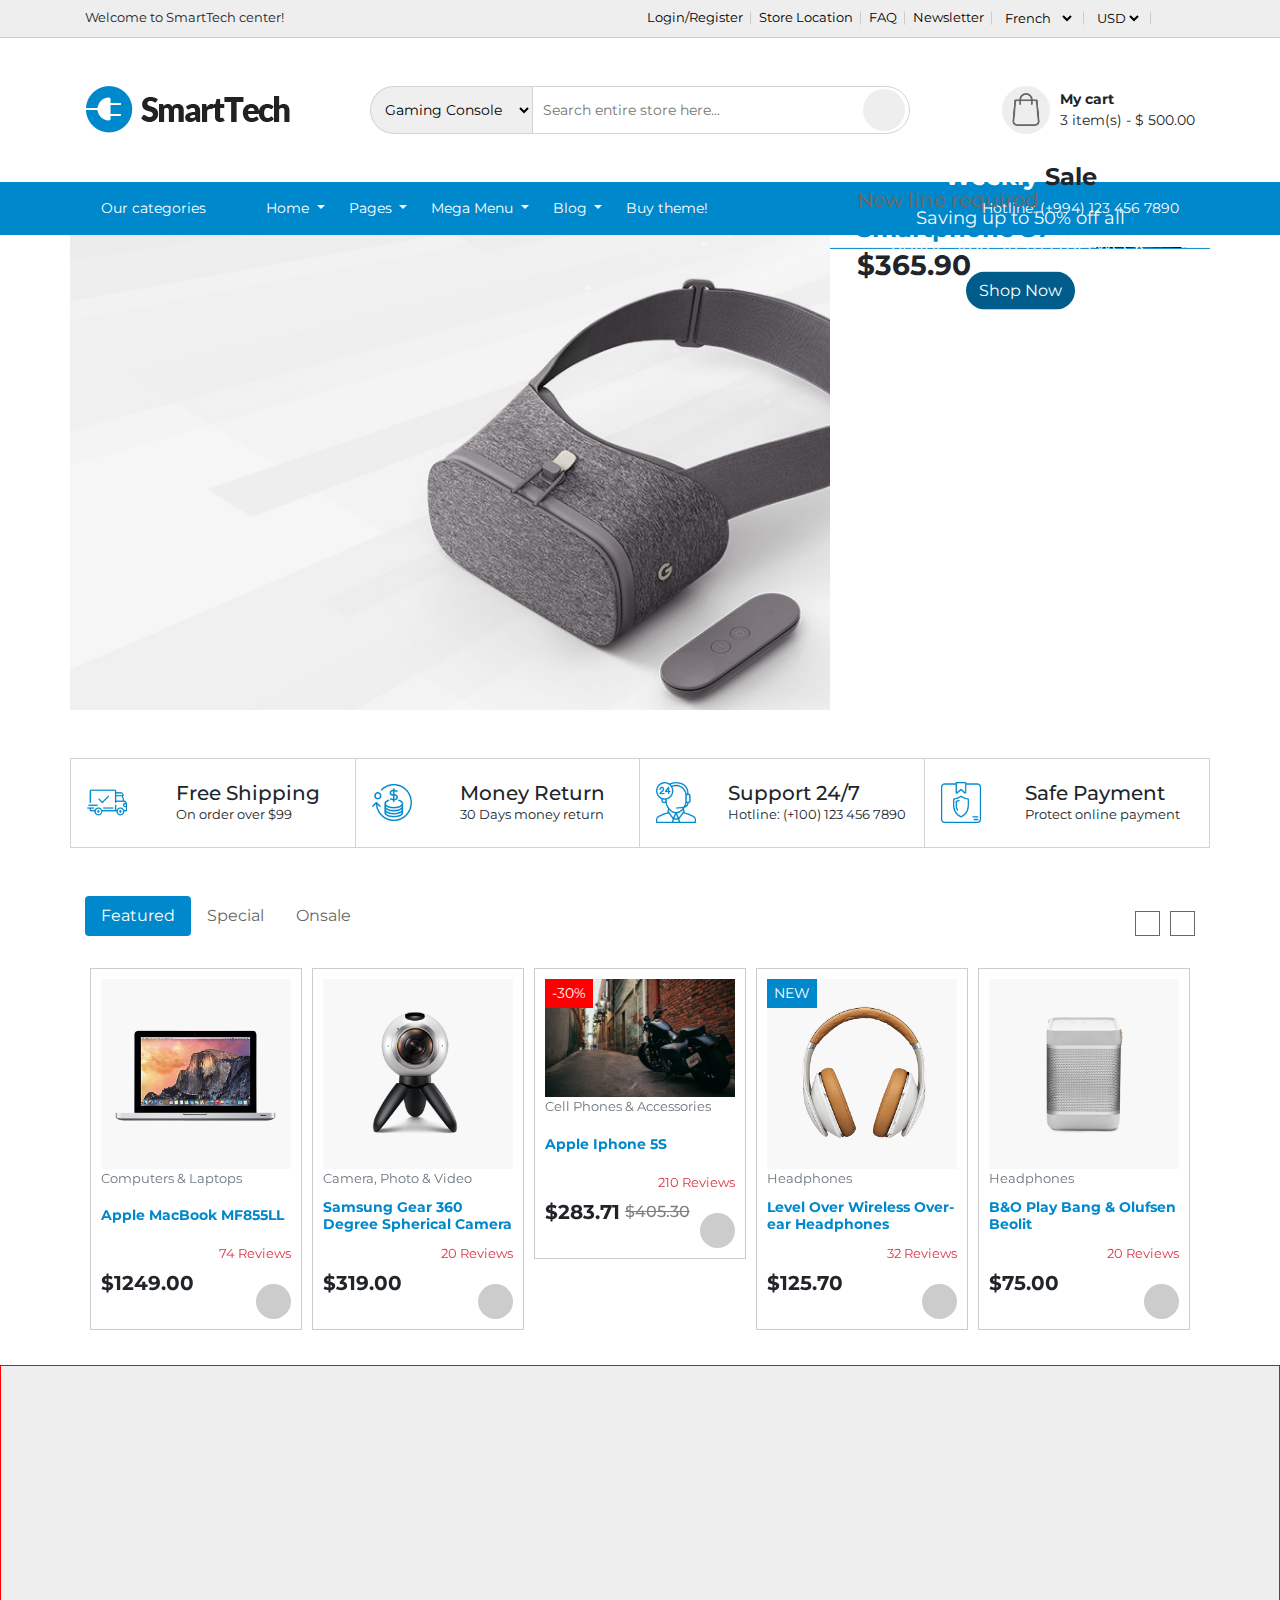
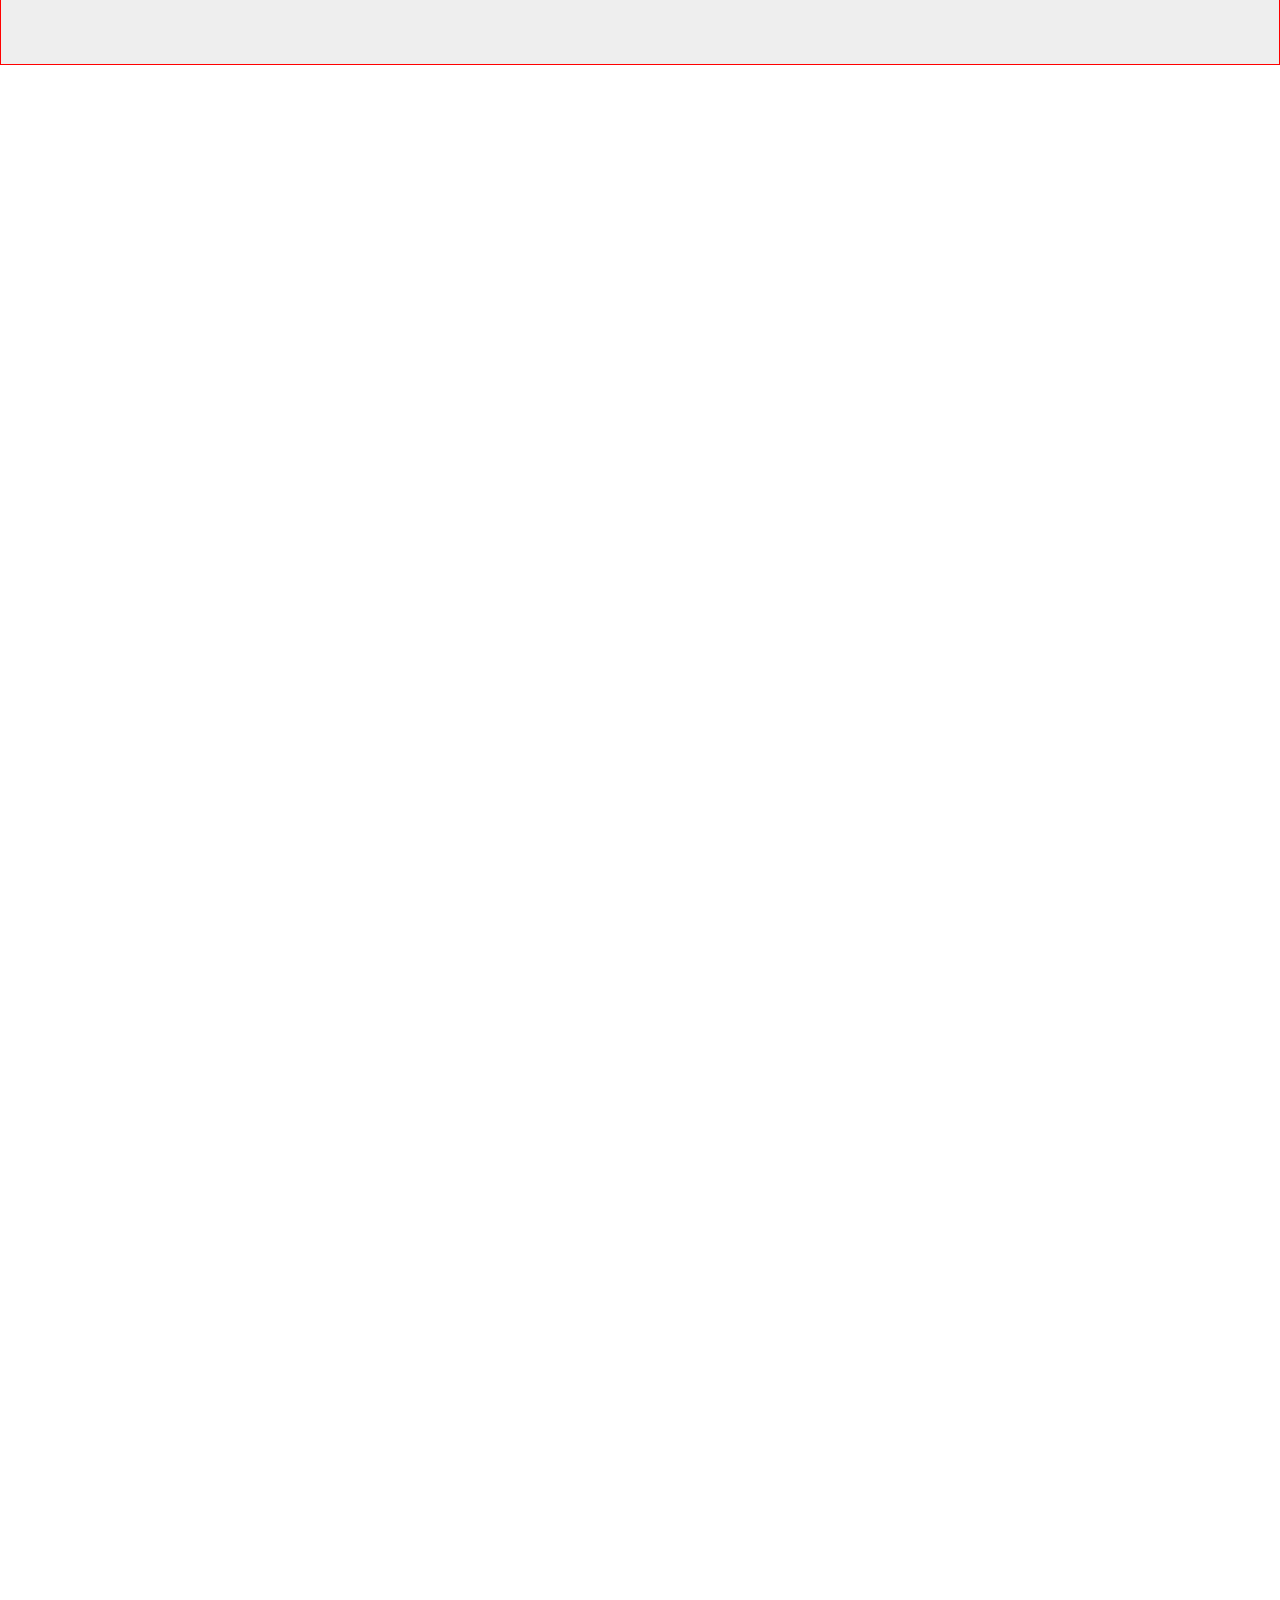
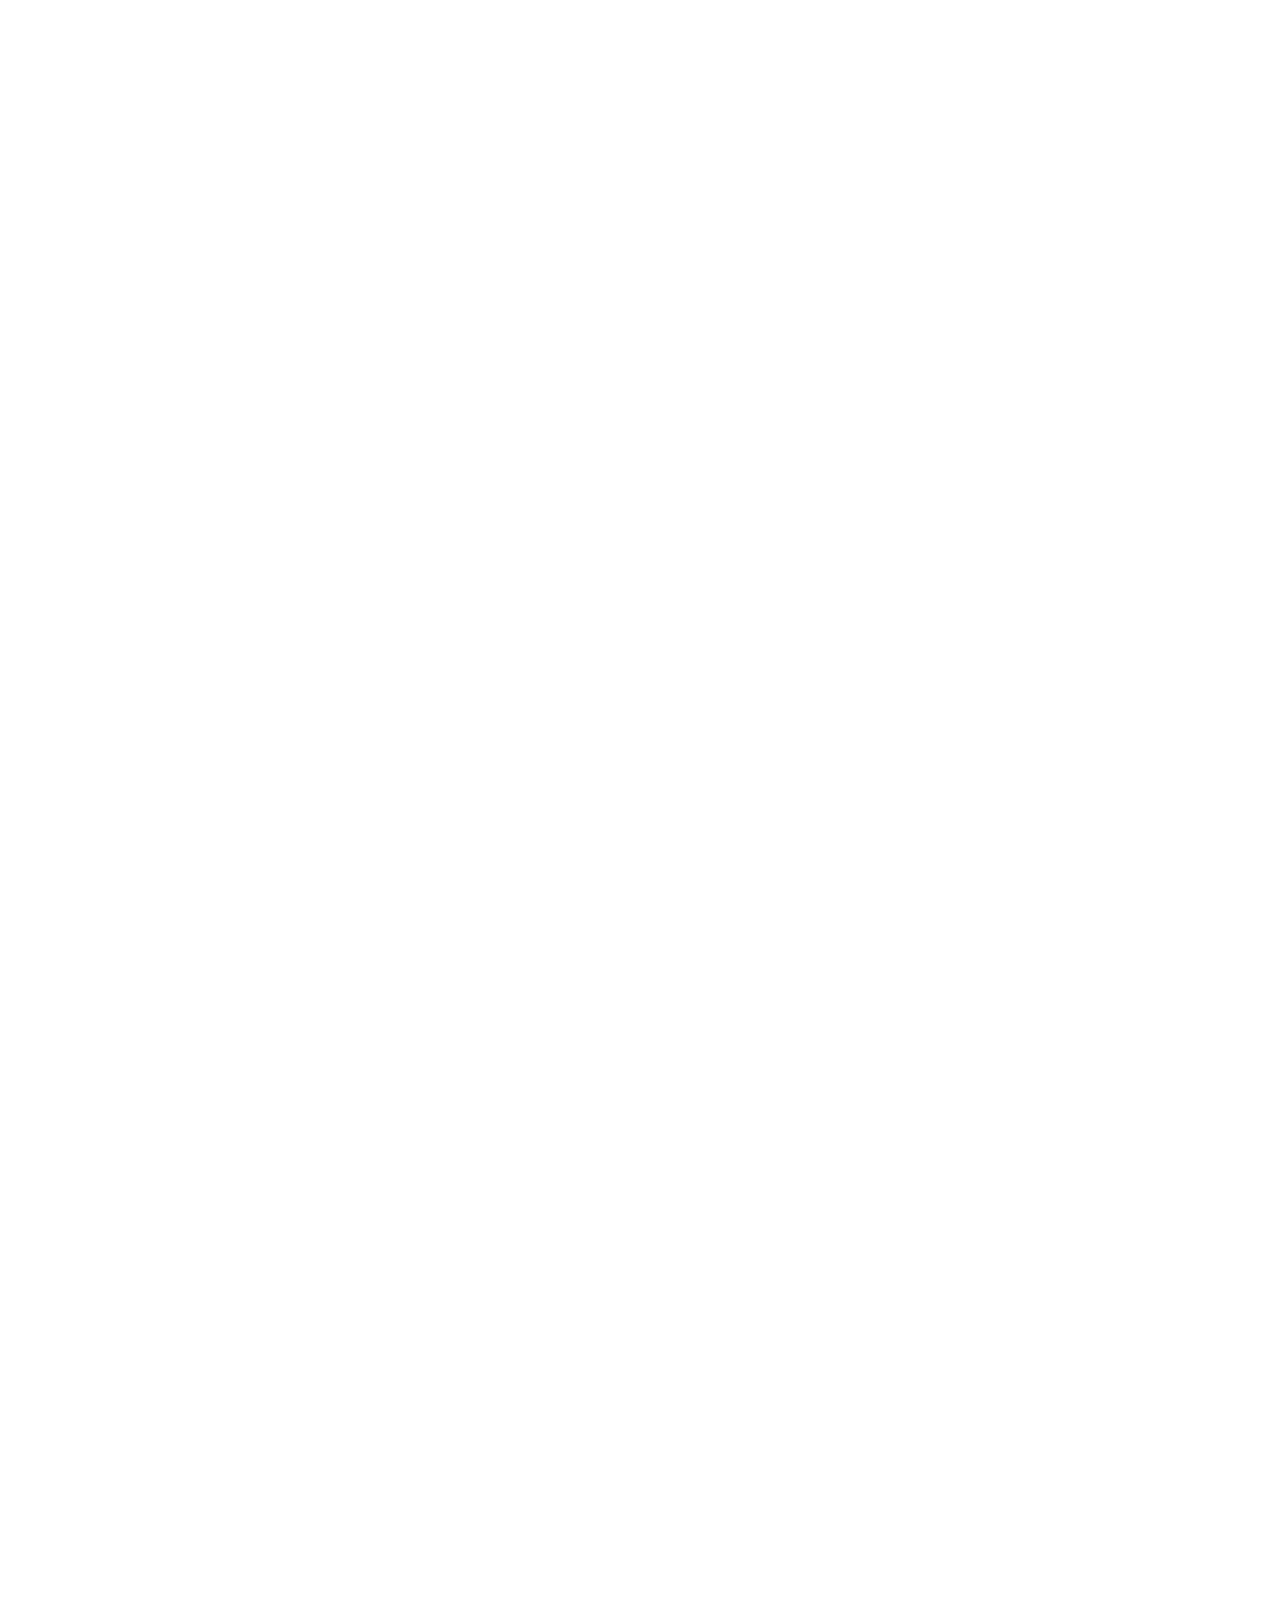
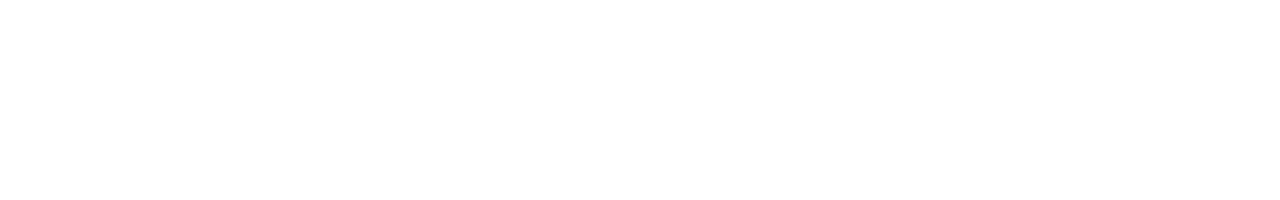
==== index.html @ 3df2be15 "Jquery width() not working" ====
<!DOCTYPE html>
<html lang="en">

<head>
    <meta charset="UTF-8">
    <meta name="viewport" content="width=device-width, initial-scale=1.0">
    <meta http-equiv="X-UA-Compatible" content="ie=edge">
    <title>SmartTech</title>
    <link rel="stylesheet" href="https://use.fontawesome.com/releases/v5.2.0/css/all.css" integrity="sha384-hWVjflwFxL6sNzntih27bfxkr27PmbbK/iSvJ+a4+0owXq79v+lsFkW54bOGbiDQ"
        crossorigin="anonymous">
    <link href="https://fonts.googleapis.com/css?family=Montserrat" rel="stylesheet">
    <link rel="stylesheet" href="bootstrap/bootstrap.min.css">
    <link rel="stylesheet" href="navbar/navbar.css">
    <link rel="stylesheet" href="owl/owl.carousel.min.css">
    <link rel="stylesheet" href="owl/owl.theme.default.min.css">
    <link rel="stylesheet" href="style/style.css">
</head>

<body>
    <!-- HEADER -->
    <header>
        <!-- TOP SECTION OF HEADER -->
        <section class="top">
            <div class="container">
                <div class="row">
                    <div class="col-lg-4 d-none d-md-block">
                        <p class="text-center text-lg-left py-2">Welcome to SmartTech center!</p>
                    </div>
                    <div class="col-lg-8">
                        <ul class="nav justify-content-center justify-content-lg-end">
                            <li class="nav-item">
                                <a class="nav-link" href="#">Login/Register</a>
                            </li>
                            <li class="nav-item">
                                <a class="nav-link" href="#">Store Location</a>
                            </li>
                            <li class="nav-item">
                                <a class="nav-link" href="#">FAQ</a>
                            </li>
                            <li class="nav-item">
                                <a class="nav-link" href="#">Newsletter</a>
                            </li>
                            <li class="nav-item">
                                <a class="nav-link" href="#">
                                    <select name="" id="">
                                        <option value="">French</option>
                                        <option value="">English</option>
                                        <option value="">German</option>
                                        <option value="">Italian</option>
                                    </select>
                                </a>
                            </li>
                            <li class="nav-item">
                                <a class="nav-link" href="#">
                                    <select name="" id="">
                                        <option value="">USD</option>
                                        <option value="">GPB</option>
                                        <option value="">AZN</option>
                                        <option value="">YTL</option>
                                    </select>
                                </a>
                            </li>
                            <!-- SOCIAL NETWORK -->
                            <div class="d-flex align-items-center">
                                <a href="" class="pl-2">
                                    <i class="fab fa-facebook-f"></i>
                                </a>
                                <a href="">
                                    <i class="fab fa-twitter"></i>
                                </a>
                                <a href="">
                                    <i class="fab fa-linkedin-in"></i>
                                </a>
                                <a href="">
                                    <i class="fab fa-dribbble"></i>
                                </a>
                                <a href="">
                                    <i class="fab fa-pinterest"></i>
                                </a>
                            </div>
                        </ul>
                    </div>
                </div>
            </div>
        </section>

        <!-- MIDDLE SECTION OF HEADER -->
        <section class="middle py-5">
            <div class="container">
                <div class="row">
                    <!-- BRAND PICTURE -->
                    <div class="col-md-3 col-6 order-1 d-flex align-items-center">
                        <img src="images/logo.png" alt="Photo not found" class="img-fluid">
                    </div>

                    <!-- SEARCH SECTION -->
                    <div class="col-md-6 order-3 order-md-2 search">
                        <div class="h-100 d-flex align-items-center flex-wrap">
                            <select name="" id="">
                                <option value="">Gaming Console</option>
                                <option value="">Gaming Console</option>
                                <option value="">Gaming Console</option>
                                <option value="">Gaming Console</option>
                            </select>
                            <div class="position-relative">
                                <input type="text" placeholder="Search entire store here..." class="w-100">

                                <a href="" class="position-absolute searchIcon">
                                    <i class="fab fa-sistrix"></i>
                                </a>
                            </div>

                        </div>
                    </div>

                    <!-- BASKET SECTION -->
                    <div class="col-md-3 col-6 order-2 order-md-3 basket">
                        <div class="d-flex justify-content-center justify-content-lg-end flex-wrap align-items-center">
                            <div class="basketIcon d-flex justify-content-center align-items-center">
                                <img src="images/icon/shopping-bag.png" alt="Icon not found">
                            </div>
                            <div class="basketCaption text-center text-lg-left">
                                <p class="font-weight-bold">My cart</p>
                                <p>
                                    <span>3</span> item(s) - $
                                    <span>500.00</span>
                                </p>
                            </div>
                        </div>
                        <!-- BASKET INSIDE -->
                        <div class="basketInside position-absolute">
                            <div class="row py-1">
                                <div class="col-4 d-flex align-items-center">
                                    <img src="images/products/item-img-1-1.jpg" alt="Photo not found" class="img-thumbnail">
                                </div>
                                <div class="col-8">
                                    <p class="productName">Apple iMac 4K 8GB RAM</p>
                                    <p class="font-weight-bold">$
                                        <span class="productPrice">1250</span> x
                                        <span class="productCount">1</span>
                                    </p>
                                </div>
                            </div>
                            <hr>
                            <div class="row py-1">
                                <div class="col-4 d-flex align-items-center">
                                    <img src="images/products/item-img-1-12.jpg" alt="Photo not found" class="img-thumbnail">
                                </div>
                                <div class="col-8">
                                    <p class="productName">Apple iMac 4K 8GB RAM</p>
                                    <p class="font-weight-bold">$
                                        <span class="productPrice">1250</span> x
                                        <span class="productCount">1</span>
                                    </p>
                                </div>
                            </div>
                            <hr>
                            <a href="#" class="btn-block btn">View Cart</a>
                        </div>
                    </div>
                </div>
            </div>

        </section>

        <!-- BOTTOM SECTION OF HEADER -->
        <div class="bottom">
            <div class="container">
                <nav class="navbar navbar-expand-lg navbar-dark">
                    <!-- OUR CATEGORIES -->
                    <div class="mr-5 d-flex align-items-center pointer">
                        <p class="text-white ourcategories">
                            <i class="fas fa-list-ul"></i> Our categories</p>

                        <ul class="position-absolute ourcategoriesDropdown child-padding-lrb p-2">
                            <li>
                                <a href="#">Home Audio & Theater</a>
                            </li>
                            <li>
                                <a href="#">TV & Video</a>
                            </li>
                            <li>
                                <a href="#">Camera, Photo & Video</a>
                            </li>
                            <li class="position-relative submenuParent">
                                <a href="#">Cell Phones & Accessories
                                    <span class="float-right">
                                        <i class="fas fa-angle-right"></i>
                                    </span>
                                </a>

                                <ul class="submenu">
                                    <li>
                                        <a href="#">Home Audio & Theater</a>
                                    </li>
                                    <li>
                                        <a href="#">TV & Video</a>
                                    </li>
                                    <li>
                                        <a href="#">Camera, Photo & Video</a>
                                    </li>
                                </ul>
                            </li>
                            <li>
                                <a href="#">Headphones</a>
                            </li>
                            <li>
                                <a href="#">Video Games</a>
                            </li>
                            <li class="position-relative submenuParent">
                                <a href="#">Gaming Console
                                    <span class="float-right">
                                        <i class="fas fa-angle-right"></i>
                                    </span>
                                </a>

                                <ul class="submenu">
                                    <li>
                                        <a href="#">Home Audio & Theater</a>
                                    </li>
                                    <li>
                                        <a href="#">TV & Video</a>
                                    </li>
                                    <li>
                                        <a href="#">Camera, Photo & Video</a>
                                    </li>
                                </ul>
                            </li>
                            <li class="position-relative submenuParent">
                                <a href="#">Bluetooth & Wireless
                                    <span class="float-right">
                                        <i class="fas fa-angle-right"></i>
                                    </span>
                                </a>

                                <ul class="submenu">
                                    <li>
                                        <a href="#">Home Audio & Theater</a>
                                    </li>
                                    <li>
                                        <a href="#">TV & Video</a>
                                    </li>
                                    <li>
                                        <a href="#">Camera, Photo & Video</a>
                                    </li>
                                </ul>
                            </li>
                            <li>
                                <a href="#">Computers & Tablets</a>
                            </li>
                            <li>
                                <a href="#">Monitors</a>
                            </li>
                            <li>
                                <a href="#">Home Appliances</a>
                            </li>
                            <li>
                                <a href="#">Office Supplies</a>
                            </li>
                        </ul>
                    </div>
                    <!-- /OUR CATEGORIES -->


                    <!-- BAR BUTTON -->
                    <button class="navbar-toggler" type="button" data-toggle="collapse" data-target="#navbarSupportedContent" aria-controls="navbarSupportedContent"
                        aria-expanded="false" aria-label="Toggle navigation">
                        <span class="navbar-toggler-icon"></span>
                    </button>
                    <!-- /BAR BUTTON -->

                    <!-- MAIN NAVBAR -->
                    <div class="collapse navbar-collapse" id="navbarSupportedContent">
                        <ul class="navbar-nav mr-auto">
                            <!-- HOME -->
                            <li class="nav-item dropdown">
                                <a class="nav-link dropdown-toggle" href="#" id="navbarDropdown" role="button" data-toggle="dropdown" aria-haspopup="true"
                                    aria-expanded="false">
                                    Home
                                </a>
                                <!-- HOME DROPDOWN -->
                                <div id="homeDropdown" class="dropdown-menu" aria-labelledby="navbarDropdown">
                                    <div class="container">
                                        <div class="row">
                                            <div class="col-6 col-md-3 w-lg-20">
                                                <img src="images/home/home-1.jpg" alt="Photo not found" class="img-thumbnail">
                                                <h6>Home Version 1</h6>
                                            </div>
                                            <div class="col-6 col-md-3 w-lg-20">
                                                <img src="images/home/home-2.jpg" alt="Photo not found" class="img-thumbnail">
                                                <h6>Home Version 2</h6>
                                            </div>
                                            <div class="col-6 col-md-3 w-lg-20">
                                                <img src="images/home/home-3.jpg" alt="Photo not found" class="img-thumbnail">
                                                <h6>Home Version 3</h6>
                                            </div>
                                            <div class="col-6 col-md-3 w-lg-20">
                                                <img src="images/home/home-4.jpg" alt="Photo not found" class="img-thumbnail">
                                                <h6>Home Version 4</h6>
                                            </div>
                                            <div class="col-6 col-md-3 w-lg-20">
                                                <img src="images/home/home-5.jpg" alt="Photo not found" class="img-thumbnail">
                                                <h6>Home Version 5</h6>
                                            </div>
                                            <div class="col-6 col-md-3 w-lg-20">
                                                <img src="images/home/home-6.jpg" alt="Photo not found" class="img-thumbnail">
                                                <h6>Home Version 6</h6>
                                            </div>
                                            <div class="col-6 col-md-3 w-lg-20">
                                                <img src="images/home/home-7.jpg" alt="Photo not found" class="img-thumbnail">
                                                <h6>Home Version 7</h6>
                                            </div>
                                            <div class="col-6 col-md-3 w-lg-20">
                                                <img src="images/home/home-8.jpg" alt="Photo not found" class="img-thumbnail">
                                                <h6>Home Version 8</h6>
                                            </div>
                                            <div class="col-6 col-md-3 w-lg-20">
                                                <img src="images/home/home-9.jpg" alt="Photo not found" class="img-thumbnail">
                                                <h6>Home Version 9</h6>
                                            </div>
                                            <div class="col-6 col-md-3 w-lg-20">
                                                <img src="images/home/home-10.jpg" alt="Photo not found" class="img-thumbnail">
                                                <h6>Home Version 10</h6>
                                            </div>
                                            <div class="col-6 col-md-3 w-lg-20">
                                                <img src="images/home/home-11.jpg" alt="Photo not found" class="img-thumbnail">
                                                <h6>Home Version 11</h6>
                                            </div>
                                            <div class="col-6 col-md-3 w-lg-20">
                                                <img src="images/home/home-12.jpg" alt="Photo not found" class="img-thumbnail">
                                                <h6>Home Version 12</h6>
                                            </div>
                                            <div class="col-6 col-md-3 w-lg-20">
                                                <img src="images/home/home-13.jpg" alt="Photo not found" class="img-thumbnail">
                                                <h6>Home Version 13</h6>
                                            </div>
                                            <div class="col-6 col-md-3 w-lg-20">
                                                <img src="images/home/home-14.jpg" alt="Photo not found" class="img-thumbnail">
                                                <h6>Home Version 14</h6>
                                            </div>
                                            <div class="col-6 col-md-3 w-lg-20">
                                                <img src="images/home/home-15.jpg" alt="Photo not found" class="img-thumbnail">
                                                <h6>Home Version 15</h6>
                                            </div>
                                            <div class="col-6 col-md-3 w-lg-20">
                                                <img src="images/home/home-16.jpg" alt="Photo not found" class="img-thumbnail">
                                                <h6>Home Version 16</h6>
                                            </div>
                                            <div class="col-6 col-md-3 w-lg-20">
                                                <img src="images/home/home-17.jpg" alt="Photo not found" class="img-thumbnail">
                                                <h6>Home Version 17</h6>
                                            </div>
                                        </div>
                                    </div>
                                    <!--  /.container  -->
                                </div>
                            </li>
                            <!-- /HOME -->

                            <!-- PAGES -->
                            <li class="nav-item dropdown position-relative">
                                <a class="nav-link dropdown-toggle" href="#" id="navbarDropdown" role="button" data-toggle="dropdown" aria-haspopup="true"
                                    aria-expanded="false">
                                    Pages
                                </a>
                                <div class="dropdown-menu w-216" aria-labelledby="navbarDropdown">
                                    <ul class="child-padding-lrb">
                                        <li>
                                            <a href="About.html"> About </a>
                                        </li>
                                        <li>
                                            <a href="LoginForm.html"> Login Form </a>
                                        </li>
                                        <li>
                                            <a href="3Columns.html"> Products 3 Columns </a>
                                        </li>
                                        <li>
                                            <a href="4Columns.html"> Products 4 Columns </a>
                                        </li>
                                        <li>
                                            <a href="ListProducts.html"> List Products </a>
                                        </li>
                                        <li>
                                            <a href="Product-Details.html"> Product Details </a>
                                        </li>
                                        <li>
                                            <a href="ShoppingCart.html"> Shopping Cart</a>
                                        </li>
                                        <li>
                                            <a href="PaymentMethods.html"> Payment Methods </a>
                                        </li>
                                        <li>
                                            <a href="DeliveryMethods.html"> Delivery Methods</a>
                                        </li>
                                        <li>
                                            <a href="Confirmation.html"> Confirmation </a>
                                        </li>
                                        <li>
                                            <a href="CheckoutSuccessful.html"> Checkout Successful </a>
                                        </li>
                                        <li>
                                            <a href="Error404.html"> Error404 </a>
                                        </li>
                                        <li>
                                            <a href="Contact.html"> Contact </a>
                                        </li>
                                        <li class="dropdown-submenu">
                                            <a href="#."> Dropdown Level </a>
                                        </li>
                                    </ul>
                                </div>
                            </li>

                            <!-- MEGA MENU -->
                            <li class="nav-item dropdown">
                                <a class="nav-link dropdown-toggle" href="#" id="navbarDropdown" role="button" data-toggle="dropdown" aria-haspopup="true"
                                    aria-expanded="false">
                                    Mega Menu
                                </a>
                                <div id="megaMenuDropdown" class="dropdown-menu" aria-labelledby="navbarDropdown">
                                    <div class="container-fluid">
                                        <div class="row">
                                            <div class="col-12">
                                                <ul class="nav justify-content-center  border-bottom">
                                                    <li class="nav-item">
                                                        <a class="nav-link" href="#">Cell Phones & Accessories</a>
                                                    </li>
                                                    <li class="nav-item">
                                                        <a class="nav-link" href="#">Carrier Phones</a>
                                                    </li>
                                                    <li class="nav-item">
                                                        <a class="nav-link" href="#">Unlocked Phones</a>
                                                    </li>
                                                    <li class="nav-item">
                                                        <a class="nav-link" href="#">Prime Exclusive Phones</a>
                                                    </li>
                                                    <li class="nav-item">
                                                        <a class="nav-link" href="#">Accessories</a>
                                                    </li>
                                                    <li class="nav-item">
                                                        <a class="nav-link" href="#">Cases</a>
                                                    </li>
                                                    <li class="nav-item">
                                                        <a class="nav-link" href="#">Best Sellers</a>
                                                    </li>
                                                    <li class="nav-item">
                                                        <a class="nav-link" href="#">Deals</a>
                                                    </li>
                                                    <li class="nav-item">
                                                        <a class="nav-link" href="#">
                                                            <u>All Electronics</u>
                                                        </a>
                                                    </li>
                                                </ul>
                                            </div>
                                        </div>
                                        <!-- MEGA MENU 4 COLUMN DROPDOWN -->
                                        <div class="row">
                                            <!-- MEGA MENU 1/4 COLUMN -->
                                            <div class="col-lg-3 col-md-6">
                                                <h6>Electronics</h6>
                                                <ul>
                                                    <li>
                                                        <a href="">Cell Phones & Accessories</a>
                                                    </li>
                                                    <li>
                                                        <a href="#">Carrier Phones</a>
                                                    </li>
                                                    <li>
                                                        <a href="#">Unlocked Phones</a>
                                                    </li>
                                                    <li>
                                                        <a href="#">Prime Exclusive Phones</a>
                                                    </li>
                                                    <li>
                                                        <a href="#">Accessories</a>
                                                    </li>
                                                    <li>
                                                        <a href="#">Cases</a>
                                                    </li>
                                                    <li>
                                                        <a href="#">Best Sellers</a>
                                                    </li>
                                                    <li>
                                                        <a href="#">Deals</a>
                                                    </li>
                                                    <li>
                                                        <a href="#">All Electronics</a>
                                                    </li>
                                                </ul>
                                            </div>
                                            <div class="col-lg-3 col-md-6">
                                                <h6>Computers</h6>
                                                <ul>
                                                    <li>
                                                        <a href="#">Computers & Tablets</a>
                                                    </li>
                                                    <li>
                                                        <a href="#">Monitors</a>
                                                    </li>
                                                    <li>
                                                        <a href="#">Laptops & Tablets</a>
                                                    </li>
                                                    <li>
                                                        <a href="#">Networking</a>
                                                    </li>
                                                    <li>
                                                        <a href="#">Drives & Storage</a>
                                                    </li>
                                                    <li>
                                                        <a href="#">Computer Parts & Components</a>
                                                    </li>
                                                    <li>
                                                        <a href="#">Printers & Inks</a>
                                                    </li>
                                                    <li>
                                                        <a href="#">Office & School Supplies</a>
                                                    </li>
                                                </ul>
                                            </div>
                                            <div class="col-lg-3 col-md-6">
                                                <h6>Home Appliances</h6>
                                                <ul>
                                                    <li>
                                                        <a href="#">Refrigerators</a>
                                                    </li>
                                                    <li>
                                                        <a href="#">Wall Ovens</a>
                                                    </li>
                                                    <li>
                                                        <a href="#">Cooktops & Hoods</a>
                                                    </li>
                                                    <li>
                                                        <a href="#">Microwaves</a>
                                                    </li>
                                                    <li>
                                                        <a href="#">Dishwashers</a>
                                                    </li>
                                                    <li>
                                                        <a href="#">Washers</a>
                                                    </li>
                                                </ul>
                                            </div>
                                            <div class="col-lg-3 col-md-6">
                                                <img src="images/navi-img.png" alt="Photo not found" class="img-fluid">
                                            </div>
                                        </div>
                                    </div>
                                    <!--  /.container  -->


                                </div>
                            </li>

                            <!-- BLOG -->
                            <li class="nav-item dropdown position-relative">
                                <a class="nav-link dropdown-toggle" href="#" id="navbarDropdown" role="button" data-toggle="dropdown" aria-haspopup="true"
                                    aria-expanded="false">
                                    Blog
                                </a>
                                <div class="dropdown-menu w-216" aria-labelledby="navbarDropdown">
                                    <ul class="child-padding-lrb">
                                        <li>
                                            <a href="Blog.html">Blog </a>
                                        </li>
                                        <li>
                                            <a href="Blog_details.html">Blog Single </a>
                                        </li>
                                    </ul>
                                </div>
                            </li>

                            <!-- BUY THEME -->
                            <li class="nav-item">
                                <a class="nav-link" href="#">Buy theme!</a>
                            </li>
                        </ul>

                        <!-- HOTLINE NUMBER -->
                        <p class="my-2 my-lg-0 text-white d-none d-lg-block">
                            Hotline: (+994) 123 456 7890
                        </p>
                    </div>
                </nav>
            </div>

        </div>
    </header>
    <!-- /HEADER -->

    <!-- SECTION 1 (CAROUSEL) -->
    <section id="sec1">
        <div class="container">
            <div class="row mainRow">
                <!-- CAROUSEL -->
                <div class="col-lg-8 p-0">
                    <div class="owl-carousel">
                        <!-- CAROUSEL 1ST ELEMENT -->
                        <div>
                            <img src="images/slider/slider-img-1.jpg" alt="Photo not found" class="img-fluid">
                            <div class="caption">
                                <h2>High Quality VR Glasses</h2>
                                <h1>3D Daydream View</h1>
                                <h3>Starting at
                                    <span>$49.99</span>
                                </h3>

                                <a href="#" class="btn btn-primary">Shop Now</a>
                            </div>
                        </div>
                        <div>
                            <img src="images/slider/slider-img-2.jpg" alt="Photo not found" class="img-fluid">
                            <div class="caption">
                                <h2>High Quality VR Glasses</h2>
                                <h1 data-text="3D Daydream View">3D Daydream View</h1>
                                <h3>Starting at
                                    <span>$49.99</span>
                                </h3>

                                <a href="#" class="btn btn-primary">Shop Now</a>
                            </div>
                        </div>
                        <div>
                            <img src="images/slider/slider-img-3.jpg" alt="Photo not found" class="img-fluid">
                            <div class="caption">
                                <h2>High Quality VR Glasses</h2>
                                <h1>3D Daydream View</h1>
                                <h3>Starting at
                                    <span>$49.99</span>
                                </h3>

                                <a href="#" class="btn btn-primary">Shop Now</a>
                            </div>
                        </div>
                    </div>
                </div>

                <!-- RIGHT SIDE CAROUSEL -->
                <div class="col-lg-4">
                    <div class="row carouselSide">
                        <div class="col-lg-12 col-md-6 p-0">
                            <img src="images/slider-bnr.jpg" alt="Photo not found." class="w-100">

                            <div class="caption">
                                <h5>New line required</h5>
                                <h4>Smartphone S7</h4>
                                <h3 class="font-weight-bold">$365.90</h3>
                            </div>
                        </div>
                        <div class="col-lg-12 col-md-6 p-0">
                            <img src="images/week-sale-bg.jpg" alt="Photo not found" class="w-100">

                            <div class="caption text-center">
                                <h4 class="text-white font-weight-bold">Weekly
                                    <span class="text-body">Sale</span>
                                </h4>
                                <p class="text-light">Saving up to 50% off all online store items this week.</p>
                                <a href="#" class="btn btn-primary">Shop Now</a>
                            </div>
                        </div>
                    </div>
                </div>
            </div>
        </div>
    </section>
    <!-- /SECTION1 -->

    <!-- SECTION 2 (4 DIVS) -->
    <section id="sec2" class="py-5">
        <div class="container">
            <div class="row mainRow">
                <!-- 1ST ELEMENT -->
                <div class="col-lg-3 col-md-6 p-3">
                    <div class="row">
                        <div class="col-3">
                            <img src="images/icon/shipped.png" alt="Icon not found" class="img-fluid">
                        </div>
                        <div class="col-9">
                            <div>
                                <h5>Free Shipping</h5>
                                <p>On order over $99</p>
                            </div>

                        </div>
                    </div>
                </div>
                <!-- 2ND ELEMENT -->
                <div class="col-lg-3 col-md-6 p-3">
                    <div class="row">
                        <div class="col-3">
                            <img src="images/icon/transfer.png" alt="Icon not found" class="img-fluid">
                        </div>
                        <div class="col-9">
                            <div>
                                <h5>Money Return</h5>
                                <p>30 Days money return</p>
                            </div>

                        </div>
                    </div>
                </div>
                <!-- 3RD ELEMENT -->
                <div class="col-lg-3 col-md-6 p-3">
                    <div class="row">
                        <div class="col-3">
                            <img src="images/icon/operator.png" alt="Icon not found" class="img-fluid">
                        </div>
                        <div class="col-9">
                            <div>
                                <h5>Support 24/7</h5>
                                <p>Hotline: (+100) 123 456 7890</p>
                            </div>

                        </div>
                    </div>
                </div>
                <!-- 4TH ELEMENT -->
                <div class="col-lg-3 col-md-6 p-3">
                    <div class="row">
                        <div class="col-3">
                            <img src="images/icon/package.png" alt="Icon not found" class="img-fluid">
                        </div>
                        <div class="col-9">
                            <div>
                                <h5>Safe Payment</h5>
                                <p>Protect online payment</p>
                            </div>

                        </div>
                    </div>
                </div>
            </div>
        </div>
    </section>
    <!-- /SECTION 2 -->

    <!-- SECTION 3 (NAV-TABS) -->
    <section id="sec3">
        <div class="container">
            <ul class="nav nav-pills mb-3" id="pills-tab" role="tablist">
                <!-- FEATURED HEADER -->
                <li class="nav-item">
                    <a class="nav-link active" id="pills-home-tab" data-toggle="pill" href="#pills-home" role="tab" aria-controls="pills-home"
                        aria-selected="true">Featured</a>
                </li>

                <!-- SPECIAL HEADER -->
                <li class="nav-item">
                    <a class="nav-link" id="pills-profile-tab" data-toggle="pill" href="#pills-profile" role="tab" aria-controls="pills-profile"
                        aria-selected="false">Special</a>
                </li>

                <!-- ONSALE HEADER -->
                <li class="nav-item">
                    <a class="nav-link" id="pills-contact-tab" data-toggle="pill" href="#pills-contact" role="tab" aria-controls="pills-contact"
                        aria-selected="false">Onsale</a>
                </li>
            </ul>

            <!-- TAB CONTENT -->
            <div class="tab-content" id="pills-tabContent">
                <!-- FEATURED CONTENT -->
                <div class="pt-3 tab-pane fade show active" id="pills-home" role="tabpanel" aria-labelledby="pills-home-tab">
                    <div class="owl-carousel">
                        <!-- MACBOOK -->
                        <div class="productHolder">
                            <div class="product">
                                <!-- PRODUCT IMAGE -->
                                <img src="images/products/item-img-1-1.jpg" alt="Photo not found" class="img-fluid">

                                <!-- CATEGORY -->
                                <p class="proCategory text-secondary text-truncate">Computers & Laptops</p>

                                <!-- NAME -->
                                <h5 class="productName my-2 d-flex align-items-center">Apple MacBook MF855LL</h5>

                                <!-- RATING & REVIEWS -->
                                <div class="d-flex align-items-center justify-content-between my-2">
                                    <div class="starRating" data-current="3"></div>
                                    <small class="text-danger">74 Reviews</small>
                                </div>

                                <!-- PRICE -->
                                <div class="d-flex align-items-center mt-2 mb-4 priceHolder">
                                    <h5 class="productPrice font-weight-bold">$1249.00</h5>
                                </div>

                                <div class="addToCard">
                                    <i class="fas fa-shopping-cart"></i>
                                </div>
                            </div>
                        </div>

                        <!-- CAMERA -->
                        <div class="productHolder">
                            <div class="product">
                                <!-- PRODUCT IMAGE -->
                                <img src="images/products/item-img-1-2.jpg" alt="Photo not found" class="img-fluid">

                                <!-- CATEGORY -->
                                <p class="proCategory text-secondary text-truncate">Camera, Photo & Video</p>

                                <!-- NAME -->
                                <h5 class="productName my-2 d-flex align-items-center">Samsung Gear 360 Degree Spherical
                                    Camera
                                </h5>

                                <!-- RATING & REVIEWS -->
                                <div class="d-flex align-items-center justify-content-between my-2">
                                    <div class="starRating" data-current="4"></div>
                                    <small class="text-danger">20 Reviews</small>
                                </div>

                                <!-- PRICE -->
                                <div class="d-flex align-items-center mt-2 mb-4 priceHolder">
                                    <h5 class="productPrice font-weight-bold">$319.00</h5>
                                </div>

                                <div class="addToCard">
                                    <i class="fas fa-shopping-cart"></i>
                                </div>
                            </div>
                        </div>

                        <!-- IPHONE -->
                        <div class="productHolder">
                            <div class="product">
                                <div class="discount">-30%</div>
                                <!-- PRODUCT IMAGE -->
                                <img src="images/products/test.jpg" alt="Photo not found" class="img-fluid">

                                <!-- CATEGORY -->
                                <p class="proCategory text-secondary text-truncate">Cell Phones & Accessories</p>

                                <!-- NAME -->
                                <h5 class="productName my-2 d-flex align-items-center">Apple Iphone 5S</h5>

                                <!-- RATING & REVIEWS -->
                                <div class="d-flex align-items-center justify-content-between my-2">
                                    <div class="starRating" data-current="5"></div>
                                    <small class="text-danger">210 Reviews</small>
                                </div>

                                <!-- PRICE -->
                                <div class="d-flex align-items-center mt-2 mb-4 priceHolder">
                                    <h5 class="productPrice font-weight-bold">$405.30</h5>
                                </div>

                                <div class="addToCard">
                                    <i class="fas fa-shopping-cart"></i>
                                </div>
                            </div>
                        </div>

                        <!-- SAMSUNG HEADPHONE -->
                        <div class="productHolder">
                            <div class="product">
                                <div class="new">NEW</div>
                                <!-- PRODUCT IMAGE -->
                                <img src="images/products/item-img-1-4.jpg" alt="Photo not found" class="img-fluid">

                                <!-- CATEGORY -->
                                <p class="proCategory text-secondary text-truncate">Headphones</p>

                                <!-- NAME -->
                                <h5 class="productName my-2 d-flex align-items-center">Level Over Wireless Over-ear Headphones</h5>

                                <!-- RATING & REVIEWS -->
                                <div class="d-flex align-items-center justify-content-between my-2">
                                    <div class="starRating" data-current="3"></div>
                                    <small class="text-danger">32 Reviews</small>
                                </div>

                                <!-- PRICE -->
                                <div class="d-flex align-items-center mt-2 mb-4 priceHolder">
                                    <h5 class="productPrice font-weight-bold">$125.70</h5>
                                </div>

                                <div class="addToCard">
                                    <i class="fas fa-shopping-cart"></i>
                                </div>
                            </div>
                        </div>

                        <!-- BANG & OLUFSEN -->
                        <div class="productHolder">
                            <div class="product">
                                <!-- PRODUCT IMAGE -->
                                <img src="images/products/item-img-1-5.jpg" alt="Photo not found" class="img-fluid">

                                <!-- CATEGORY -->
                                <p class="proCategory text-secondary text-truncate">Headphones</p>

                                <!-- NAME -->
                                <h5 class="productName my-2 d-flex align-items-center">B&O Play Bang & Olufsen Beolit</h5>

                                <!-- RATING & REVIEWS -->
                                <div class="d-flex align-items-center justify-content-between my-2">
                                    <div class="starRating" data-current="3"></div>
                                    <small class="text-danger">20 Reviews</small>
                                </div>

                                <!-- PRICE -->
                                <div class="d-flex align-items-center mt-2 mb-4 priceHolder">
                                    <h5 class="productPrice font-weight-bold">$75.00</h5>
                                </div>

                                <div class="addToCard">
                                    <i class="fas fa-shopping-cart"></i>
                                </div>
                            </div>
                        </div>

                        <div class="productHolder">
                            <div class="product">
                                <!-- PRODUCT IMAGE -->
                                <img src="images/products/item-img-1-6.jpg" alt="Photo not found" class="img-fluid">

                                <!-- CATEGORY -->
                                <p class="proCategory text-secondary text-truncate">Headphones</p>

                                <!-- NAME -->
                                <h5 class="productName my-2 d-flex align-items-center">B&O Play Bang & Olufsen Beolit Mini</h5>

                                <!-- RATING & REVIEWS -->
                                <div class="d-flex align-items-center justify-content-between my-2">
                                    <div class="starRating" data-current="4"></div>
                                    <small class="text-danger">42 Reviews</small>
                                </div>

                                <!-- PRICE -->
                                <div class="d-flex align-items-center mt-2 mb-4 priceHolder">
                                    <h5 class="productPrice font-weight-bold">$65.00</h5>
                                </div>

                                <div class="addToCard">
                                    <i class="fas fa-shopping-cart"></i>
                                </div>
                            </div>
                        </div>
                    </div>
                </div>

                <!-- SPECIAL CONTENT -->
                <div class="pt-3 tab-pane fade" id="pills-profile" role="tabpanel" aria-labelledby="pills-profile-tab">
                    <div class="owl-carousel">
                        <!-- BEATS SOLO2 -->
                        <div class="productHolder">
                            <div class="product">
                                <div class="discount">-13%</div>
                                <!-- PRODUCT IMAGE -->
                                <img src="images/products/item-img-1-7.jpg" alt="Photo not found" class="img-fluid">

                                <!-- CATEGORY -->
                                <p class="proCategory text-secondary text-truncate">Headphones</p>

                                <!-- NAME -->
                                <h5 class="productName my-2 d-flex align-items-center">Beats Solo2 Wired On-Ear</h5>

                                <!-- RATING & REVIEWS -->
                                <div class="d-flex align-items-center justify-content-between my-2">
                                    <div class="starRating" data-current="4"></div>
                                    <small class="text-danger">67 Reviews</small>
                                </div>

                                <!-- PRICE -->
                                <div class="d-flex align-items-center mt-2 mb-4 priceHolder">
                                    <h5 class="productPrice font-weight-bold">$249.00</h5>
                                </div>

                                <div class="addToCard">
                                    <i class="fas fa-shopping-cart"></i>
                                </div>
                            </div>
                        </div>

                        <!-- APPLE MACBOOK AIR -->
                        <div class="productHolder">
                            <div class="product">
                                <!-- PRODUCT IMAGE -->
                                <img src="images/products/item-img-1-8.jpg" alt="Photo not found" class="img-fluid">

                                <!-- CATEGORY -->
                                <p class="proCategory text-secondary text-truncate">Computers & Laptops</p>

                                <!-- NAME -->
                                <h5 class="productName my-2 d-flex align-items-center">Apple MacBook Air 11.6-Inch</h5>

                                <!-- RATING & REVIEWS -->
                                <div class="d-flex align-items-center justify-content-between my-2">
                                    <div class="starRating" data-current="5"></div>
                                    <small class="text-danger">220 Reviews</small>
                                </div>

                                <!-- PRICE -->
                                <div class="d-flex align-items-center mt-2 mb-4 priceHolder">
                                    <h5 class="productPrice font-weight-bold">$2300.00</h5>
                                </div>

                                <div class="addToCard">
                                    <i class="fas fa-shopping-cart"></i>
                                </div>
                            </div>
                        </div>

                        <!-- APPLE WATCH -->
                        <div class="productHolder">
                            <div class="product">
                                <!-- PRODUCT IMAGE -->
                                <img src="images/products/item-img-1-9.jpg" alt="Photo not found" class="img-fluid">

                                <!-- CATEGORY -->
                                <p class="proCategory text-secondary text-truncate">Cell Phones & Accessories</p>

                                <!-- NAME -->
                                <h5 class="productName my-2 d-flex align-items-center">Apple Watch</h5>

                                <!-- RATING & REVIEWS -->
                                <div class="d-flex align-items-center justify-content-between my-2">
                                    <div class="starRating" data-current="5"></div>
                                    <small class="text-danger">210 Reviews</small>
                                </div>

                                <!-- PRICE -->
                                <div class="d-flex align-items-center mt-2 mb-4 priceHolder">
                                    <h5 class="productPrice font-weight-bold">$500.00</h5>
                                </div>

                                <div class="addToCard">
                                    <i class="fas fa-shopping-cart"></i>
                                </div>
                            </div>
                        </div>

                        <!-- APPLE IMAC -->
                        <div class="productHolder">
                            <div class="product">
                                <div class="new">NEW</div>
                                <!-- PRODUCT IMAGE -->
                                <img src="images/products/item-img-1-10.jpg" alt="Photo not found" class="img-fluid">

                                <!-- CATEGORY -->
                                <p class="proCategory text-secondary text-truncate">Computers & Laptops</p>

                                <!-- NAME -->
                                <h5 class="productName my-2 d-flex align-items-center">Apple iMac A1311</h5>

                                <!-- RATING & REVIEWS -->
                                <div class="d-flex align-items-center justify-content-between my-2">
                                    <div class="starRating" data-current="4"></div>
                                    <small class="text-danger">320 Reviews</small>
                                </div>

                                <!-- PRICE -->
                                <div class="d-flex align-items-center mt-2 mb-4 priceHolder">
                                    <h5 class="productPrice font-weight-bold">$4099.90</h5>
                                </div>

                                <div class="addToCard">
                                    <i class="fas fa-shopping-cart"></i>
                                </div>
                            </div>
                        </div>

                        <!-- BANG & OLUFSEN -->
                        <div class="productHolder">
                            <div class="product">
                                <!-- PRODUCT IMAGE -->
                                <img src="images/products/item-img-1-11.jpg" alt="Photo not found" class="img-fluid">

                                <!-- CATEGORY -->
                                <p class="proCategory text-secondary text-truncate">Headphones</p>

                                <!-- NAME -->
                                <h5 class="productName my-2 d-flex align-items-center">B&O A9 Music System</h5>

                                <!-- RATING & REVIEWS -->
                                <div class="d-flex align-items-center justify-content-between my-2">
                                    <div class="starRating" data-current="3"></div>
                                    <small class="text-danger">140 Reviews</small>
                                </div>

                                <!-- PRICE -->
                                <div class="d-flex align-items-center mt-2 mb-4 priceHolder">
                                    <h5 class="productPrice font-weight-bold">$2699.90</h5>
                                </div>

                                <div class="addToCard">
                                    <i class="fas fa-shopping-cart"></i>
                                </div>
                            </div>
                        </div>
                    </div>
                </div>

                <!-- ONSALE CONTENT -->
                <div class="pt-3 tab-pane fade" id="pills-contact" role="tabpanel" aria-labelledby="pills-contact-tab">
                    <div class="owl-carousel">
                        <!-- IPAD -->
                        <div class="productHolder">
                            <div class="product">
                                <div class="discount">-25%</div>
                                <!-- PRODUCT IMAGE -->
                                <img src="images/products/item-img-1-13.jpg" alt="Photo not found" class="img-fluid">

                                <!-- CATEGORY -->
                                <p class="proCategory text-secondary text-truncate">Computers & Tablets</p>

                                <!-- NAME -->
                                <h5 class="productName my-2 d-flex align-items-center">Apple Ipad Pro</h5>

                                <!-- RATING & REVIEWS -->
                                <div class="d-flex align-items-center justify-content-between my-2">
                                    <div class="starRating" data-current="2"></div>
                                    <small class="text-danger">167 Reviews</small>
                                </div>

                                <!-- PRICE -->
                                <div class="d-flex align-items-center mt-2 mb-4 priceHolder">
                                    <h5 class="productPrice font-weight-bold">$899.00</h5>
                                </div>

                                <div class="addToCard">
                                    <i class="fas fa-shopping-cart"></i>
                                </div>
                            </div>
                        </div>

                        <!-- CAMERA -->
                        <div class="productHolder">
                            <div class="product">
                                <!-- PRODUCT IMAGE -->
                                <img src="images/products/item-img-1-2.jpg" alt="Photo not found" class="img-fluid">

                                <!-- CATEGORY -->
                                <p class="proCategory text-secondary text-truncate">Camera, Photo & Video</p>

                                <!-- NAME -->
                                <h5 class="productName my-2 d-flex align-items-center">Samsung Gear 360 Degree Spherical
                                    Camera
                                </h5>

                                <!-- RATING & REVIEWS -->
                                <div class="d-flex align-items-center justify-content-between my-2">
                                    <div class="starRating" data-current="4"></div>
                                    <small class="text-danger">20 Reviews</small>
                                </div>

                                <!-- PRICE -->
                                <div class="d-flex align-items-center mt-2 mb-4 priceHolder">
                                    <h5 class="productPrice font-weight-bold">$319.00</h5>
                                </div>

                                <div class="addToCard">
                                    <i class="fas fa-shopping-cart"></i>
                                </div>
                            </div>
                        </div>

                        <!-- IPHONE -->
                        <div class="productHolder">
                            <div class="product">
                                <div class="discount">-30%</div>
                                <!-- PRODUCT IMAGE -->
                                <img src="images/products/test.jpg" alt="Photo not found" class="img-fluid">

                                <!-- CATEGORY -->
                                <p class="proCategory text-secondary text-truncate">Cell Phones & Accessories</p>

                                <!-- NAME -->
                                <h5 class="productName my-2 d-flex align-items-center">Apple Iphone 5S</h5>

                                <!-- RATING & REVIEWS -->
                                <div class="d-flex align-items-center justify-content-between my-2">
                                    <div class="starRating" data-current="5"></div>
                                    <small class="text-danger">210 Reviews</small>
                                </div>

                                <!-- PRICE -->
                                <div class="d-flex align-items-center mt-2 mb-4 priceHolder">
                                    <h5 class="productPrice font-weight-bold">$405.30</h5>
                                </div>

                                <div class="addToCard">
                                    <i class="fas fa-shopping-cart"></i>
                                </div>
                            </div>
                        </div>

                        <!-- APPLE IMAC -->
                        <div class="productHolder">
                            <div class="product">
                                <div class="new">NEW</div>
                                <!-- PRODUCT IMAGE -->
                                <img src="images/products/item-img-1-10.jpg" alt="Photo not found" class="img-fluid">

                                <!-- CATEGORY -->
                                <p class="proCategory text-secondary text-truncate">Computers & Laptops</p>

                                <!-- NAME -->
                                <h5 class="productName my-2 d-flex align-items-center">Apple iMac A1311</h5>

                                <!-- RATING & REVIEWS -->
                                <div class="d-flex align-items-center justify-content-between my-2">
                                    <div class="starRating" data-current="4"></div>
                                    <small class="text-danger">320 Reviews</small>
                                </div>

                                <!-- PRICE -->
                                <div class="d-flex align-items-center mt-2 mb-4 priceHolder">
                                    <h5 class="productPrice font-weight-bold">$4099.90</h5>
                                </div>

                                <div class="addToCard">
                                    <i class="fas fa-shopping-cart"></i>
                                </div>
                            </div>
                        </div>

                        <!-- BANG & OLUFSEN -->
                        <div class="productHolder">
                            <div class="product">
                                <!-- PRODUCT IMAGE -->
                                <img src="images/products/item-img-1-11.jpg" alt="Photo not found" class="img-fluid">

                                <!-- CATEGORY -->
                                <p class="proCategory text-secondary text-truncate">Headphones</p>

                                <!-- NAME -->
                                <h5 class="productName my-2 d-flex align-items-center">B&O A9 Music System</h5>

                                <!-- RATING & REVIEWS -->
                                <div class="d-flex align-items-center justify-content-between my-2">
                                    <div class="starRating" data-current="3"></div>
                                    <small class="text-danger">140 Reviews</small>
                                </div>

                                <!-- PRICE -->
                                <div class="d-flex align-items-center mt-2 mb-4 priceHolder">
                                    <h5 class="productPrice font-weight-bold">$2699.90</h5>
                                </div>

                                <div class="addToCard">
                                    <i class="fas fa-shopping-cart"></i>
                                </div>
                            </div>
                        </div>
                    </div>
                </div>
            </div>
        </div>
    </section>
    <!-- /SECTION 3 -->

    <!-- SECTION 4 (TOP SELLING OF THE WEEK) -->
    <section id="sec4" class="py-5">
        <div class="container">
            <div class="row">
                
            </div>
        </div>
    </section>
    <!-- /SECTION 4 -->
    <!-- SCRIPTS -->
    <script src="script/jquery.min.js"></script>
    <script src="bootstrap/bootstrap.min.js"></script>
    <script src="owl/owl.carousel.min.js"></script>
    <script src="script/main.js"></script>
</body>

</html>
---- navbar/navbar.css ----
/* adds some margin below the link sets  */
.navbar .dropdown-menu div[class*="col"] {
    margin-bottom:1rem;
 }
 
 .navbar .dropdown-menu {
   border:none;
 }
 
 /* breakpoint and up - mega dropdown styles */
 @media screen and (min-width: 992px) {
   
   /* remove the padding from the navbar so the dropdown hover state is not broken */
 .navbar {
   padding-top:0px;
   padding-bottom:0px;
 }
 
 /* remove the padding from the nav-item and add some margin to give some breathing room on hovers */
 .navbar .nav-item {
   margin:0 .25rem;
 }
 
 /* makes the dropdown full width  */
 .navbar .dropdown {position:static;}
 
 .navbar .dropdown-menu {
   width:100%;
   left:0;
   right:0;
   top: 100%;
   display: none;
 }
   
   /* shows the dropdown menu on hover */
 /* .navbar .dropdown:hover .dropdown-menu, .navbar .dropdown .dropdown-menu:hover {
   display:block!important;
 } */
   
   .navbar .dropdown-menu {
     border: 1px solid rgba(0,0,0,.15);
     background-color: #fff;
   }
 
 }
---- style/style.css ----
* {
  margin: 0;
  padding: 0;
  box-sizing: border-box; }

p, h1, h2, h3, h4, h5, h6 {
  margin: 0; }

img {
  object-fit: cover;
  object-position: center; }

body {
  font-family: 'Montserrat', sans-serif;
  min-height: 5000px; }

a {
  color: #686868; }
  a:hover {
    text-decoration: none; }

.pointer {
  cursor: pointer; }

ul {
  list-style-type: none; }

.dropdown-menu {
  margin: 0;
  font-size: 14px;
  border-radius: 0; }

.child-padding-lrb li {
  padding: 0 .5em 1em; }
  .child-padding-lrb li:last-child {
    padding-bottom: 0; }

.btn-primary {
  border-color: transparent;
  background: #0088cc; }

#sec1 .owl-carousel .caption, #sec1 .carouselSide > div:first-child .caption {
  position: absolute;
  top: 50%;
  transform: translateY(-50%); }

#sec1 .owl-carousel .owl-dots {
  position: absolute;
  left: 50%;
  transform: translateX(-50%); }

#sec1 .carouselSide > div:last-child .caption, #sec3 .owl-nav button i {
  position: absolute;
  top: 50%;
  left: 50%;
  transform: translate(-50%, -50%); }

.productHolder {
  padding: 0 5px;
  margin-bottom: .7rem; }

.product {
  border: 1px solid #ccc;
  padding: 10px;
  position: relative; }
  .product .discount, .product .new {
    position: absolute;
    top: 10px;
    left: 10px;
    padding: 4px 7px;
    color: white;
    font-size: 14px; }
  .product .discount {
    background: red; }
  .product .new {
    background: #0088cc; }
  .product .proCategory {
    font-size: 13px; }
  .product .productName {
    height: 40px;
    overflow: hidden;
    display: -webkit-box;
    -webkit-line-clamp: 2;
    -webkit-box-orient: vertical;
    font-size: .9rem;
    color: #0088cc;
    font-weight: 700; }
  .product .starRating i {
    color: #ccc;
    cursor: pointer;
    transition: .3s; }
  .product .oldPrice {
    text-decoration: line-through;
    margin-left: .3rem;
    color: gray; }
  .product .addToCard {
    position: absolute;
    right: 10px;
    bottom: 10px;
    border-radius: 100%;
    width: 35px;
    height: 35px;
    text-align: center;
    line-height: 35px;
    background: #ccc;
    color: gray;
    transition: .5s;
    cursor: pointer; }
    .product .addToCard:hover {
      background: #0088cc;
      color: white; }

header .top {
  background-color: #eee;
  border-bottom: 1px solid #ccc;
  font-size: 13px; }
  header .top .col-lg-8 .nav-link {
    padding: .5rem;
    color: black; }
    header .top .col-lg-8 .nav-link select {
      background-color: transparent;
      border-color: transparent; }
  header .top .col-lg-8 .nav-item {
    position: relative; }
    header .top .col-lg-8 .nav-item::after {
      content: "";
      width: 1px;
      height: 35%;
      position: absolute;
      display: block;
      right: 0;
      top: 50%;
      transform: translateY(-50%);
      background: #ccc; }
  header .top .d-flex a {
    padding: 0 .25rem;
    color: black; }
header .middle {
  font-size: 14px; }
  header .middle .search select {
    width: 30%;
    height: 48px;
    border: 1px solid lightgray;
    border-bottom-left-radius: 30px;
    border-top-left-radius: 30px;
    border-right: none;
    outline: none;
    padding: 0 10px; }
  header .middle .search .position-relative {
    width: 70%; }
  header .middle .search input {
    padding: 10px;
    padding-right: 60px;
    border: 1px solid lightgray;
    border-top-right-radius: 30px;
    border-bottom-right-radius: 30px;
    height: 48px;
    outline: none; }
  header .middle .search .searchIcon {
    width: 42px;
    height: 42px;
    border-radius: 100%;
    background: #eee;
    right: 5px;
    top: 50%;
    transform: translateY(-50%);
    text-align: center;
    line-height: 40px;
    color: #686868; }
  header .middle .basket {
    cursor: pointer; }
    header .middle .basket .basketIcon {
      height: 48px;
      width: 48px;
      border-radius: 100%;
      background: #eee;
      margin-right: 10px; }
      header .middle .basket .basketIcon img {
        width: 70%; }
    header .middle .basket .basketInside {
      background: white;
      border: 1px solid lightgray;
      padding: .5rem;
      z-index: 6;
      display: none; }
      header .middle .basket .basketInside .productName {
        font-size: 14px; }
      header .middle .basket .basketInside .productName + p {
        font-size: 12px; }
      header .middle .basket .basketInside .btn {
        background: #0088cc;
        border-radius: 30px;
        color: white; }
header .bottom {
  background: #0088cc; }
  header .bottom .navbar {
    font-size: 14px; }
    header .bottom .navbar .nav-link {
      color: white;
      margin: .5rem 0; }
  header .bottom .ourcategoriesDropdown {
    top: 100%;
    background: white;
    z-index: 5;
    border: 1px solid rgba(0, 0, 0, 0.15);
    display: none; }
    header .bottom .ourcategoriesDropdown a {
      color: #686868; }
    header .bottom .ourcategoriesDropdown li {
      cursor: pointer; }
      header .bottom .ourcategoriesDropdown li.submenuParent span {
        margin-left: 2rem; }
    header .bottom .ourcategoriesDropdown .submenuParent span {
      transition: .5s; }
    header .bottom .ourcategoriesDropdown .submenu {
      background: white;
      border: 1px solid rgba(0, 0, 0, 0.15);
      left: calc(100% + .5rem);
      top: 0;
      width: 90%;
      position: absolute;
      display: none; }
  header .bottom #homeDropdown {
    padding: 10px;
    overflow-y: auto;
    height: 300px; }
    header .bottom #homeDropdown .w-lg-20 {
      min-height: 50px; }
      header .bottom #homeDropdown .w-lg-20 h6 {
        text-align: center; }
    header .bottom #homeDropdown::-webkit-scrollbar-track {
      box-shadow: inset 0 0 6px rgba(0, 0, 0, 0.3);
      background-color: transparent; }
    header .bottom #homeDropdown::-webkit-scrollbar {
      width: 6px;
      background-color: transparent; }
    header .bottom #homeDropdown::-webkit-scrollbar-thumb {
      background-color: #0088cc; }
  header .bottom #megaMenuDropdown .nav-link {
    color: #686868; }
  header .bottom #megaMenuDropdown .col-12 .nav-link {
    margin: 0; }
    header .bottom #megaMenuDropdown .col-12 .nav-link:hover {
      text-decoration: underline; }
  header .bottom #megaMenuDropdown .col-lg-3 h6 {
    font-weight: bold;
    margin-bottom: 1rem; }
  header .bottom #megaMenuDropdown .col-lg-3 h6 + ul li {
    margin-bottom: .3rem; }
  header .bottom .w-216 {
    width: 216px; }

#sec1 .owl-carousel:hover .owl-dots {
  opacity: 1; }
#sec1 .owl-carousel .owl-dots {
  bottom: 5px;
  transition: .5s;
  opacity: 0; }
  #sec1 .owl-carousel .owl-dots .owl-dot {
    margin: 0 .2rem;
    outline: none; }
    #sec1 .owl-carousel .owl-dots .owl-dot.active span {
      background: #0088cc;
      border-color: #0088cc; }
  #sec1 .owl-carousel .owl-dots span {
    display: inline-block;
    width: 15px;
    height: 15px;
    border-radius: 100%;
    border: 1px solid #686868;
    background: white;
    transition: .5s; }
#sec1 .owl-carousel .owl-item.active .caption h1 {
  animation: fadeIn 2s linear 1s forwards; }
#sec1 .owl-carousel .owl-item.active .caption h2 {
  animation: fadeIn 2s linear .3s forwards; }
#sec1 .owl-carousel .owl-item.active .caption h3 {
  animation: fadeIn 2s linear .8s forwards; }
#sec1 .owl-carousel .owl-item.active .caption .btn {
  animation: fadeIn 2s linear 1.3s forwards; }
#sec1 .owl-carousel .caption {
  left: 16px; }
  #sec1 .owl-carousel .caption h1, #sec1 .owl-carousel .caption h2, #sec1 .owl-carousel .caption h3, #sec1 .owl-carousel .caption a {
    opacity: 0; }
  #sec1 .owl-carousel .caption h1 {
    margin: .2em 0;
    color: #0088cc; }
  #sec1 .owl-carousel .caption span {
    color: black;
    font-size: 1.3em;
    font-weight: bold; }
  #sec1 .owl-carousel .caption .btn {
    margin-top: 2em;
    background: #0088cc;
    border-radius: 20px; }
#sec1 .carouselSide img {
  height: 100%; }
#sec1 .carouselSide > div:first-child .caption {
  left: 1.7rem; }
  #sec1 .carouselSide > div:first-child .caption h5 {
    color: #686868; }
  #sec1 .carouselSide > div:first-child .caption h4 {
    color: #0088cc;
    margin: .2rem 0 .3rem;
    font-weight: bold; }
#sec1 .carouselSide > div:last-child .caption {
  width: 70%; }
  #sec1 .carouselSide > div:last-child .caption p {
    margin: .85rem 0;
    font-size: 1.1rem; }
  #sec1 .carouselSide > div:last-child .caption .btn {
    background: #005c8a;
    border-radius: 20px; }

#sec2 .mainRow {
  min-height: 90px;
  border: 1px solid lightgray; }
  #sec2 .mainRow .row {
    height: 100%; }
#sec2 p {
  font-size: .8em; }
#sec2 .col-3, #sec2 .col-9 {
  display: flex;
  align-items: center;
  justify-content: center; }

#sec3 .nav-pills .nav-link.active {
  background-color: #0088cc; }
#sec3 .owl-nav {
  position: absolute;
  top: -57px;
  right: 0;
  display: flex;
  justify-content: center; }
  #sec3 .owl-nav button {
    background: white;
    border: 1px solid #686868;
    width: 25px;
    height: 25px;
    position: relative;
    margin-left: 10px; }
    #sec3 .owl-nav button i {
      color: #686868; }

#sec4 {
  min-height: 300px;
  border: 1px solid red;
  background: #eee; }

@media screen and (max-width: 767px) {
  #sec1 .owl-carousel .caption * {
    font-size: 100%; }

  #sec3 .owl-nav {
    top: 100%;
    left: 50%;
    transform: translateX(-50%); }

  #sec2 .mainRow > div {
    border-right: none !important; }
    #sec2 .mainRow > div:not(:last-child) {
      border-bottom: 1px solid lightgray; } }
@media screen and (max-width: 991px) {
  .search.order-md-2 {
    margin-top: 20px; }

  header .bottom .ourcategoriesDropdown .submenu {
    position: static; }

  header .submenuParent:hover span {
    transform: rotate(90deg); }

  .dropdown-menu {
    background: rgba(255, 255, 255, 0.1); }
    .dropdown-menu a {
      color: white !important; }

  .w-216 {
    width: 100% !important; }

  #megaMenuDropdown .col-12 .nav-link {
    margin: 0 .3rem !important; }

  #sec2 .mainRow > div:nth-child(-n + 2) {
    border-bottom: 1px solid lightgray; }

  #sec2 .mainRow > div:nth-child(odd) {
    border-right: 1px solid lightgray; } }
@media screen and (min-width: 992px) {
  .w-lg-20 {
    flex: 0 0 20%;
    max-width: 20%; }

  #sec2 .mainRow > div:not(:last-child) {
    border-right: 1px solid lightgray; } }
@keyframes fadeIn {
  from {
    opacity: 0; }
  to {
    opacity: 1; } }

/*# sourceMappingURL=style.css.map */
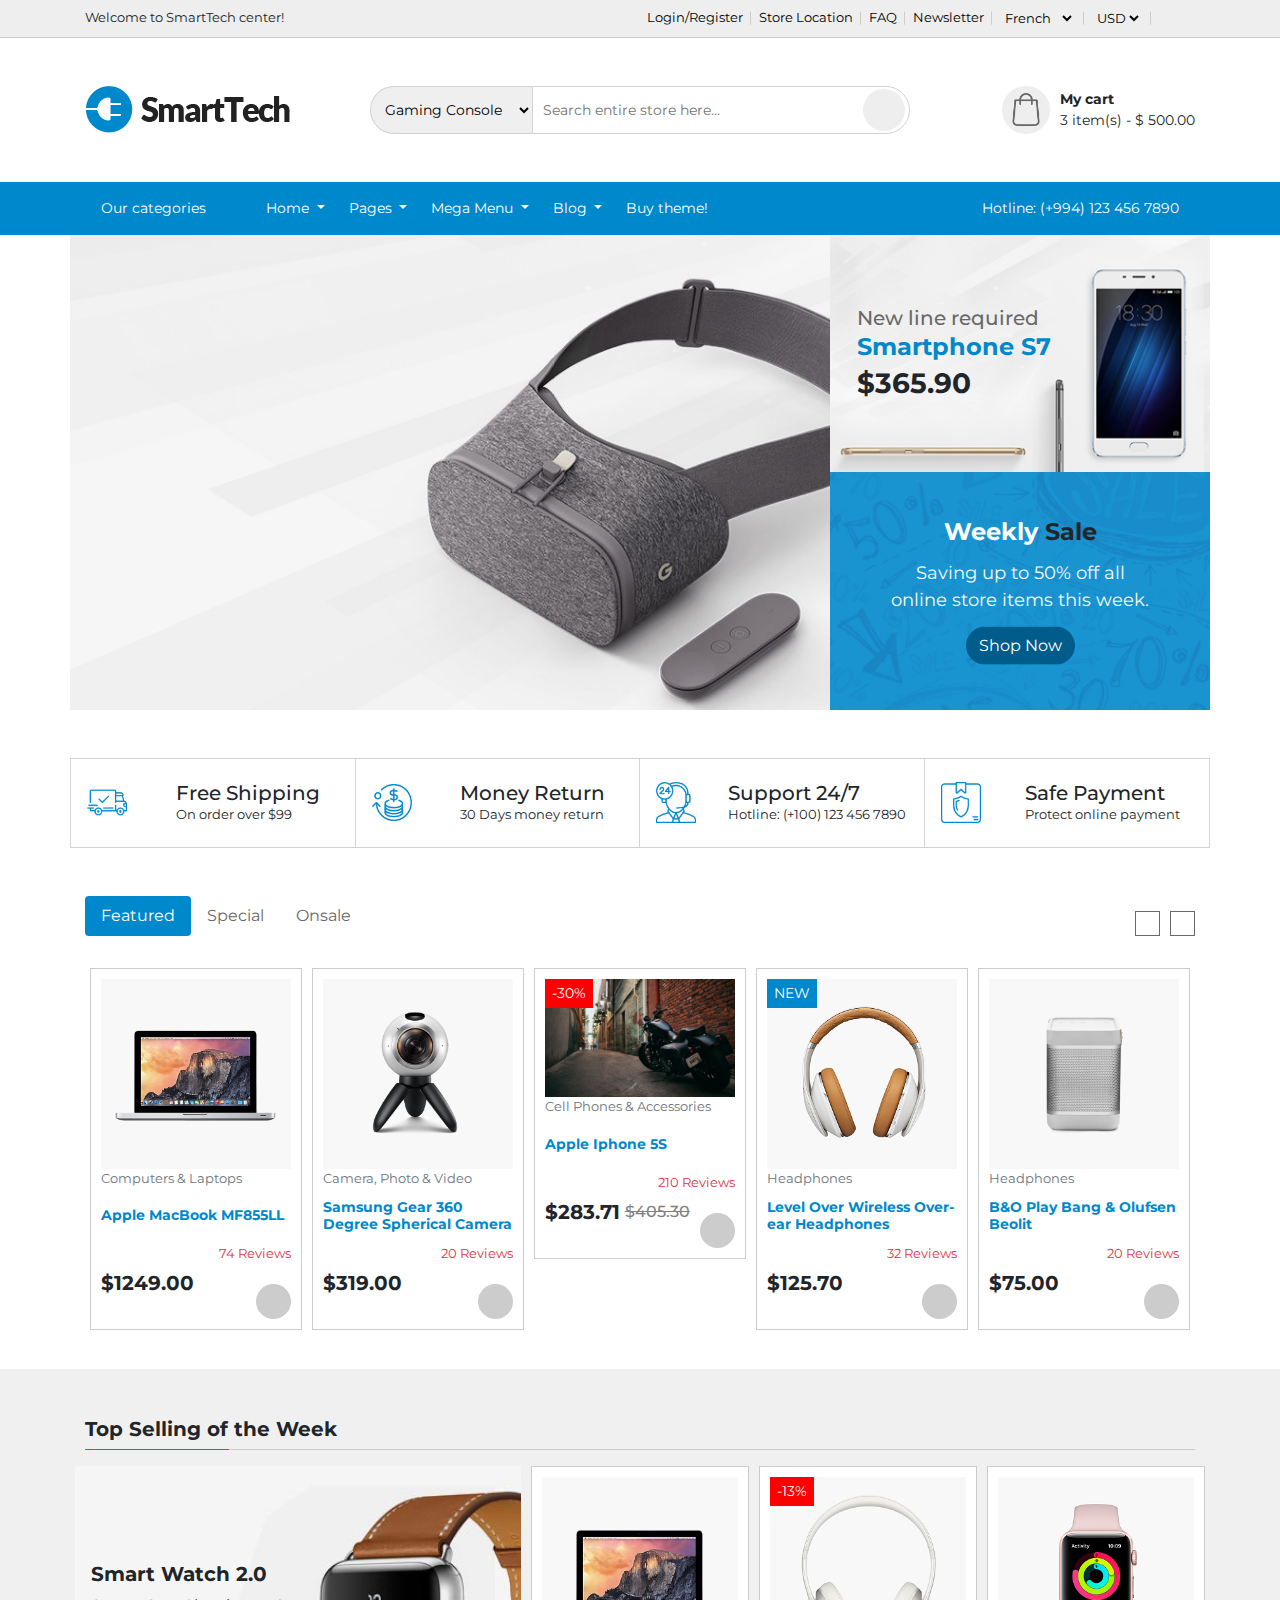
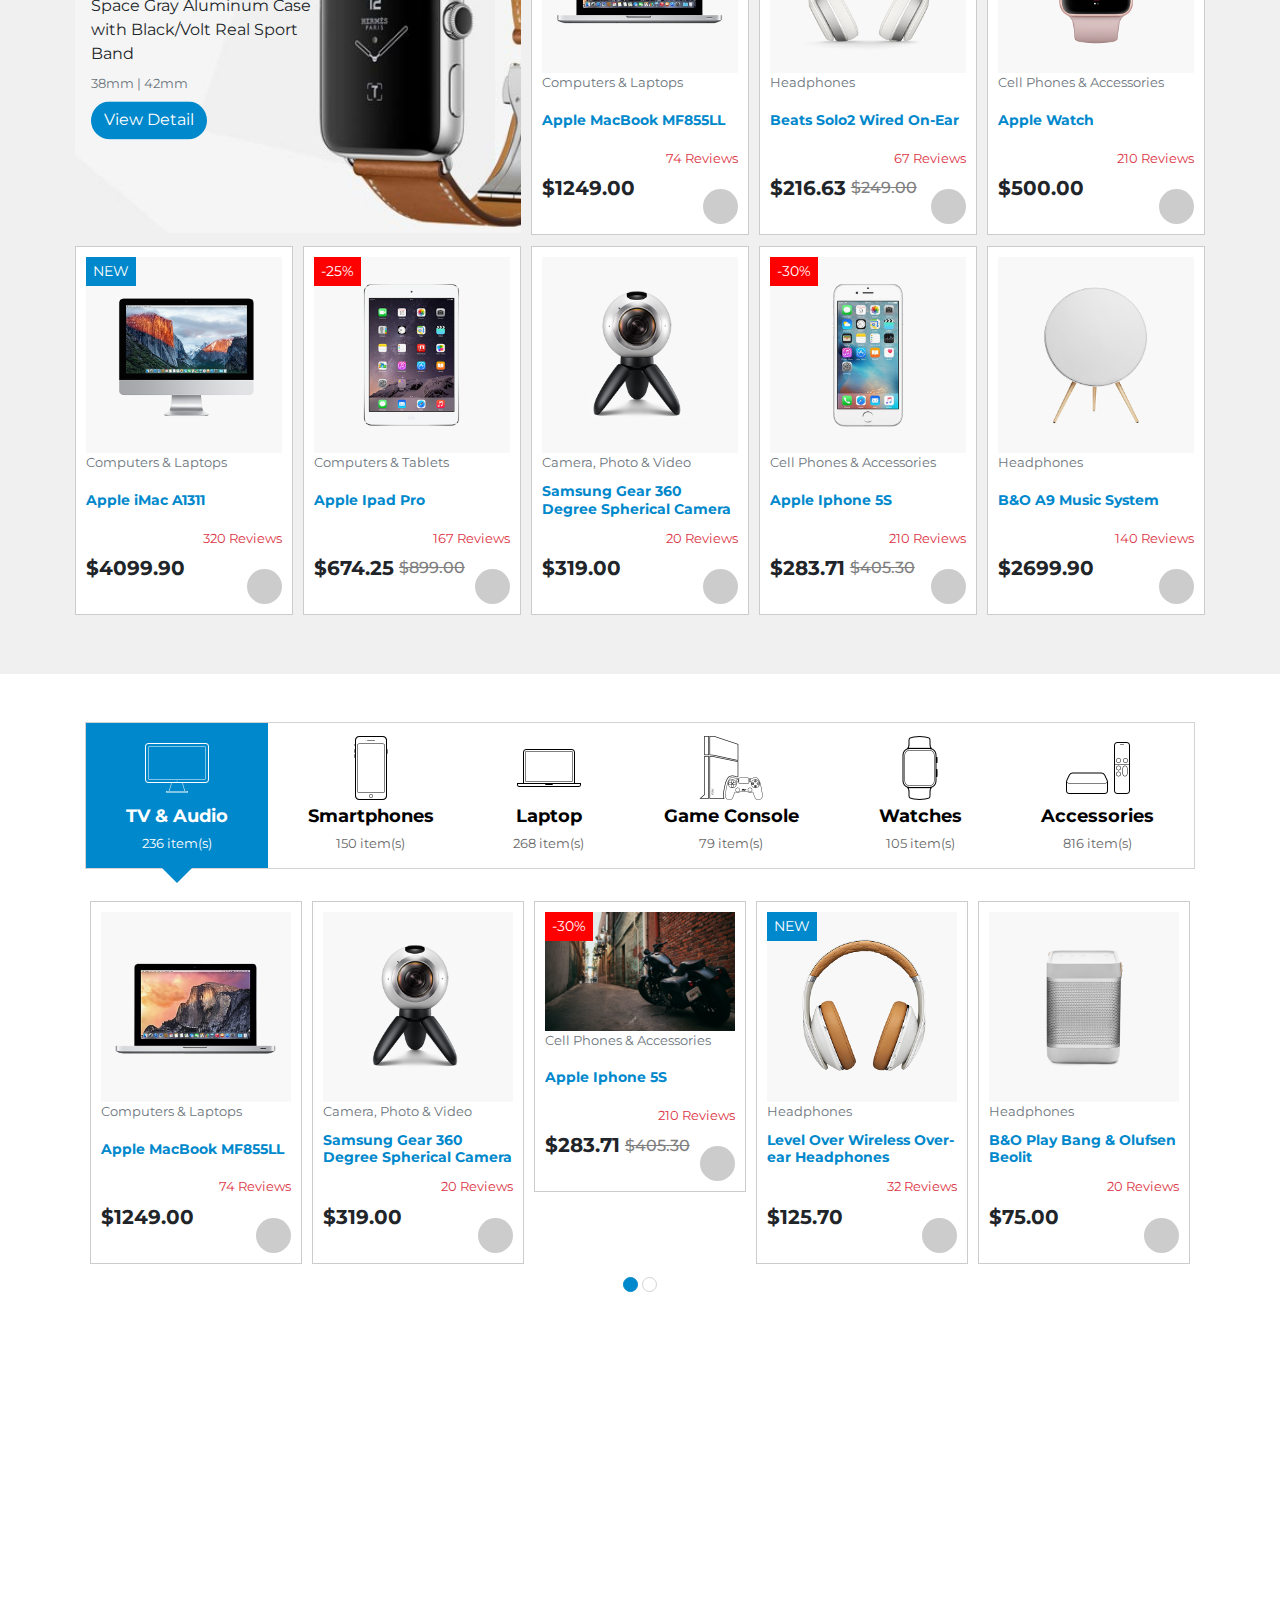
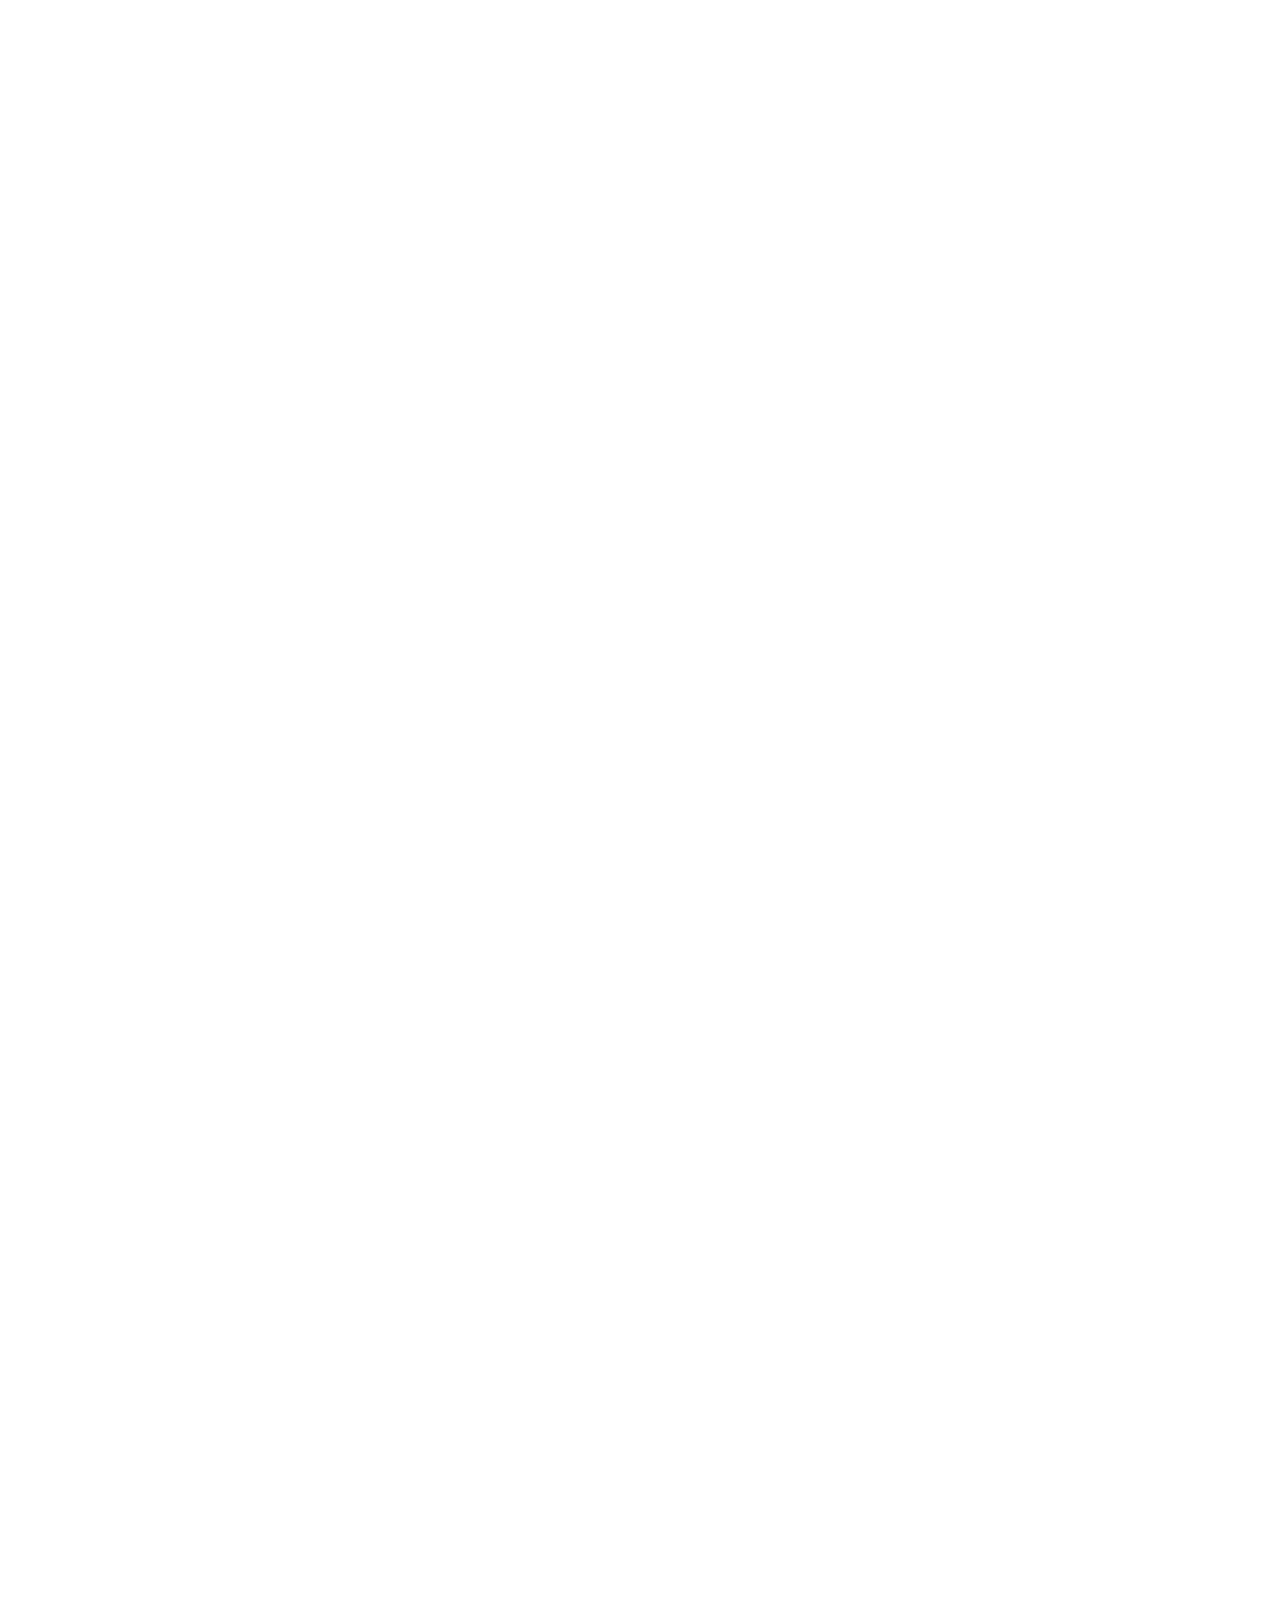
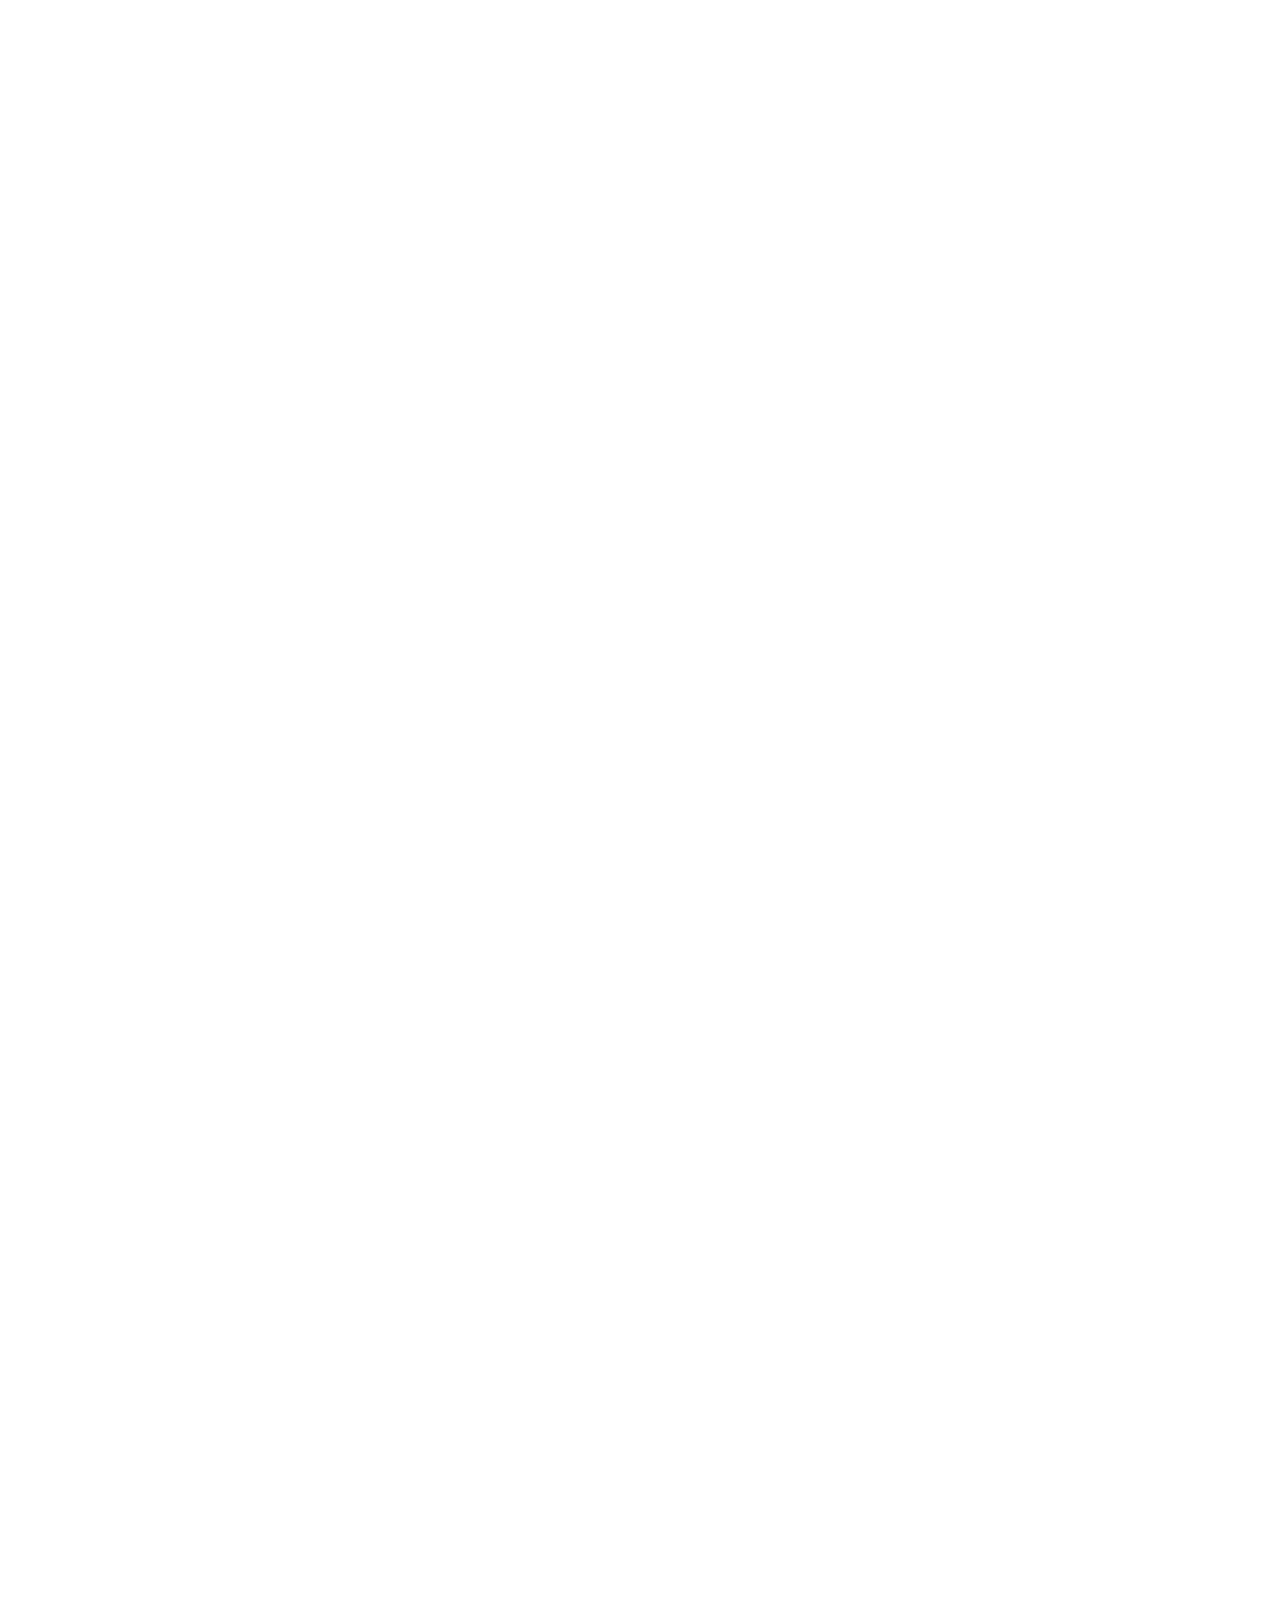
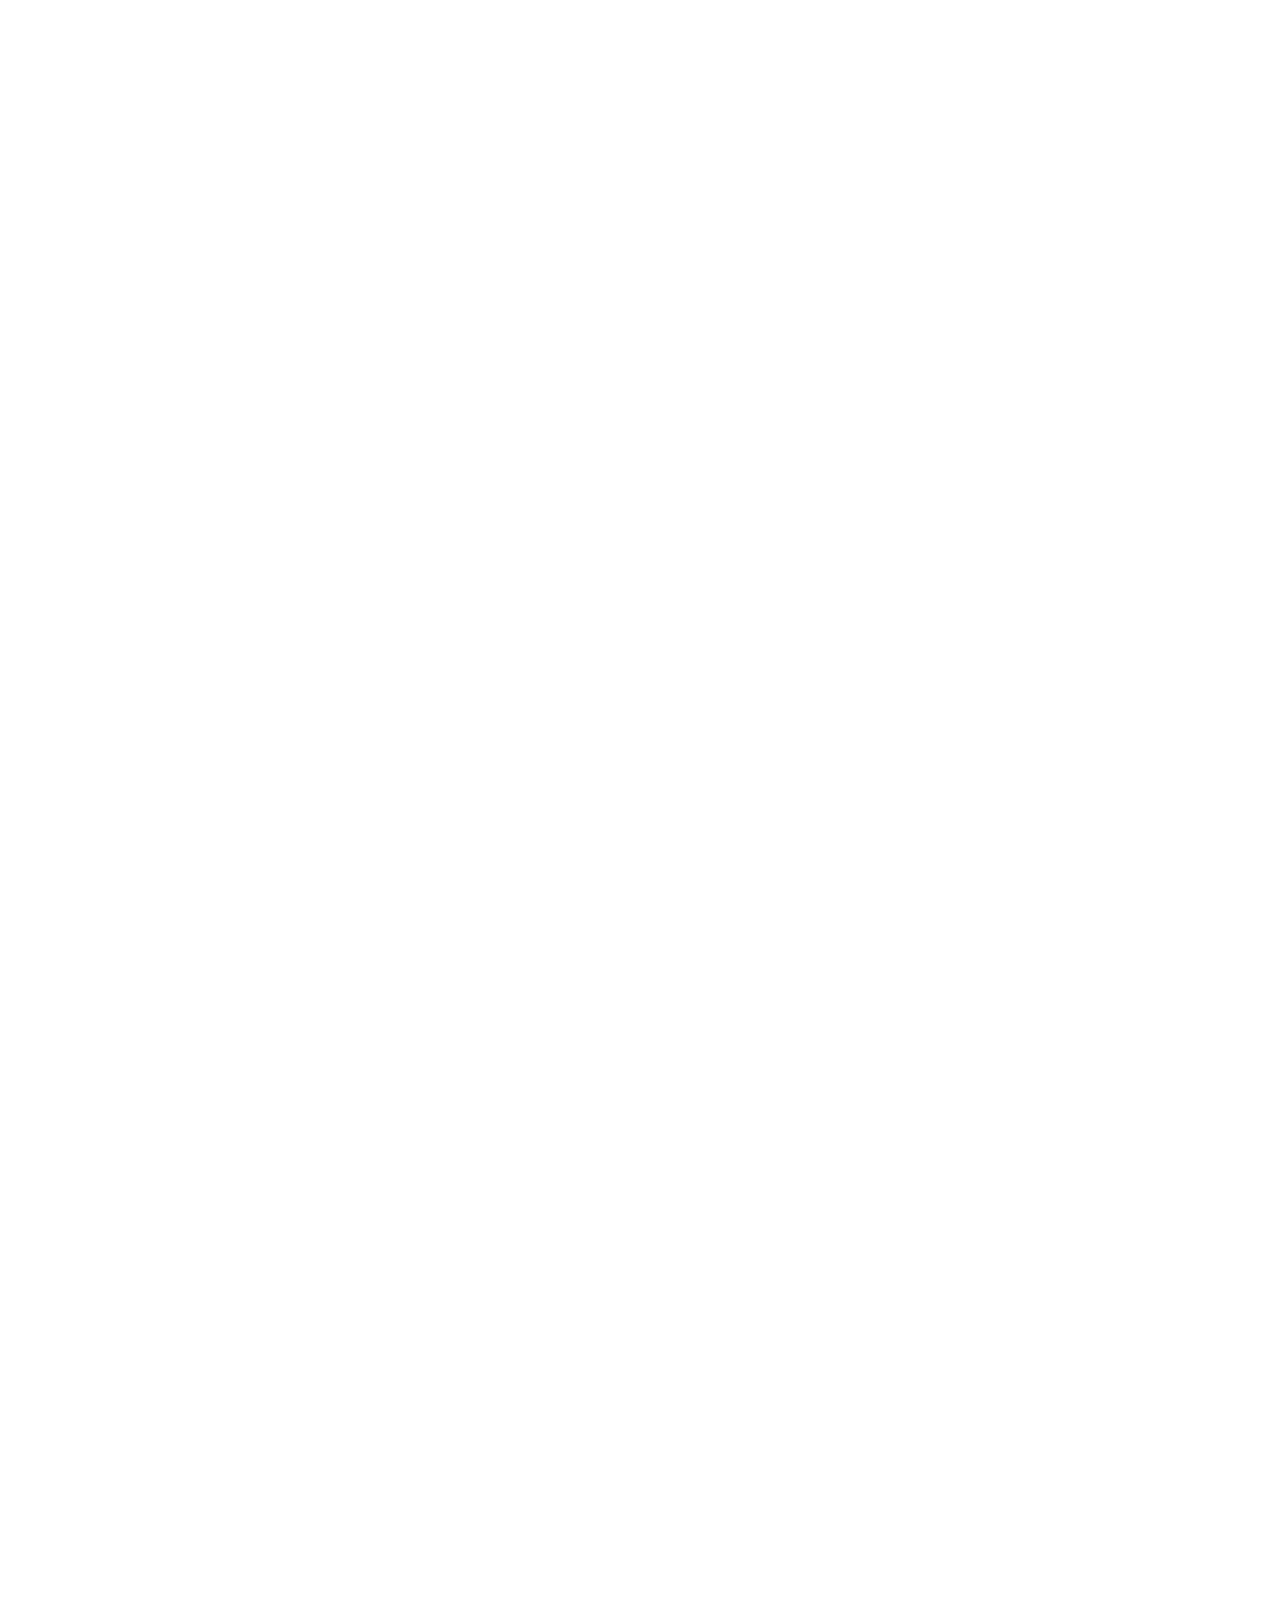
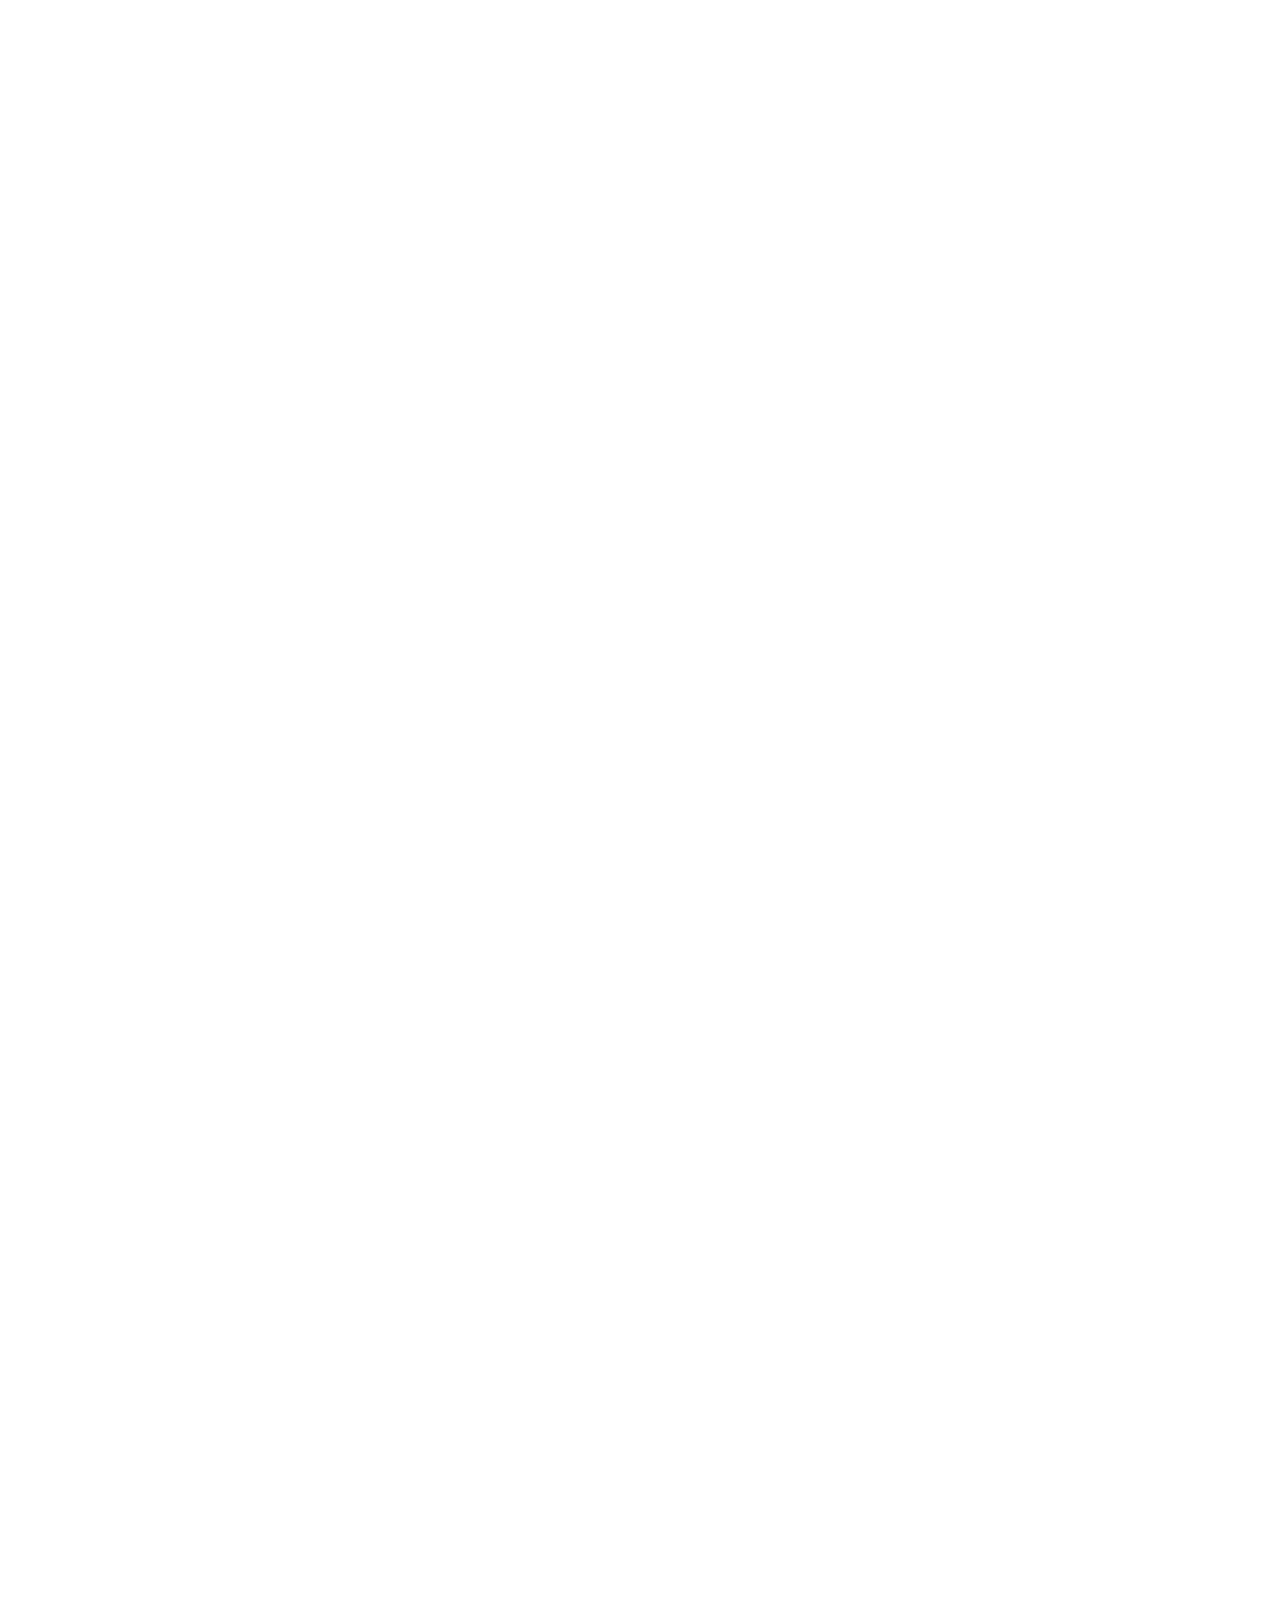
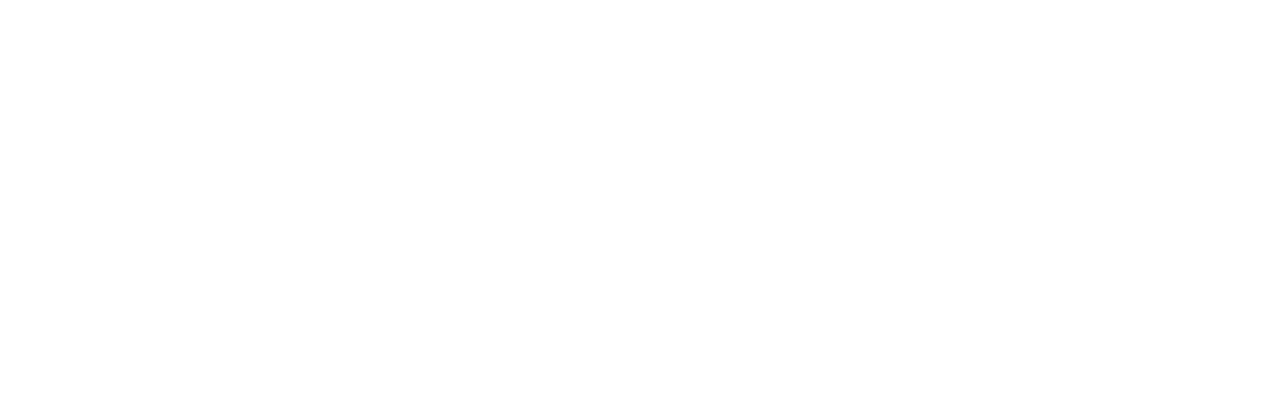
==== commit 844ce07e: "Product category carousel added" ====
--- a/index.html
+++ b/index.html
@@ -735,7 +735,7 @@
     <!-- /SECTION 2 -->
 
     <!-- SECTION 3 (NAV-TABS) -->
-    <section id="sec3">
+    <section id="sec3" class="mb-1">
         <div class="container">
             <ul class="nav nav-pills mb-3" id="pills-tab" role="tablist">
                 <!-- FEATURED HEADER -->
@@ -1255,12 +1255,1327 @@
     <!-- SECTION 4 (TOP SELLING OF THE WEEK) -->
     <section id="sec4" class="py-5">
         <div class="container">
-            <div class="row">
-                
+            <h5 class="pb-2 border-bottom font-weight-bold">Top Selling of the Week</h5>
+            <div class="row mt-3">
+                <div class="col-md-4 topSelling">
+                    <div class="bg">
+                        <div class="content ml-3">
+                            <h5 class="font-weight-bold">Smart Watch 2.0</h5>
+                            <p class="my-2">Space Gray Aluminum Case with Black/Volt Real Sport Band</p>
+                            <small class="text-secondary d-block">38mm | 42mm</small>
+                            <a href="#" class="btn btn-primary mt-2">View Detail</a>
+                        </div>
+                    </div>
+                </div>
+                <div class="w-lg-20 col-md-4 productHolder">
+                    <div class="product">
+                        <!-- PRODUCT IMAGE -->
+                        <img src="images/products/item-img-1-1.jpg" alt="Photo not found" class="img-fluid">
+
+                        <!-- CATEGORY -->
+                        <p class="proCategory text-secondary text-truncate">Computers & Laptops</p>
+
+                        <!-- NAME -->
+                        <h5 class="productName my-2 d-flex align-items-center">Apple MacBook MF855LL</h5>
+
+                        <!-- RATING & REVIEWS -->
+                        <div class="d-flex align-items-center justify-content-between my-2">
+                            <div class="starRating" data-current="3"></div>
+                            <small class="text-danger">74 Reviews</small>
+                        </div>
+
+                        <!-- PRICE -->
+                        <div class="d-flex align-items-center mt-2 mb-4 priceHolder">
+                            <h5 class="productPrice font-weight-bold">$1249.00</h5>
+                        </div>
+
+                        <div class="addToCard">
+                            <i class="fas fa-shopping-cart"></i>
+                        </div>
+                    </div>
+                </div>
+                <div class="w-lg-20 col-md-4 productHolder">
+                    <div class="product">
+                        <div class="discount">-13%</div>
+                        <!-- PRODUCT IMAGE -->
+                        <img src="images/products/item-img-1-7.jpg" alt="Photo not found" class="img-fluid">
+
+                        <!-- CATEGORY -->
+                        <p class="proCategory text-secondary text-truncate">Headphones</p>
+
+                        <!-- NAME -->
+                        <h5 class="productName my-2 d-flex align-items-center">Beats Solo2 Wired On-Ear</h5>
+
+                        <!-- RATING & REVIEWS -->
+                        <div class="d-flex align-items-center justify-content-between my-2">
+                            <div class="starRating" data-current="4"></div>
+                            <small class="text-danger">67 Reviews</small>
+                        </div>
+
+                        <!-- PRICE -->
+                        <div class="d-flex align-items-center mt-2 mb-4 priceHolder">
+                            <h5 class="productPrice font-weight-bold">$249.00</h5>
+                        </div>
+
+                        <div class="addToCard">
+                            <i class="fas fa-shopping-cart"></i>
+                        </div>
+                    </div>
+                </div>
+                <div class="w-lg-20 col-md-4 productHolder">
+                    <div class="product">
+                        <!-- PRODUCT IMAGE -->
+                        <img src="images/products/item-img-1-9.jpg" alt="Photo not found" class="img-fluid">
+
+                        <!-- CATEGORY -->
+                        <p class="proCategory text-secondary text-truncate">Cell Phones & Accessories</p>
+
+                        <!-- NAME -->
+                        <h5 class="productName my-2 d-flex align-items-center">Apple Watch</h5>
+
+                        <!-- RATING & REVIEWS -->
+                        <div class="d-flex align-items-center justify-content-between my-2">
+                            <div class="starRating" data-current="5"></div>
+                            <small class="text-danger">210 Reviews</small>
+                        </div>
+
+                        <!-- PRICE -->
+                        <div class="d-flex align-items-center mt-2 mb-4 priceHolder">
+                            <h5 class="productPrice font-weight-bold">$500.00</h5>
+                        </div>
+
+                        <div class="addToCard">
+                            <i class="fas fa-shopping-cart"></i>
+                        </div>
+                    </div>
+                </div>
+                <div class="w-lg-20 col-md-4 productHolder">
+                    <div class="product">
+                        <div class="new">NEW</div>
+                        <!-- PRODUCT IMAGE -->
+                        <img src="images/products/item-img-1-10.jpg" alt="Photo not found" class="img-fluid">
+
+                        <!-- CATEGORY -->
+                        <p class="proCategory text-secondary text-truncate">Computers & Laptops</p>
+
+                        <!-- NAME -->
+                        <h5 class="productName my-2 d-flex align-items-center">Apple iMac A1311</h5>
+
+                        <!-- RATING & REVIEWS -->
+                        <div class="d-flex align-items-center justify-content-between my-2">
+                            <div class="starRating" data-current="4"></div>
+                            <small class="text-danger">320 Reviews</small>
+                        </div>
+
+                        <!-- PRICE -->
+                        <div class="d-flex align-items-center mt-2 mb-4 priceHolder">
+                            <h5 class="productPrice font-weight-bold">$4099.90</h5>
+                        </div>
+
+                        <div class="addToCard">
+                            <i class="fas fa-shopping-cart"></i>
+                        </div>
+                    </div>
+                </div>
+                <div class="w-lg-20 col-md-4 productHolder">
+                    <div class="product">
+                        <div class="discount">-25%</div>
+                        <!-- PRODUCT IMAGE -->
+                        <img src="images/products/item-img-1-13.jpg" alt="Photo not found" class="img-fluid">
+
+                        <!-- CATEGORY -->
+                        <p class="proCategory text-secondary text-truncate">Computers & Tablets</p>
+
+                        <!-- NAME -->
+                        <h5 class="productName my-2 d-flex align-items-center">Apple Ipad Pro</h5>
+
+                        <!-- RATING & REVIEWS -->
+                        <div class="d-flex align-items-center justify-content-between my-2">
+                            <div class="starRating" data-current="2"></div>
+                            <small class="text-danger">167 Reviews</small>
+                        </div>
+
+                        <!-- PRICE -->
+                        <div class="d-flex align-items-center mt-2 mb-4 priceHolder">
+                            <h5 class="productPrice font-weight-bold">$899.00</h5>
+                        </div>
+
+                        <div class="addToCard">
+                            <i class="fas fa-shopping-cart"></i>
+                        </div>
+                    </div>
+                </div>
+                <div class="w-lg-20 col-md-4 productHolder">
+                    <div class="product">
+                        <!-- PRODUCT IMAGE -->
+                        <img src="images/products/item-img-1-2.jpg" alt="Photo not found" class="img-fluid">
+
+                        <!-- CATEGORY -->
+                        <p class="proCategory text-secondary text-truncate">Camera, Photo & Video</p>
+
+                        <!-- NAME -->
+                        <h5 class="productName my-2 d-flex align-items-center">Samsung Gear 360 Degree Spherical Camera
+                        </h5>
+
+                        <!-- RATING & REVIEWS -->
+                        <div class="d-flex align-items-center justify-content-between my-2">
+                            <div class="starRating" data-current="4"></div>
+                            <small class="text-danger">20 Reviews</small>
+                        </div>
+
+                        <!-- PRICE -->
+                        <div class="d-flex align-items-center mt-2 mb-4 priceHolder">
+                            <h5 class="productPrice font-weight-bold">$319.00</h5>
+                        </div>
+
+                        <div class="addToCard">
+                            <i class="fas fa-shopping-cart"></i>
+                        </div>
+                    </div>
+                </div>
+                <div class="w-lg-20 col-md-4 productHolder">
+                    <div class="product">
+                        <div class="discount">-30%</div>
+                        <!-- PRODUCT IMAGE -->
+                        <img src="images/products/item-img-1-3.jpg" alt="Photo not found" class="img-fluid">
+
+                        <!-- CATEGORY -->
+                        <p class="proCategory text-secondary text-truncate">Cell Phones & Accessories</p>
+
+                        <!-- NAME -->
+                        <h5 class="productName my-2 d-flex align-items-center">Apple Iphone 5S</h5>
+
+                        <!-- RATING & REVIEWS -->
+                        <div class="d-flex align-items-center justify-content-between my-2">
+                            <div class="starRating" data-current="5"></div>
+                            <small class="text-danger">210 Reviews</small>
+                        </div>
+
+                        <!-- PRICE -->
+                        <div class="d-flex align-items-center mt-2 mb-4 priceHolder">
+                            <h5 class="productPrice font-weight-bold">$405.30</h5>
+                        </div>
+
+                        <div class="addToCard">
+                            <i class="fas fa-shopping-cart"></i>
+                        </div>
+                    </div>
+                </div>
+                <div class="w-lg-20 col-md-4 productHolder">
+                    <div class="product">
+                        <!-- PRODUCT IMAGE -->
+                        <img src="images/products/item-img-1-11.jpg" alt="Photo not found" class="img-fluid">
+
+                        <!-- CATEGORY -->
+                        <p class="proCategory text-secondary text-truncate">Headphones</p>
+
+                        <!-- NAME -->
+                        <h5 class="productName my-2 d-flex align-items-center">B&O A9 Music System</h5>
+
+                        <!-- RATING & REVIEWS -->
+                        <div class="d-flex align-items-center justify-content-between my-2">
+                            <div class="starRating" data-current="3"></div>
+                            <small class="text-danger">140 Reviews</small>
+                        </div>
+
+                        <!-- PRICE -->
+                        <div class="d-flex align-items-center mt-2 mb-4 priceHolder">
+                            <h5 class="productPrice font-weight-bold">$2699.90</h5>
+                        </div>
+
+                        <div class="addToCard">
+                            <i class="fas fa-shopping-cart"></i>
+                        </div>
+                    </div>
+                </div>
             </div>
         </div>
     </section>
     <!-- /SECTION 4 -->
+
+    <!-- SECTION 5 (PRODUCT CATEGORIES TABS) -->
+    <section id="sec5" class="py-5">
+        <div class="container">
+            <ul class="nav nav-pills mb-3 nav-fill" id="pills-tab" role="tablist">
+                <!-- TV & AUDIO HEADER -->
+                <li class="nav-item">
+                    <a class="nav-link active" id="pills-tv-tab" data-toggle="pill" href="#pills-tv" role="tab" aria-controls="pills-tv" aria-selected="true">
+                        <div class="imgHolder">
+                            <div class="imgUpDown">
+                                <img src="images/icon/television.png" alt="Icon not found" class="img-fluid">
+                                <img src="images/icon/activetelevision.png" alt="Icon not found" class="img-fluid">
+                            </div>
+                        </div>
+
+                        <h6>TV & Audio</h6>
+                        <small>236 item(s)</small>
+                    </a>
+                </li>
+
+                <!-- SMARTPHONES HEADER -->
+                <li class="nav-item">
+                    <a class="nav-link" id="pills-smartphones-tab" data-toggle="pill" href="#pills-smartphones" role="tab" aria-controls="pills-smartphones"
+                        aria-selected="false">
+                        <div class="imgHolder">
+                            <div class="imgUpDown">
+                                <img src="images/icon/phone.png" alt="Icon not found" class="img-fluid">
+                                <img src="images/icon/activephone.png" alt="Icon not found" class="img-fluid">
+                            </div>
+                        </div>
+
+                        <h6>Smartphones</h6>
+                        <small>150 item(s)</small>
+                    </a>
+                </li>
+
+                <!-- LAPTOP HEADER -->
+                <li class="nav-item">
+                    <a class="nav-link" id="pills-laptop-tab" data-toggle="pill" href="#pills-laptop" role="tab" aria-controls="pills-laptop"
+                        aria-selected="false">
+                        <div class="imgHolder">
+                            <div class="imgUpDown">
+                                <img src="images/icon/laptop.png" alt="Icon not found" class="img-fluid">
+                                <img src="images/icon/activelaptop.png" alt="Icon not found" class="img-fluid">
+                            </div>
+                        </div>
+
+                        <h6>Laptop</h6>
+                        <small>268 item(s)</small>
+                    </a>
+                </li>
+
+                <!-- GAMING HEADER -->
+                <li class="nav-item">
+                    <a class="nav-link" id="pills-gaming-tab" data-toggle="pill" href="#pills-gaming" role="tab" aria-controls="pills-gaming"
+                        aria-selected="false">
+                        <div class="imgHolder">
+                            <div class="imgUpDown">
+                                <img src="images/icon/ps4.png" alt="Icon not found" class="img-fluid">
+                                <img src="images/icon/activeps4.png" alt="Icon not found" class="img-fluid">
+                            </div>
+                        </div>
+
+                        <h6>Game Console</h6>
+                        <small>79 item(s)</small>
+                    </a>
+                </li>
+
+                <!-- WATCH HEADER -->
+                <li class="nav-item">
+                    <a class="nav-link" id="pills-watch-tab" data-toggle="pill" href="#pills-watch" role="tab" aria-controls="pills-watch" aria-selected="false">
+                        <div class="imgHolder">
+                            <div class="imgUpDown">
+                                <img src="images/icon/watch.png" alt="Icon not found" class="img-fluid">
+                                <img src="images/icon/activewatch.png" alt="Icon not found" class="img-fluid">
+                            </div>
+                        </div>
+
+                        <h6>Watches</h6>
+                        <small>105 item(s)</small>
+                    </a>
+                </li>
+
+                <!-- ACCESSORIES HEADER -->
+                <li class="nav-item">
+                    <a class="nav-link" id="pills-accessories-tab" data-toggle="pill" href="#pills-accessories" role="tab" aria-controls="pills-accessories"
+                        aria-selected="false">
+                        <div class="imgHolder">
+                            <div class="imgUpDown">
+                                <img src="images/icon/accessories.png" alt="Icon not found" class="img-fluid">
+                                <img src="images/icon/activeaccessories.png" alt="Icon not found" class="img-fluid">
+                            </div>
+                        </div>
+
+                        <h6>Accessories</h6>
+                        <small>816 item(s)</small></a>
+                </li>
+            </ul>
+
+            <!-- TAB CONTENT -->
+            <div class="tab-content" id="pills-tabContent">
+                <!-- TV & AUDIO CONTENT -->
+                <div class="pt-3 tab-pane fade show active" id="pills-tv" role="tabpanel" aria-labelledby="pills-tv-tab">
+                    <div class="owl-carousel">
+                        <!-- MACBOOK -->
+                        <div class="productHolder">
+                            <div class="product">
+                                <!-- PRODUCT IMAGE -->
+                                <img src="images/products/item-img-1-1.jpg" alt="Photo not found" class="img-fluid">
+
+                                <!-- CATEGORY -->
+                                <p class="proCategory text-secondary text-truncate">Computers & Laptops</p>
+
+                                <!-- NAME -->
+                                <h5 class="productName my-2 d-flex align-items-center">Apple MacBook MF855LL</h5>
+
+                                <!-- RATING & REVIEWS -->
+                                <div class="d-flex align-items-center justify-content-between my-2">
+                                    <div class="starRating" data-current="3"></div>
+                                    <small class="text-danger">74 Reviews</small>
+                                </div>
+
+                                <!-- PRICE -->
+                                <div class="d-flex align-items-center mt-2 mb-4 priceHolder">
+                                    <h5 class="productPrice font-weight-bold">$1249.00</h5>
+                                </div>
+
+                                <div class="addToCard">
+                                    <i class="fas fa-shopping-cart"></i>
+                                </div>
+                            </div>
+                        </div>
+
+                        <!-- CAMERA -->
+                        <div class="productHolder">
+                            <div class="product">
+                                <!-- PRODUCT IMAGE -->
+                                <img src="images/products/item-img-1-2.jpg" alt="Photo not found" class="img-fluid">
+
+                                <!-- CATEGORY -->
+                                <p class="proCategory text-secondary text-truncate">Camera, Photo & Video</p>
+
+                                <!-- NAME -->
+                                <h5 class="productName my-2 d-flex align-items-center">Samsung Gear 360 Degree Spherical
+                                    Camera
+                                </h5>
+
+                                <!-- RATING & REVIEWS -->
+                                <div class="d-flex align-items-center justify-content-between my-2">
+                                    <div class="starRating" data-current="4"></div>
+                                    <small class="text-danger">20 Reviews</small>
+                                </div>
+
+                                <!-- PRICE -->
+                                <div class="d-flex align-items-center mt-2 mb-4 priceHolder">
+                                    <h5 class="productPrice font-weight-bold">$319.00</h5>
+                                </div>
+
+                                <div class="addToCard">
+                                    <i class="fas fa-shopping-cart"></i>
+                                </div>
+                            </div>
+                        </div>
+
+                        <!-- IPHONE -->
+                        <div class="productHolder">
+                            <div class="product">
+                                <div class="discount">-30%</div>
+                                <!-- PRODUCT IMAGE -->
+                                <img src="images/products/test.jpg" alt="Photo not found" class="img-fluid">
+
+                                <!-- CATEGORY -->
+                                <p class="proCategory text-secondary text-truncate">Cell Phones & Accessories</p>
+
+                                <!-- NAME -->
+                                <h5 class="productName my-2 d-flex align-items-center">Apple Iphone 5S</h5>
+
+                                <!-- RATING & REVIEWS -->
+                                <div class="d-flex align-items-center justify-content-between my-2">
+                                    <div class="starRating" data-current="5"></div>
+                                    <small class="text-danger">210 Reviews</small>
+                                </div>
+
+                                <!-- PRICE -->
+                                <div class="d-flex align-items-center mt-2 mb-4 priceHolder">
+                                    <h5 class="productPrice font-weight-bold">$405.30</h5>
+                                </div>
+
+                                <div class="addToCard">
+                                    <i class="fas fa-shopping-cart"></i>
+                                </div>
+                            </div>
+                        </div>
+
+                        <!-- SAMSUNG HEADPHONE -->
+                        <div class="productHolder">
+                            <div class="product">
+                                <div class="new">NEW</div>
+                                <!-- PRODUCT IMAGE -->
+                                <img src="images/products/item-img-1-4.jpg" alt="Photo not found" class="img-fluid">
+
+                                <!-- CATEGORY -->
+                                <p class="proCategory text-secondary text-truncate">Headphones</p>
+
+                                <!-- NAME -->
+                                <h5 class="productName my-2 d-flex align-items-center">Level Over Wireless Over-ear Headphones</h5>
+
+                                <!-- RATING & REVIEWS -->
+                                <div class="d-flex align-items-center justify-content-between my-2">
+                                    <div class="starRating" data-current="3"></div>
+                                    <small class="text-danger">32 Reviews</small>
+                                </div>
+
+                                <!-- PRICE -->
+                                <div class="d-flex align-items-center mt-2 mb-4 priceHolder">
+                                    <h5 class="productPrice font-weight-bold">$125.70</h5>
+                                </div>
+
+                                <div class="addToCard">
+                                    <i class="fas fa-shopping-cart"></i>
+                                </div>
+                            </div>
+                        </div>
+
+                        <!-- BANG & OLUFSEN -->
+                        <div class="productHolder">
+                            <div class="product">
+                                <!-- PRODUCT IMAGE -->
+                                <img src="images/products/item-img-1-5.jpg" alt="Photo not found" class="img-fluid">
+
+                                <!-- CATEGORY -->
+                                <p class="proCategory text-secondary text-truncate">Headphones</p>
+
+                                <!-- NAME -->
+                                <h5 class="productName my-2 d-flex align-items-center">B&O Play Bang & Olufsen Beolit</h5>
+
+                                <!-- RATING & REVIEWS -->
+                                <div class="d-flex align-items-center justify-content-between my-2">
+                                    <div class="starRating" data-current="3"></div>
+                                    <small class="text-danger">20 Reviews</small>
+                                </div>
+
+                                <!-- PRICE -->
+                                <div class="d-flex align-items-center mt-2 mb-4 priceHolder">
+                                    <h5 class="productPrice font-weight-bold">$75.00</h5>
+                                </div>
+
+                                <div class="addToCard">
+                                    <i class="fas fa-shopping-cart"></i>
+                                </div>
+                            </div>
+                        </div>
+
+                        <div class="productHolder">
+                            <div class="product">
+                                <!-- PRODUCT IMAGE -->
+                                <img src="images/products/item-img-1-6.jpg" alt="Photo not found" class="img-fluid">
+
+                                <!-- CATEGORY -->
+                                <p class="proCategory text-secondary text-truncate">Headphones</p>
+
+                                <!-- NAME -->
+                                <h5 class="productName my-2 d-flex align-items-center">B&O Play Bang & Olufsen Beolit Mini</h5>
+
+                                <!-- RATING & REVIEWS -->
+                                <div class="d-flex align-items-center justify-content-between my-2">
+                                    <div class="starRating" data-current="4"></div>
+                                    <small class="text-danger">42 Reviews</small>
+                                </div>
+
+                                <!-- PRICE -->
+                                <div class="d-flex align-items-center mt-2 mb-4 priceHolder">
+                                    <h5 class="productPrice font-weight-bold">$65.00</h5>
+                                </div>
+
+                                <div class="addToCard">
+                                    <i class="fas fa-shopping-cart"></i>
+                                </div>
+                            </div>
+                        </div>
+                    </div>
+                </div>
+
+                <!-- SMARTPHONES CONTENT -->
+                <div class="pt-3 tab-pane fade" id="pills-smartphones" role="tabpanel" aria-labelledby="pills-smartphones-tab">
+                    <div class="owl-carousel">
+                        <!-- BEATS SOLO2 -->
+                        <div class="productHolder">
+                            <div class="product">
+                                <div class="discount">-13%</div>
+                                <!-- PRODUCT IMAGE -->
+                                <img src="images/products/item-img-1-7.jpg" alt="Photo not found" class="img-fluid">
+
+                                <!-- CATEGORY -->
+                                <p class="proCategory text-secondary text-truncate">Headphones</p>
+
+                                <!-- NAME -->
+                                <h5 class="productName my-2 d-flex align-items-center">Beats Solo2 Wired On-Ear</h5>
+
+                                <!-- RATING & REVIEWS -->
+                                <div class="d-flex align-items-center justify-content-between my-2">
+                                    <div class="starRating" data-current="4"></div>
+                                    <small class="text-danger">67 Reviews</small>
+                                </div>
+
+                                <!-- PRICE -->
+                                <div class="d-flex align-items-center mt-2 mb-4 priceHolder">
+                                    <h5 class="productPrice font-weight-bold">$249.00</h5>
+                                </div>
+
+                                <div class="addToCard">
+                                    <i class="fas fa-shopping-cart"></i>
+                                </div>
+                            </div>
+                        </div>
+
+                        <!-- APPLE MACBOOK AIR -->
+                        <div class="productHolder">
+                            <div class="product">
+                                <!-- PRODUCT IMAGE -->
+                                <img src="images/products/item-img-1-8.jpg" alt="Photo not found" class="img-fluid">
+
+                                <!-- CATEGORY -->
+                                <p class="proCategory text-secondary text-truncate">Computers & Laptops</p>
+
+                                <!-- NAME -->
+                                <h5 class="productName my-2 d-flex align-items-center">Apple MacBook Air 11.6-Inch</h5>
+
+                                <!-- RATING & REVIEWS -->
+                                <div class="d-flex align-items-center justify-content-between my-2">
+                                    <div class="starRating" data-current="5"></div>
+                                    <small class="text-danger">220 Reviews</small>
+                                </div>
+
+                                <!-- PRICE -->
+                                <div class="d-flex align-items-center mt-2 mb-4 priceHolder">
+                                    <h5 class="productPrice font-weight-bold">$2300.00</h5>
+                                </div>
+
+                                <div class="addToCard">
+                                    <i class="fas fa-shopping-cart"></i>
+                                </div>
+                            </div>
+                        </div>
+
+                        <!-- APPLE WATCH -->
+                        <div class="productHolder">
+                            <div class="product">
+                                <!-- PRODUCT IMAGE -->
+                                <img src="images/products/item-img-1-9.jpg" alt="Photo not found" class="img-fluid">
+
+                                <!-- CATEGORY -->
+                                <p class="proCategory text-secondary text-truncate">Cell Phones & Accessories</p>
+
+                                <!-- NAME -->
+                                <h5 class="productName my-2 d-flex align-items-center">Apple Watch</h5>
+
+                                <!-- RATING & REVIEWS -->
+                                <div class="d-flex align-items-center justify-content-between my-2">
+                                    <div class="starRating" data-current="5"></div>
+                                    <small class="text-danger">210 Reviews</small>
+                                </div>
+
+                                <!-- PRICE -->
+                                <div class="d-flex align-items-center mt-2 mb-4 priceHolder">
+                                    <h5 class="productPrice font-weight-bold">$500.00</h5>
+                                </div>
+
+                                <div class="addToCard">
+                                    <i class="fas fa-shopping-cart"></i>
+                                </div>
+                            </div>
+                        </div>
+
+                        <!-- APPLE IMAC -->
+                        <div class="productHolder">
+                            <div class="product">
+                                <div class="new">NEW</div>
+                                <!-- PRODUCT IMAGE -->
+                                <img src="images/products/item-img-1-10.jpg" alt="Photo not found" class="img-fluid">
+
+                                <!-- CATEGORY -->
+                                <p class="proCategory text-secondary text-truncate">Computers & Laptops</p>
+
+                                <!-- NAME -->
+                                <h5 class="productName my-2 d-flex align-items-center">Apple iMac A1311</h5>
+
+                                <!-- RATING & REVIEWS -->
+                                <div class="d-flex align-items-center justify-content-between my-2">
+                                    <div class="starRating" data-current="4"></div>
+                                    <small class="text-danger">320 Reviews</small>
+                                </div>
+
+                                <!-- PRICE -->
+                                <div class="d-flex align-items-center mt-2 mb-4 priceHolder">
+                                    <h5 class="productPrice font-weight-bold">$4099.90</h5>
+                                </div>
+
+                                <div class="addToCard">
+                                    <i class="fas fa-shopping-cart"></i>
+                                </div>
+                            </div>
+                        </div>
+
+                        <!-- BANG & OLUFSEN -->
+                        <div class="productHolder">
+                            <div class="product">
+                                <!-- PRODUCT IMAGE -->
+                                <img src="images/products/item-img-1-11.jpg" alt="Photo not found" class="img-fluid">
+
+                                <!-- CATEGORY -->
+                                <p class="proCategory text-secondary text-truncate">Headphones</p>
+
+                                <!-- NAME -->
+                                <h5 class="productName my-2 d-flex align-items-center">B&O A9 Music System</h5>
+
+                                <!-- RATING & REVIEWS -->
+                                <div class="d-flex align-items-center justify-content-between my-2">
+                                    <div class="starRating" data-current="3"></div>
+                                    <small class="text-danger">140 Reviews</small>
+                                </div>
+
+                                <!-- PRICE -->
+                                <div class="d-flex align-items-center mt-2 mb-4 priceHolder">
+                                    <h5 class="productPrice font-weight-bold">$2699.90</h5>
+                                </div>
+
+                                <div class="addToCard">
+                                    <i class="fas fa-shopping-cart"></i>
+                                </div>
+                            </div>
+                        </div>
+                    </div>
+                </div>
+
+                <!-- LAPTOP CONTENT -->
+                <div class="pt-3 tab-pane fade" id="pills-laptop" role="tabpanel" aria-labelledby="pills-laptop-tab">
+                    <div class="owl-carousel">
+                        <!-- IPAD -->
+                        <div class="productHolder">
+                            <div class="product">
+                                <div class="discount">-25%</div>
+                                <!-- PRODUCT IMAGE -->
+                                <img src="images/products/item-img-1-13.jpg" alt="Photo not found" class="img-fluid">
+
+                                <!-- CATEGORY -->
+                                <p class="proCategory text-secondary text-truncate">Computers & Tablets</p>
+
+                                <!-- NAME -->
+                                <h5 class="productName my-2 d-flex align-items-center">Apple Ipad Pro</h5>
+
+                                <!-- RATING & REVIEWS -->
+                                <div class="d-flex align-items-center justify-content-between my-2">
+                                    <div class="starRating" data-current="2"></div>
+                                    <small class="text-danger">167 Reviews</small>
+                                </div>
+
+                                <!-- PRICE -->
+                                <div class="d-flex align-items-center mt-2 mb-4 priceHolder">
+                                    <h5 class="productPrice font-weight-bold">$899.00</h5>
+                                </div>
+
+                                <div class="addToCard">
+                                    <i class="fas fa-shopping-cart"></i>
+                                </div>
+                            </div>
+                        </div>
+
+                        <!-- CAMERA -->
+                        <div class="productHolder">
+                            <div class="product">
+                                <!-- PRODUCT IMAGE -->
+                                <img src="images/products/item-img-1-2.jpg" alt="Photo not found" class="img-fluid">
+
+                                <!-- CATEGORY -->
+                                <p class="proCategory text-secondary text-truncate">Camera, Photo & Video</p>
+
+                                <!-- NAME -->
+                                <h5 class="productName my-2 d-flex align-items-center">Samsung Gear 360 Degree Spherical
+                                    Camera
+                                </h5>
+
+                                <!-- RATING & REVIEWS -->
+                                <div class="d-flex align-items-center justify-content-between my-2">
+                                    <div class="starRating" data-current="4"></div>
+                                    <small class="text-danger">20 Reviews</small>
+                                </div>
+
+                                <!-- PRICE -->
+                                <div class="d-flex align-items-center mt-2 mb-4 priceHolder">
+                                    <h5 class="productPrice font-weight-bold">$319.00</h5>
+                                </div>
+
+                                <div class="addToCard">
+                                    <i class="fas fa-shopping-cart"></i>
+                                </div>
+                            </div>
+                        </div>
+
+                        <!-- IPHONE -->
+                        <div class="productHolder">
+                            <div class="product">
+                                <div class="discount">-30%</div>
+                                <!-- PRODUCT IMAGE -->
+                                <img src="images/products/test.jpg" alt="Photo not found" class="img-fluid">
+
+                                <!-- CATEGORY -->
+                                <p class="proCategory text-secondary text-truncate">Cell Phones & Accessories</p>
+
+                                <!-- NAME -->
+                                <h5 class="productName my-2 d-flex align-items-center">Apple Iphone 5S</h5>
+
+                                <!-- RATING & REVIEWS -->
+                                <div class="d-flex align-items-center justify-content-between my-2">
+                                    <div class="starRating" data-current="5"></div>
+                                    <small class="text-danger">210 Reviews</small>
+                                </div>
+
+                                <!-- PRICE -->
+                                <div class="d-flex align-items-center mt-2 mb-4 priceHolder">
+                                    <h5 class="productPrice font-weight-bold">$405.30</h5>
+                                </div>
+
+                                <div class="addToCard">
+                                    <i class="fas fa-shopping-cart"></i>
+                                </div>
+                            </div>
+                        </div>
+
+                        <!-- APPLE IMAC -->
+                        <div class="productHolder">
+                            <div class="product">
+                                <div class="new">NEW</div>
+                                <!-- PRODUCT IMAGE -->
+                                <img src="images/products/item-img-1-10.jpg" alt="Photo not found" class="img-fluid">
+
+                                <!-- CATEGORY -->
+                                <p class="proCategory text-secondary text-truncate">Computers & Laptops</p>
+
+                                <!-- NAME -->
+                                <h5 class="productName my-2 d-flex align-items-center">Apple iMac A1311</h5>
+
+                                <!-- RATING & REVIEWS -->
+                                <div class="d-flex align-items-center justify-content-between my-2">
+                                    <div class="starRating" data-current="4"></div>
+                                    <small class="text-danger">320 Reviews</small>
+                                </div>
+
+                                <!-- PRICE -->
+                                <div class="d-flex align-items-center mt-2 mb-4 priceHolder">
+                                    <h5 class="productPrice font-weight-bold">$4099.90</h5>
+                                </div>
+
+                                <div class="addToCard">
+                                    <i class="fas fa-shopping-cart"></i>
+                                </div>
+                            </div>
+                        </div>
+
+                        <!-- BANG & OLUFSEN -->
+                        <div class="productHolder">
+                            <div class="product">
+                                <!-- PRODUCT IMAGE -->
+                                <img src="images/products/item-img-1-11.jpg" alt="Photo not found" class="img-fluid">
+
+                                <!-- CATEGORY -->
+                                <p class="proCategory text-secondary text-truncate">Headphones</p>
+
+                                <!-- NAME -->
+                                <h5 class="productName my-2 d-flex align-items-center">B&O A9 Music System</h5>
+
+                                <!-- RATING & REVIEWS -->
+                                <div class="d-flex align-items-center justify-content-between my-2">
+                                    <div class="starRating" data-current="3"></div>
+                                    <small class="text-danger">140 Reviews</small>
+                                </div>
+
+                                <!-- PRICE -->
+                                <div class="d-flex align-items-center mt-2 mb-4 priceHolder">
+                                    <h5 class="productPrice font-weight-bold">$2699.90</h5>
+                                </div>
+
+                                <div class="addToCard">
+                                    <i class="fas fa-shopping-cart"></i>
+                                </div>
+                            </div>
+                        </div>
+                    </div>
+                </div>
+
+                <!-- -------------------------------------- -->
+
+                <!-- GAME CONSOLE CONTENT -->
+                <div class="pt-3 tab-pane fade" id="pills-gaming" role="tabpanel" aria-labelledby="pills-gaming-tab">
+                    <div class="owl-carousel">
+                        <!-- MACBOOK -->
+                        <div class="productHolder">
+                            <div class="product">
+                                <!-- PRODUCT IMAGE -->
+                                <img src="images/products/item-img-1-1.jpg" alt="Photo not found" class="img-fluid">
+
+                                <!-- CATEGORY -->
+                                <p class="proCategory text-secondary text-truncate">Computers & Laptops</p>
+
+                                <!-- NAME -->
+                                <h5 class="productName my-2 d-flex align-items-center">Apple MacBook MF855LL</h5>
+
+                                <!-- RATING & REVIEWS -->
+                                <div class="d-flex align-items-center justify-content-between my-2">
+                                    <div class="starRating" data-current="3"></div>
+                                    <small class="text-danger">74 Reviews</small>
+                                </div>
+
+                                <!-- PRICE -->
+                                <div class="d-flex align-items-center mt-2 mb-4 priceHolder">
+                                    <h5 class="productPrice font-weight-bold">$1249.00</h5>
+                                </div>
+
+                                <div class="addToCard">
+                                    <i class="fas fa-shopping-cart"></i>
+                                </div>
+                            </div>
+                        </div>
+
+                        <!-- CAMERA -->
+                        <div class="productHolder">
+                            <div class="product">
+                                <!-- PRODUCT IMAGE -->
+                                <img src="images/products/item-img-1-2.jpg" alt="Photo not found" class="img-fluid">
+
+                                <!-- CATEGORY -->
+                                <p class="proCategory text-secondary text-truncate">Camera, Photo & Video</p>
+
+                                <!-- NAME -->
+                                <h5 class="productName my-2 d-flex align-items-center">Samsung Gear 360 Degree Spherical
+                                    Camera
+                                </h5>
+
+                                <!-- RATING & REVIEWS -->
+                                <div class="d-flex align-items-center justify-content-between my-2">
+                                    <div class="starRating" data-current="4"></div>
+                                    <small class="text-danger">20 Reviews</small>
+                                </div>
+
+                                <!-- PRICE -->
+                                <div class="d-flex align-items-center mt-2 mb-4 priceHolder">
+                                    <h5 class="productPrice font-weight-bold">$319.00</h5>
+                                </div>
+
+                                <div class="addToCard">
+                                    <i class="fas fa-shopping-cart"></i>
+                                </div>
+                            </div>
+                        </div>
+
+                        <!-- IPHONE -->
+                        <div class="productHolder">
+                            <div class="product">
+                                <div class="discount">-30%</div>
+                                <!-- PRODUCT IMAGE -->
+                                <img src="images/products/test.jpg" alt="Photo not found" class="img-fluid">
+
+                                <!-- CATEGORY -->
+                                <p class="proCategory text-secondary text-truncate">Cell Phones & Accessories</p>
+
+                                <!-- NAME -->
+                                <h5 class="productName my-2 d-flex align-items-center">Apple Iphone 5S</h5>
+
+                                <!-- RATING & REVIEWS -->
+                                <div class="d-flex align-items-center justify-content-between my-2">
+                                    <div class="starRating" data-current="5"></div>
+                                    <small class="text-danger">210 Reviews</small>
+                                </div>
+
+                                <!-- PRICE -->
+                                <div class="d-flex align-items-center mt-2 mb-4 priceHolder">
+                                    <h5 class="productPrice font-weight-bold">$405.30</h5>
+                                </div>
+
+                                <div class="addToCard">
+                                    <i class="fas fa-shopping-cart"></i>
+                                </div>
+                            </div>
+                        </div>
+
+                        <!-- SAMSUNG HEADPHONE -->
+                        <div class="productHolder">
+                            <div class="product">
+                                <div class="new">NEW</div>
+                                <!-- PRODUCT IMAGE -->
+                                <img src="images/products/item-img-1-4.jpg" alt="Photo not found" class="img-fluid">
+
+                                <!-- CATEGORY -->
+                                <p class="proCategory text-secondary text-truncate">Headphones</p>
+
+                                <!-- NAME -->
+                                <h5 class="productName my-2 d-flex align-items-center">Level Over Wireless Over-ear Headphones</h5>
+
+                                <!-- RATING & REVIEWS -->
+                                <div class="d-flex align-items-center justify-content-between my-2">
+                                    <div class="starRating" data-current="3"></div>
+                                    <small class="text-danger">32 Reviews</small>
+                                </div>
+
+                                <!-- PRICE -->
+                                <div class="d-flex align-items-center mt-2 mb-4 priceHolder">
+                                    <h5 class="productPrice font-weight-bold">$125.70</h5>
+                                </div>
+
+                                <div class="addToCard">
+                                    <i class="fas fa-shopping-cart"></i>
+                                </div>
+                            </div>
+                        </div>
+
+                        <!-- BANG & OLUFSEN -->
+                        <div class="productHolder">
+                            <div class="product">
+                                <!-- PRODUCT IMAGE -->
+                                <img src="images/products/item-img-1-5.jpg" alt="Photo not found" class="img-fluid">
+
+                                <!-- CATEGORY -->
+                                <p class="proCategory text-secondary text-truncate">Headphones</p>
+
+                                <!-- NAME -->
+                                <h5 class="productName my-2 d-flex align-items-center">B&O Play Bang & Olufsen Beolit</h5>
+
+                                <!-- RATING & REVIEWS -->
+                                <div class="d-flex align-items-center justify-content-between my-2">
+                                    <div class="starRating" data-current="3"></div>
+                                    <small class="text-danger">20 Reviews</small>
+                                </div>
+
+                                <!-- PRICE -->
+                                <div class="d-flex align-items-center mt-2 mb-4 priceHolder">
+                                    <h5 class="productPrice font-weight-bold">$75.00</h5>
+                                </div>
+
+                                <div class="addToCard">
+                                    <i class="fas fa-shopping-cart"></i>
+                                </div>
+                            </div>
+                        </div>
+
+                        <div class="productHolder">
+                            <div class="product">
+                                <!-- PRODUCT IMAGE -->
+                                <img src="images/products/item-img-1-6.jpg" alt="Photo not found" class="img-fluid">
+
+                                <!-- CATEGORY -->
+                                <p class="proCategory text-secondary text-truncate">Headphones</p>
+
+                                <!-- NAME -->
+                                <h5 class="productName my-2 d-flex align-items-center">B&O Play Bang & Olufsen Beolit Mini</h5>
+
+                                <!-- RATING & REVIEWS -->
+                                <div class="d-flex align-items-center justify-content-between my-2">
+                                    <div class="starRating" data-current="4"></div>
+                                    <small class="text-danger">42 Reviews</small>
+                                </div>
+
+                                <!-- PRICE -->
+                                <div class="d-flex align-items-center mt-2 mb-4 priceHolder">
+                                    <h5 class="productPrice font-weight-bold">$65.00</h5>
+                                </div>
+
+                                <div class="addToCard">
+                                    <i class="fas fa-shopping-cart"></i>
+                                </div>
+                            </div>
+                        </div>
+                    </div>
+                </div>
+
+                <!-- WATCHES CONTENT -->
+                <div class="pt-3 tab-pane fade" id="pills-watch" role="tabpanel" aria-labelledby="pills-watch-tab">
+                    <div class="owl-carousel">
+                        <!-- BEATS SOLO2 -->
+                        <div class="productHolder">
+                            <div class="product">
+                                <div class="discount">-13%</div>
+                                <!-- PRODUCT IMAGE -->
+                                <img src="images/products/item-img-1-7.jpg" alt="Photo not found" class="img-fluid">
+
+                                <!-- CATEGORY -->
+                                <p class="proCategory text-secondary text-truncate">Headphones</p>
+
+                                <!-- NAME -->
+                                <h5 class="productName my-2 d-flex align-items-center">Beats Solo2 Wired On-Ear</h5>
+
+                                <!-- RATING & REVIEWS -->
+                                <div class="d-flex align-items-center justify-content-between my-2">
+                                    <div class="starRating" data-current="4"></div>
+                                    <small class="text-danger">67 Reviews</small>
+                                </div>
+
+                                <!-- PRICE -->
+                                <div class="d-flex align-items-center mt-2 mb-4 priceHolder">
+                                    <h5 class="productPrice font-weight-bold">$249.00</h5>
+                                </div>
+
+                                <div class="addToCard">
+                                    <i class="fas fa-shopping-cart"></i>
+                                </div>
+                            </div>
+                        </div>
+
+                        <!-- APPLE MACBOOK AIR -->
+                        <div class="productHolder">
+                            <div class="product">
+                                <!-- PRODUCT IMAGE -->
+                                <img src="images/products/item-img-1-8.jpg" alt="Photo not found" class="img-fluid">
+
+                                <!-- CATEGORY -->
+                                <p class="proCategory text-secondary text-truncate">Computers & Laptops</p>
+
+                                <!-- NAME -->
+                                <h5 class="productName my-2 d-flex align-items-center">Apple MacBook Air 11.6-Inch</h5>
+
+                                <!-- RATING & REVIEWS -->
+                                <div class="d-flex align-items-center justify-content-between my-2">
+                                    <div class="starRating" data-current="5"></div>
+                                    <small class="text-danger">220 Reviews</small>
+                                </div>
+
+                                <!-- PRICE -->
+                                <div class="d-flex align-items-center mt-2 mb-4 priceHolder">
+                                    <h5 class="productPrice font-weight-bold">$2300.00</h5>
+                                </div>
+
+                                <div class="addToCard">
+                                    <i class="fas fa-shopping-cart"></i>
+                                </div>
+                            </div>
+                        </div>
+
+                        <!-- APPLE WATCH -->
+                        <div class="productHolder">
+                            <div class="product">
+                                <!-- PRODUCT IMAGE -->
+                                <img src="images/products/item-img-1-9.jpg" alt="Photo not found" class="img-fluid">
+
+                                <!-- CATEGORY -->
+                                <p class="proCategory text-secondary text-truncate">Cell Phones & Accessories</p>
+
+                                <!-- NAME -->
+                                <h5 class="productName my-2 d-flex align-items-center">Apple Watch</h5>
+
+                                <!-- RATING & REVIEWS -->
+                                <div class="d-flex align-items-center justify-content-between my-2">
+                                    <div class="starRating" data-current="5"></div>
+                                    <small class="text-danger">210 Reviews</small>
+                                </div>
+
+                                <!-- PRICE -->
+                                <div class="d-flex align-items-center mt-2 mb-4 priceHolder">
+                                    <h5 class="productPrice font-weight-bold">$500.00</h5>
+                                </div>
+
+                                <div class="addToCard">
+                                    <i class="fas fa-shopping-cart"></i>
+                                </div>
+                            </div>
+                        </div>
+
+                        <!-- APPLE IMAC -->
+                        <div class="productHolder">
+                            <div class="product">
+                                <div class="new">NEW</div>
+                                <!-- PRODUCT IMAGE -->
+                                <img src="images/products/item-img-1-10.jpg" alt="Photo not found" class="img-fluid">
+
+                                <!-- CATEGORY -->
+                                <p class="proCategory text-secondary text-truncate">Computers & Laptops</p>
+
+                                <!-- NAME -->
+                                <h5 class="productName my-2 d-flex align-items-center">Apple iMac A1311</h5>
+
+                                <!-- RATING & REVIEWS -->
+                                <div class="d-flex align-items-center justify-content-between my-2">
+                                    <div class="starRating" data-current="4"></div>
+                                    <small class="text-danger">320 Reviews</small>
+                                </div>
+
+                                <!-- PRICE -->
+                                <div class="d-flex align-items-center mt-2 mb-4 priceHolder">
+                                    <h5 class="productPrice font-weight-bold">$4099.90</h5>
+                                </div>
+
+                                <div class="addToCard">
+                                    <i class="fas fa-shopping-cart"></i>
+                                </div>
+                            </div>
+                        </div>
+
+                        <!-- BANG & OLUFSEN -->
+                        <div class="productHolder">
+                            <div class="product">
+                                <!-- PRODUCT IMAGE -->
+                                <img src="images/products/item-img-1-11.jpg" alt="Photo not found" class="img-fluid">
+
+                                <!-- CATEGORY -->
+                                <p class="proCategory text-secondary text-truncate">Headphones</p>
+
+                                <!-- NAME -->
+                                <h5 class="productName my-2 d-flex align-items-center">B&O A9 Music System</h5>
+
+                                <!-- RATING & REVIEWS -->
+                                <div class="d-flex align-items-center justify-content-between my-2">
+                                    <div class="starRating" data-current="3"></div>
+                                    <small class="text-danger">140 Reviews</small>
+                                </div>
+
+                                <!-- PRICE -->
+                                <div class="d-flex align-items-center mt-2 mb-4 priceHolder">
+                                    <h5 class="productPrice font-weight-bold">$2699.90</h5>
+                                </div>
+
+                                <div class="addToCard">
+                                    <i class="fas fa-shopping-cart"></i>
+                                </div>
+                            </div>
+                        </div>
+                    </div>
+                </div>
+
+                <!-- ACCESSORIES CONTENT -->
+                <div class="pt-3 tab-pane fade" id="pills-accessories" role="tabpanel" aria-labelledby="pills-accessories-tab">
+                    <div class="owl-carousel">
+                        <!-- IPAD -->
+                        <div class="productHolder">
+                            <div class="product">
+                                <div class="discount">-25%</div>
+                                <!-- PRODUCT IMAGE -->
+                                <img src="images/products/item-img-1-13.jpg" alt="Photo not found" class="img-fluid">
+
+                                <!-- CATEGORY -->
+                                <p class="proCategory text-secondary text-truncate">Computers & Tablets</p>
+
+                                <!-- NAME -->
+                                <h5 class="productName my-2 d-flex align-items-center">Apple Ipad Pro</h5>
+
+                                <!-- RATING & REVIEWS -->
+                                <div class="d-flex align-items-center justify-content-between my-2">
+                                    <div class="starRating" data-current="2"></div>
+                                    <small class="text-danger">167 Reviews</small>
+                                </div>
+
+                                <!-- PRICE -->
+                                <div class="d-flex align-items-center mt-2 mb-4 priceHolder">
+                                    <h5 class="productPrice font-weight-bold">$899.00</h5>
+                                </div>
+
+                                <div class="addToCard">
+                                    <i class="fas fa-shopping-cart"></i>
+                                </div>
+                            </div>
+                        </div>
+
+                        <!-- CAMERA -->
+                        <div class="productHolder">
+                            <div class="product">
+                                <!-- PRODUCT IMAGE -->
+                                <img src="images/products/item-img-1-2.jpg" alt="Photo not found" class="img-fluid">
+
+                                <!-- CATEGORY -->
+                                <p class="proCategory text-secondary text-truncate">Camera, Photo & Video</p>
+
+                                <!-- NAME -->
+                                <h5 class="productName my-2 d-flex align-items-center">Samsung Gear 360 Degree Spherical
+                                    Camera
+                                </h5>
+
+                                <!-- RATING & REVIEWS -->
+                                <div class="d-flex align-items-center justify-content-between my-2">
+                                    <div class="starRating" data-current="4"></div>
+                                    <small class="text-danger">20 Reviews</small>
+                                </div>
+
+                                <!-- PRICE -->
+                                <div class="d-flex align-items-center mt-2 mb-4 priceHolder">
+                                    <h5 class="productPrice font-weight-bold">$319.00</h5>
+                                </div>
+
+                                <div class="addToCard">
+                                    <i class="fas fa-shopping-cart"></i>
+                                </div>
+                            </div>
+                        </div>
+
+                        <!-- IPHONE -->
+                        <div class="productHolder">
+                            <div class="product">
+                                <div class="discount">-30%</div>
+                                <!-- PRODUCT IMAGE -->
+                                <img src="images/products/test.jpg" alt="Photo not found" class="img-fluid">
+
+                                <!-- CATEGORY -->
+                                <p class="proCategory text-secondary text-truncate">Cell Phones & Accessories</p>
+
+                                <!-- NAME -->
+                                <h5 class="productName my-2 d-flex align-items-center">Apple Iphone 5S</h5>
+
+                                <!-- RATING & REVIEWS -->
+                                <div class="d-flex align-items-center justify-content-between my-2">
+                                    <div class="starRating" data-current="5"></div>
+                                    <small class="text-danger">210 Reviews</small>
+                                </div>
+
+                                <!-- PRICE -->
+                                <div class="d-flex align-items-center mt-2 mb-4 priceHolder">
+                                    <h5 class="productPrice font-weight-bold">$405.30</h5>
+                                </div>
+
+                                <div class="addToCard">
+                                    <i class="fas fa-shopping-cart"></i>
+                                </div>
+                            </div>
+                        </div>
+
+                        <!-- APPLE IMAC -->
+                        <div class="productHolder">
+                            <div class="product">
+                                <div class="new">NEW</div>
+                                <!-- PRODUCT IMAGE -->
+                                <img src="images/products/item-img-1-10.jpg" alt="Photo not found" class="img-fluid">
+
+                                <!-- CATEGORY -->
+                                <p class="proCategory text-secondary text-truncate">Computers & Laptops</p>
+
+                                <!-- NAME -->
+                                <h5 class="productName my-2 d-flex align-items-center">Apple iMac A1311</h5>
+
+                                <!-- RATING & REVIEWS -->
+                                <div class="d-flex align-items-center justify-content-between my-2">
+                                    <div class="starRating" data-current="4"></div>
+                                    <small class="text-danger">320 Reviews</small>
+                                </div>
+
+                                <!-- PRICE -->
+                                <div class="d-flex align-items-center mt-2 mb-4 priceHolder">
+                                    <h5 class="productPrice font-weight-bold">$4099.90</h5>
+                                </div>
+
+                                <div class="addToCard">
+                                    <i class="fas fa-shopping-cart"></i>
+                                </div>
+                            </div>
+                        </div>
+
+                        <!-- BANG & OLUFSEN -->
+                        <div class="productHolder">
+                            <div class="product">
+                                <!-- PRODUCT IMAGE -->
+                                <img src="images/products/item-img-1-11.jpg" alt="Photo not found" class="img-fluid">
+
+                                <!-- CATEGORY -->
+                                <p class="proCategory text-secondary text-truncate">Headphones</p>
+
+                                <!-- NAME -->
+                                <h5 class="productName my-2 d-flex align-items-center">B&O A9 Music System</h5>
+
+                                <!-- RATING & REVIEWS -->
+                                <div class="d-flex align-items-center justify-content-between my-2">
+                                    <div class="starRating" data-current="3"></div>
+                                    <small class="text-danger">140 Reviews</small>
+                                </div>
+
+                                <!-- PRICE -->
+                                <div class="d-flex align-items-center mt-2 mb-4 priceHolder">
+                                    <h5 class="productPrice font-weight-bold">$2699.90</h5>
+                                </div>
+
+                                <div class="addToCard">
+                                    <i class="fas fa-shopping-cart"></i>
+                                </div>
+                            </div>
+                        </div>
+                    </div>
+                </div>
+            </div>
+        </div>
+    </section>
+    <!-- /SECTION 5 -->
     <!-- SCRIPTS -->
     <script src="script/jquery.min.js"></script>
     <script src="bootstrap/bootstrap.min.js"></script>
--- a/style/style.css
+++ b/style/style.css
@@ -12,7 +12,7 @@
 
 body {
   font-family: 'Montserrat', sans-serif;
-  min-height: 5000px; }
+  min-height: 10000px; }
 
 a {
   color: #686868; }
@@ -39,7 +39,7 @@
   border-color: transparent;
   background: #0088cc; }
 
-#sec1 .owl-carousel .caption, #sec1 .carouselSide > div:first-child .caption {
+#sec1 .owl-carousel .caption, #sec1 .carouselSide > div:first-child .caption, #sec4 .topSelling .bg .content {
   position: absolute;
   top: 50%;
   transform: translateY(-50%); }
@@ -62,7 +62,8 @@
 .product {
   border: 1px solid #ccc;
   padding: 10px;
-  position: relative; }
+  position: relative;
+  background: white; }
   .product .discount, .product .new {
     position: absolute;
     top: 10px;
@@ -343,16 +344,103 @@
       color: #686868; }
 
 #sec4 {
-  min-height: 300px;
-  border: 1px solid red;
-  background: #eee; }
+  background: #f0f0f0; }
+  #sec4 h5.border-bottom {
+    border-color: #ccc !important;
+    position: relative; }
+    #sec4 h5.border-bottom::after {
+      content: "";
+      display: block;
+      width: 13%;
+      height: 1px;
+      background: #0088cc;
+      position: absolute;
+      bottom: -1px; }
+  #sec4 .topSelling {
+    padding: 0 5px;
+    margin-bottom: .7rem; }
+    #sec4 .topSelling .bg {
+      background: url("../images/watch-bg.jpg");
+      background-size: cover;
+      background-position: center center; }
+      #sec4 .topSelling .bg .content {
+        width: 50%; }
+        #sec4 .topSelling .bg .content .btn {
+          border-radius: 20px; }
+  #sec4 .w-lg-20 {
+    min-height: 256px; }
+
+#sec5 .nav {
+  border: 1px solid lightgray; }
+  #sec5 .nav .nav-link {
+    text-align: center;
+    padding: 13px 0;
+    background: white;
+    cursor: pointer;
+    border-radius: 0;
+    position: relative; }
+    #sec5 .nav .nav-link:not(:last-child) {
+      border-right: 1px solid lightgray; }
+    #sec5 .nav .nav-link .imgHolder {
+      width: 64px;
+      height: 64px;
+      margin: 0 auto;
+      position: relative;
+      overflow: hidden; }
+      #sec5 .nav .nav-link .imgHolder .imgUpDown {
+        position: absolute;
+        top: 0;
+        bottom: auto; }
+    #sec5 .nav .nav-link h6 {
+      color: black;
+      font-weight: bold;
+      margin: .3rem 0;
+      font-size: 1.1rem; }
+    #sec5 .nav .nav-link::after {
+      content: "";
+      position: absolute;
+      top: 100%;
+      border-left: 15px solid transparent;
+      border-right: 15px solid transparent;
+      border-top: 15px solid #0088cc;
+      left: 50%;
+      transform: translateX(-50%);
+      opacity: 0; }
+    #sec5 .nav .nav-link.active {
+      background: #0088cc;
+      color: white; }
+      #sec5 .nav .nav-link.active .imgUpDown {
+        top: auto;
+        bottom: 0; }
+      #sec5 .nav .nav-link.active h6 {
+        color: white; }
+    #sec5 .nav .nav-link:not(.active):hover h6 {
+      color: #0088cc; }
+#sec5 .owl-dots {
+  display: flex;
+  justify-content: center;
+  align-items: center; }
+  #sec5 .owl-dots .owl-dot {
+    outline: none; }
+  #sec5 .owl-dots .owl-dot.active span {
+    border-color: #0088cc;
+    background: #0088cc; }
+  #sec5 .owl-dots span {
+    width: 15px;
+    height: 15px;
+    border: 1px solid lightgray;
+    background: white;
+    display: inline-block;
+    border-radius: 100%;
+    margin: 0 2px; }
 
 @media screen and (max-width: 767px) {
   #sec1 .owl-carousel .caption * {
     font-size: 100%; }
 
   #sec3 .owl-nav {
-    top: 100%;
+    top: auto;
+    bottom: 0;
     left: 50%;
     transform: translateX(-50%); }
 
@@ -381,7 +469,8 @@
   #megaMenuDropdown .col-12 .nav-link {
     margin: 0 .3rem !important; }
 
-  #sec2 .mainRow > div:nth-child(-n + 2) {
+  #sec2 .mainRow > div:nth-child(-n + 2),
+  #sec5 .headers .col-6:nth-child(-n + 3) {
     border-bottom: 1px solid lightgray; }
 
   #sec2 .mainRow > div:nth-child(odd) {
@@ -392,7 +481,14 @@
     max-width: 20%; }
 
   #sec2 .mainRow > div:not(:last-child) {
-    border-right: 1px solid lightgray; } }
+    border-right: 1px solid lightgray; }
+
+  #sec4 .topSelling {
+    flex: 0 0 40%;
+    max-width: 40%; }
+
+  #sec5 .nav .nav-link.active::after {
+    opacity: 1; } }
 @keyframes fadeIn {
   from {
     opacity: 0; }
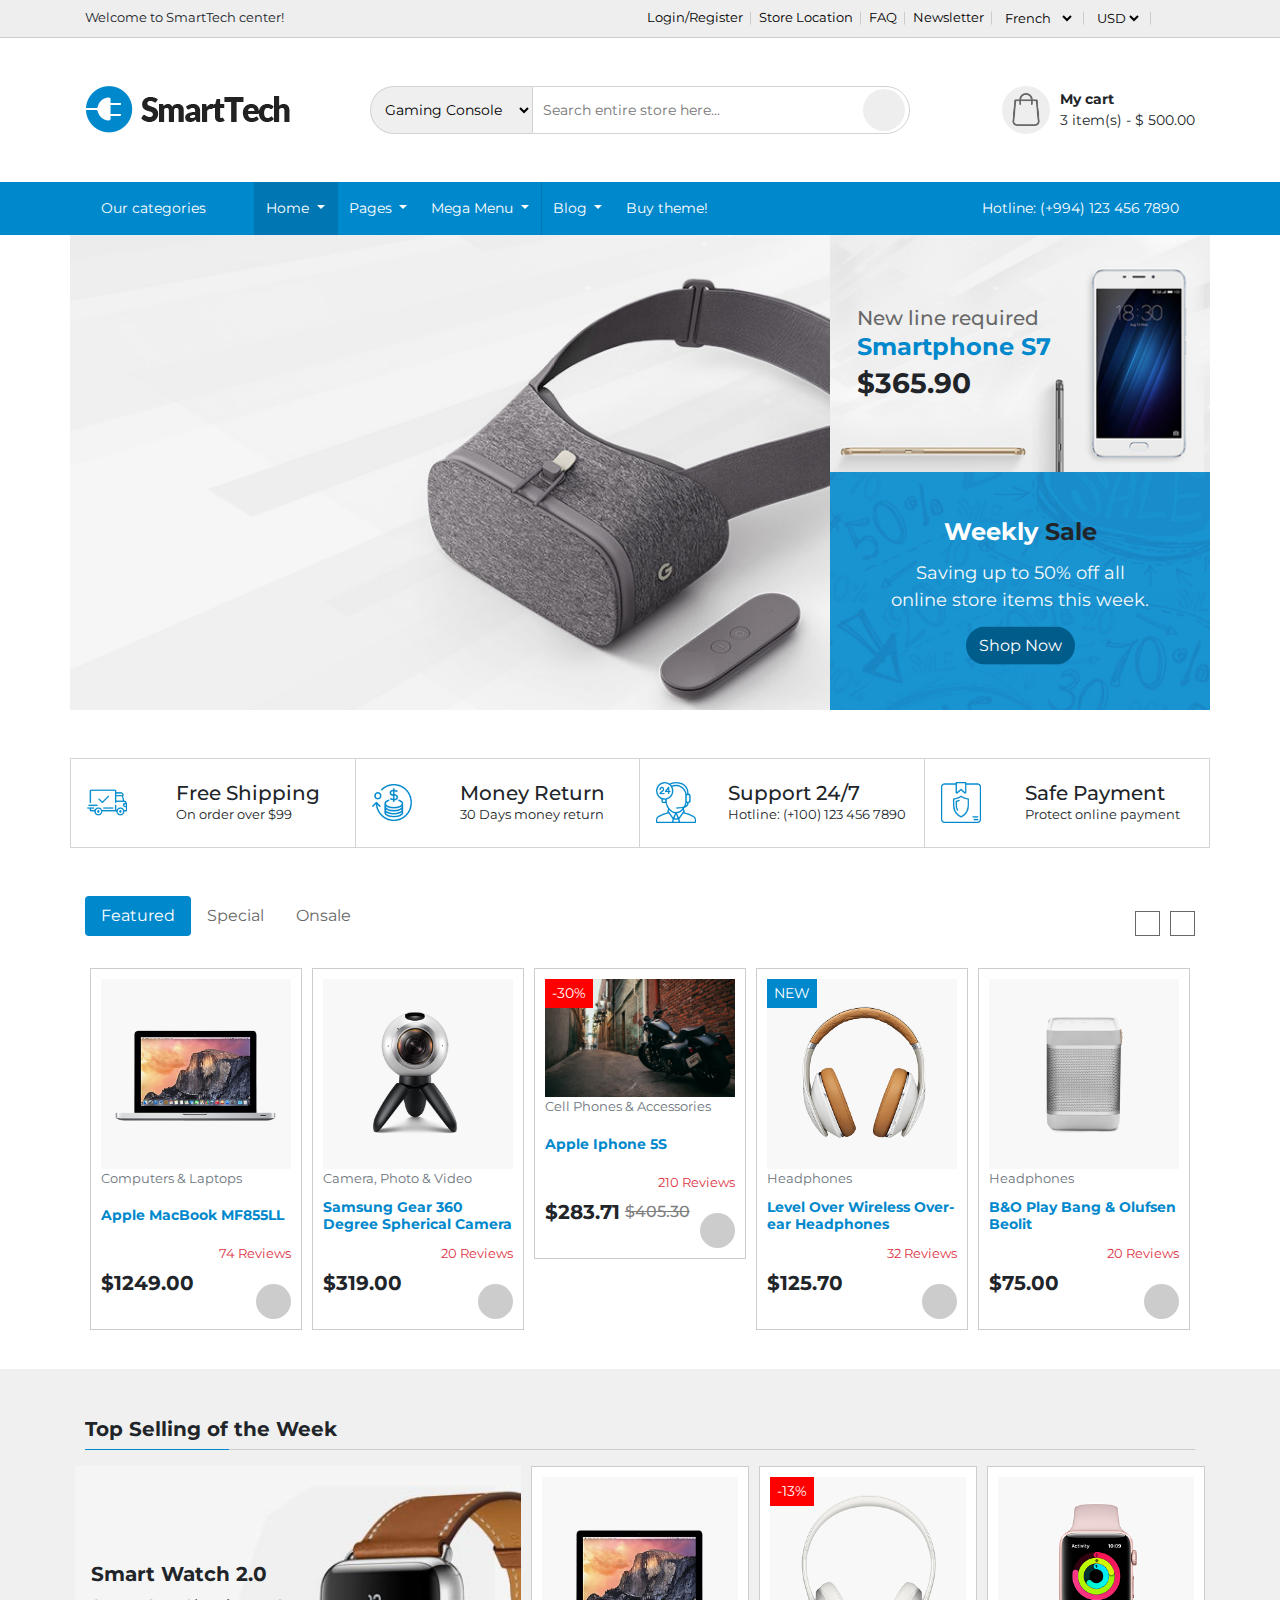
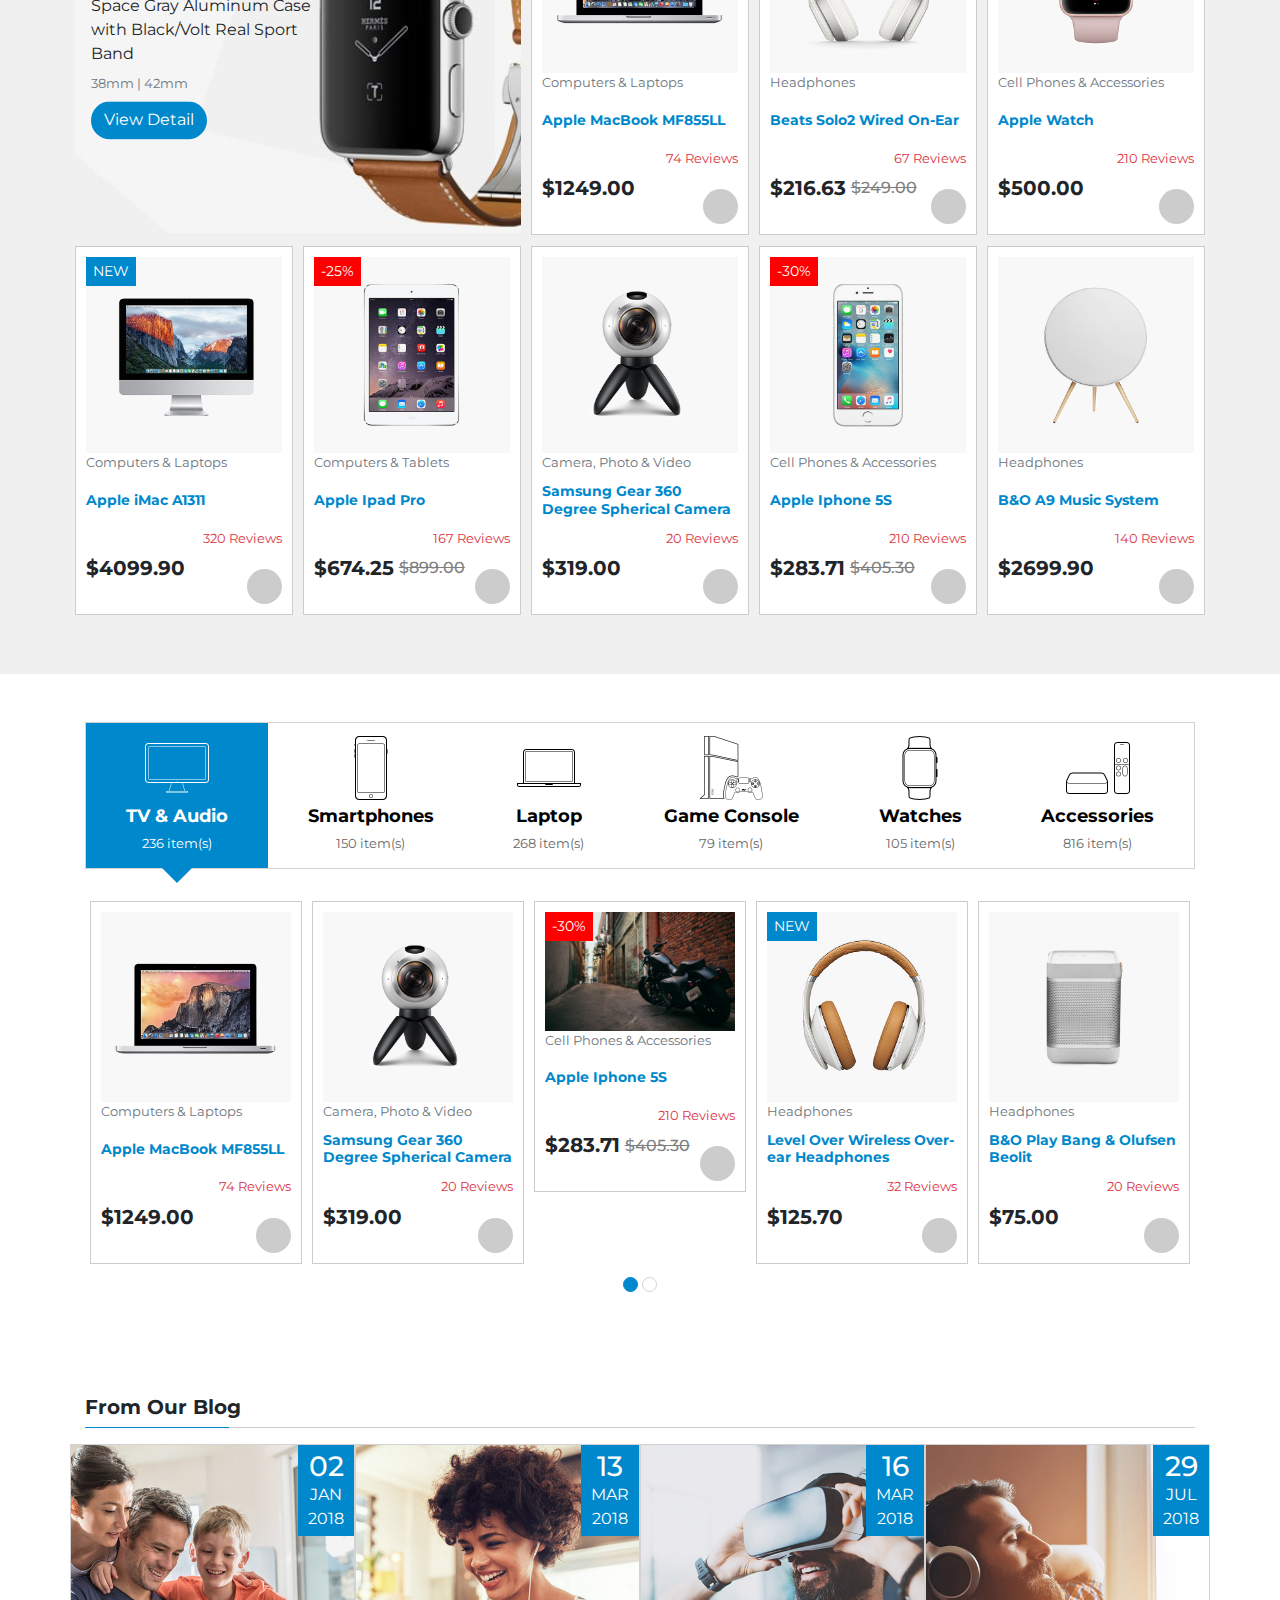
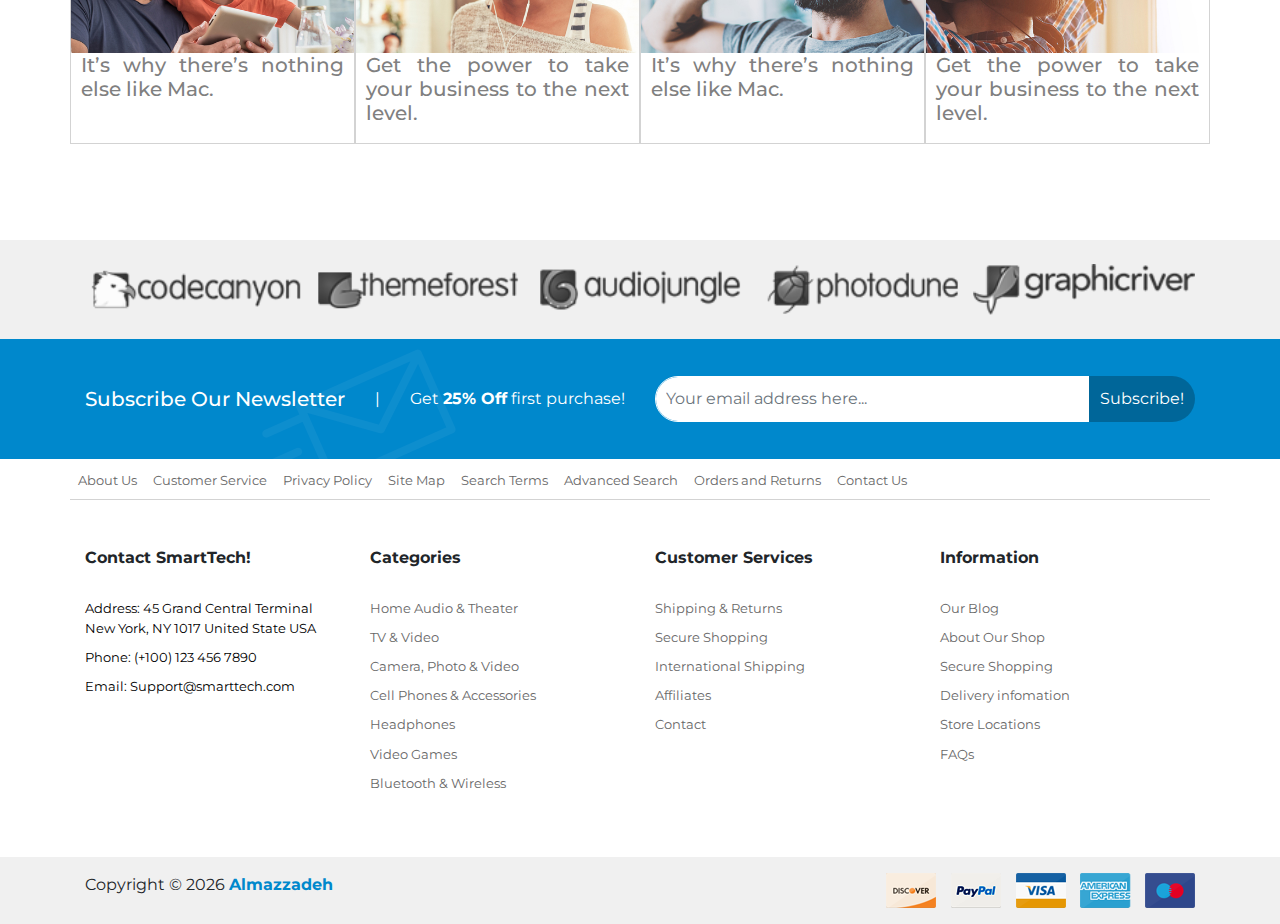
==== commit 0eca8e5d: "Index page done" ====
--- a/index.html
+++ b/index.html
@@ -6,6 +6,7 @@
     <meta name="viewport" content="width=device-width, initial-scale=1.0">
     <meta http-equiv="X-UA-Compatible" content="ie=edge">
     <title>SmartTech</title>
+    <link rel="icon" href="images/icon/title.ico">
     <link rel="stylesheet" href="https://use.fontawesome.com/releases/v5.2.0/css/all.css" integrity="sha384-hWVjflwFxL6sNzntih27bfxkr27PmbbK/iSvJ+a4+0owXq79v+lsFkW54bOGbiDQ"
         crossorigin="anonymous">
     <link href="https://fonts.googleapis.com/css?family=Montserrat" rel="stylesheet">
@@ -271,9 +272,9 @@
 
                     <!-- MAIN NAVBAR -->
                     <div class="collapse navbar-collapse" id="navbarSupportedContent">
-                        <ul class="navbar-nav mr-auto">
+                        <ul class="navbar-nav mr-auto mainNavbar">
                             <!-- HOME -->
-                            <li class="nav-item dropdown">
+                            <li class="nav-item dropdown active">
                                 <a class="nav-link dropdown-toggle" href="#" id="navbarDropdown" role="button" data-toggle="dropdown" aria-haspopup="true"
                                     aria-expanded="false">
                                     Home
@@ -2082,8 +2083,6 @@
                     </div>
                 </div>
 
-                <!-- -------------------------------------- -->
-
                 <!-- GAME CONSOLE CONTENT -->
                 <div class="pt-3 tab-pane fade" id="pills-gaming" role="tabpanel" aria-labelledby="pills-gaming-tab">
                     <div class="owl-carousel">
@@ -2576,6 +2575,239 @@
         </div>
     </section>
     <!-- /SECTION 5 -->
+
+    <!-- SECTION 6 (OUR BLOG) -->
+    <section id="sec6" class="py-5">
+        <div class="container">
+            <h5 class="pb-2 border-bottom font-weight-bold">From Our Blog</h5>
+            <div class="row mainRow mt-3">
+                <!-- 1ST BLOG -->
+                <div class="col-lg-3 col-md-6" style="background-image: url(images/blog/blog-img-1.jpg);">
+                    <div class="datetime text-center">
+                        <h3>02</h3>
+                        <p>JAN</p>
+                        <p>2018</p>
+                    </div>
+
+                    <div class="content">
+                        <h5>It’s why there’s nothing else like Mac.</h5>
+                        <p class="mt-3">Etiam porttitor ante non tellus pulvinar, non vehicula lorem fermentum. Nulla vitae
+                            efficitur mi. Maecenas sed pulvinar metus. Integer suscipit ac odio vulputate vehicula. Pellentesque
+                            consectetur viverra accumsan. Mauris varius convallis nisl...</p>
+                        <a href="#" class="btn">Read More</a>
+                    </div>
+                </div>
+
+                <!-- 2ND BLOG -->
+                <div class="col-lg-3 col-md-6" style="background-image: url(images/blog/blog-img-2.jpg);">
+                    <div class="datetime text-center">
+                        <h3>13</h3>
+                        <p>MAR</p>
+                        <p>2018</p>
+                    </div>
+
+                    <div class="content">
+                        <h5>Get the power to take your business to the next level.</h5>
+                        <p class="mt-3">Etiam porttitor ante non tellus pulvinar, non vehicula lorem fermentum. Nulla vitae
+                            efficitur mi. Maecenas sed pulvinar metus. Integer suscipit ac odio vulputate vehicula. Pellentesque
+                            consectetur viverra accumsan...</p>
+                        <a href="#" class="btn btn-light">Read More</a>
+                    </div>
+                </div>
+
+                <!-- 3RD BLOG -->
+                <div class="col-lg-3 col-md-6" style="background-image: url(images/blog/blog-img-3.jpg);">
+                    <div class="datetime text-center">
+                        <h3>16</h3>
+                        <p>MAR</p>
+                        <p>2018</p>
+                    </div>
+
+                    <div class="content">
+                        <h5>It’s why there’s nothing else like Mac.</h5>
+                        <p class="mt-3">Etiam porttitor ante non tellus pulvinar, non vehicula lorem fermentum. Nulla vitae
+                            efficitur mi. Maecenas sed pulvinar metus. Integer suscipit ac odio vulputate vehicula. Pellentesque
+                            consectetur viverra accumsan. Mauris varius convallis nisl...</p>
+                        <a href="#" class="btn">Read More</a>
+                    </div>
+                </div>
+
+                <!-- 4TH BLOG -->
+                <div class="col-lg-3 col-md-6" style="background-image: url(images/blog/blog-img-4.jpg);">
+                    <div class="datetime text-center">
+                        <h3>29</h3>
+                        <p>JUL</p>
+                        <p>2018</p>
+                    </div>
+
+                    <div class="content">
+                        <h5>Get the power to take your business to the next level.</h5>
+                        <p class="mt-3">Etiam porttitor ante non tellus pulvinar, non vehicula lorem fermentum. Nulla vitae
+                            efficitur mi. Maecenas sed pulvinar metus. Integer suscipit ac odio vulputate vehicula. Pellentesque
+                            consectetur viverra accumsan...</p>
+                        <a href="#" class="btn">Read More</a>
+                    </div>
+                </div>
+            </div>
+        </div>
+    </section>
+    <!-- /SECTION 6 -->
+
+    <!-- ---- FOOTER ---- -->
+    <footer class="pt-5">
+        <!-- SECTION 1 ON FOOTER -->
+        <section id="footer_sec1" class="py-4">
+            <div class="container">
+                <div class="owl-carousel">
+                    <div><img src="images/support/c-img-1.png" alt="Photo not found" class="img-fluid"></div>
+                    <div><img src="images/support/c-img-2.png" alt="Photo not found" class="img-fluid"></div>
+                    <div><img src="images/support/c-img-3.png" alt="Photo not found" class="img-fluid"></div>
+                    <div><img src="images/support/c-img-4.png" alt="Photo not found" class="img-fluid"></div>
+                    <div><img src="images/support/c-img-5.png" alt="Photo not found" class="img-fluid"></div>
+                </div>
+            </div>
+        </section>
+
+        <!-- SECTION 2 ON FOOTER -->
+        <section id="footer_sec2">
+            <div class="container">
+                <div class="row">
+                    <div class="col-md-6 py-5">
+                        <div class="text-center h-100 d-flex align-items-center justify-content-between">
+                            <h5>Subscribe Our Newsletter</h5>
+                            <span>|</span>
+                            <p>Get <span class="font-weight-bold">25% Off</span> first purchase!</p>
+                        </div>
+                    </div>
+                    <div class="col-md-6">
+                        <div class="input-group d-flex align-items-center justify-content-center h-100">
+                            <input type="text" class="form-control" placeholder="Your email address here..." aria-label="Your email address here..."
+                                aria-describedby="button-addon2">
+                            <div class="input-group-append">
+                                <button class="btn" type="button" id="button-addon2">Subscribe!</button>
+                            </div>
+                        </div>
+                    </div>
+                </div>
+            </div>
+        </section>
+
+        <!-- SECTION 3 ON FOOTER -->
+        <section id="footer_sec3">
+            <div class="container">
+                <div class="row mt-1 mb-3">
+                    <nav class="nav justify-content-center justify-content-lg-start">
+                        <a class="nav-link" href="#">About Us</a>
+                        <a class="nav-link" href="#">Customer Service</a>
+                        <a class="nav-link" href="#">Privacy Policy</a>
+                        <a class="nav-link" href="#">Site Map</a>
+                        <a class="nav-link" href="#">Search Terms</a>
+                        <a class="nav-link" href="#">Advanced Search</a>
+                        <a class="nav-link" href="#">Orders and Returns</a>
+                        <a class="nav-link" href="#">Contact Us</a>
+                    </nav>
+                </div>
+                <div class="row my-5">
+                    <!-- Contact SmartTech! -->
+                    <div class="col-lg-3 col-md-6 text-center text-md-left">
+                        <h6>Contact SmartTech!</h6>
+                        <address>
+                            <ul>
+                                <li>Address: 45 Grand Central Terminal New York, NY 1017 United State USA</li>
+                                <li>Phone: (+100) 123 456 7890</li>
+                                <li>Email: Support@smarttech.com</li>
+                                <li class="d-flex align-items-center justify-content-center justify-content-md-start">
+                                    <a href="#">
+                                        <i class="fab fa-facebook-f"></i>
+                                    </a>
+                                    <a href="#">
+                                        <i class="fab fa-twitter"></i>
+                                    </a>
+                                    <a href="#">
+                                        <i class="fab fa-linkedin-in"></i>
+                                    </a>
+                                    <a href="#">
+                                        <i class="fab fa-pinterest"></i>
+                                    </a>
+                                    <a href="#">
+                                        <i class="fab fa-instagram"></i>
+                                    </a>
+                                    <a href="#">
+                                        <i class="fab fa-google-plus"></i>
+                                    </a>
+                                </li>
+                            </ul>
+                        </address>
+                    </div>
+
+                    <!-- Categories -->
+                    <div class="col-lg-3 col-md-6 text-center text-lg-left text-md-right">
+                        <h6>Categories</h6>
+                        <ul class="hoverPadding mediumHover">
+                            <li>
+                                <a href="#">Home Audio & Theater</a>
+                            </li>
+                            <li>
+                                <a href="#">TV & Video</a>
+                            </li>
+                            <li>
+                                <a href="#">Camera, Photo & Video</a>
+                            </li>
+                            <li><a href="#">Cell Phones & Accessories</a></li>
+                            <li><a href="#">Headphones</a></li>
+                            <li><a href="#">Video Games</a></li>
+                            <li><a href="#">Bluetooth & Wireless</a></li>
+                        </ul>
+                    </div>
+
+                    <!-- Customer Services -->
+                    <div class="col-lg-3 col-md-6 text-center text-md-left">
+                        <h6>Customer Services</h6>
+                        <ul class="hoverPadding">
+                            <li><a href="#">Shipping & Returns</a></li>
+                            <li><a href="#">Secure Shopping</a></li>
+                            <li><a href="#">International Shipping</a></li>
+                            <li><a href="#">Affiliates</a></li>
+                            <li><a href="#">Contact</a></li>
+                        </ul>
+                    </div>
+
+                    <!-- Information -->
+                    <div class="col-lg-3 col-md-6 text-center text-lg-left text-md-right">
+                        <h6>Information</h6>
+                        <ul class="hoverPadding mediumHover">
+                            <li><a href="#">Our Blog</a></li>
+                            <li><a href="#">About Our Shop</a></li>
+                            <li><a href="#">Secure Shopping</a></li>
+                            <li><a href="#">Delivery infomation</a></li>
+                            <li><a href="#">Store Locations</a></li>
+                            <li><a href="#">FAQs</a></li>
+                        </ul>
+                    </div>
+                </div>
+            </div>
+        </section>
+
+        <!-- SECTION 3 ON FOOTER -->
+        <section id="footer_sec4" class="py-3">
+            <div class="container">
+                <div class="row">
+                    <div class="col-md-6 text-center text-md-left">
+                        Copyright &copy <span class="year"></span> <span>Almazzadeh</span>
+                    </div>
+                    <div class="col-md-6 text-center text-md-right">
+                        <img src="images/card-icon.png" alt="Photo not found" class="img-fluid">
+                    </div>
+                </div>
+            </div>
+        </section>
+    </footer>
+    <!-- ---- /FOOTER ---- -->
+
+    <!-- MOVE PAGE UP -->
+    <div id="gotop">
+        <i class="fas fa-chevron-up"></i>
+    </div>
     <!-- SCRIPTS -->
     <script src="script/jquery.min.js"></script>
     <script src="bootstrap/bootstrap.min.js"></script>
--- a/style/style.css
+++ b/style/style.css
@@ -1,498 +1,2 @@
-* {
-  margin: 0;
-  padding: 0;
-  box-sizing: border-box; }
-
-p, h1, h2, h3, h4, h5, h6 {
-  margin: 0; }
-
-img {
-  object-fit: cover;
-  object-position: center; }
-
-body {
-  font-family: 'Montserrat', sans-serif;
-  min-height: 10000px; }
-
-a {
-  color: #686868; }
-  a:hover {
-    text-decoration: none; }
-
-.pointer {
-  cursor: pointer; }
-
-ul {
-  list-style-type: none; }
-
-.dropdown-menu {
-  margin: 0;
-  font-size: 14px;
-  border-radius: 0; }
-
-.child-padding-lrb li {
-  padding: 0 .5em 1em; }
-  .child-padding-lrb li:last-child {
-    padding-bottom: 0; }
-
-.btn-primary {
-  border-color: transparent;
-  background: #0088cc; }
-
-#sec1 .owl-carousel .caption, #sec1 .carouselSide > div:first-child .caption, #sec4 .topSelling .bg .content {
-  position: absolute;
-  top: 50%;
-  transform: translateY(-50%); }
-
-#sec1 .owl-carousel .owl-dots {
-  position: absolute;
-  left: 50%;
-  transform: translateX(-50%); }
-
-#sec1 .carouselSide > div:last-child .caption, #sec3 .owl-nav button i {
-  position: absolute;
-  top: 50%;
-  left: 50%;
-  transform: translate(-50%, -50%); }
-
-.productHolder {
-  padding: 0 5px;
-  margin-bottom: .7rem; }
-
-.product {
-  border: 1px solid #ccc;
-  padding: 10px;
-  position: relative;
-  background: white; }
-  .product .discount, .product .new {
-    position: absolute;
-    top: 10px;
-    left: 10px;
-    padding: 4px 7px;
-    color: white;
-    font-size: 14px; }
-  .product .discount {
-    background: red; }
-  .product .new {
-    background: #0088cc; }
-  .product .proCategory {
-    font-size: 13px; }
-  .product .productName {
-    height: 40px;
-    overflow: hidden;
-    display: -webkit-box;
-    -webkit-line-clamp: 2;
-    -webkit-box-orient: vertical;
-    font-size: .9rem;
-    color: #0088cc;
-    font-weight: 700; }
-  .product .starRating i {
-    color: #ccc;
-    cursor: pointer;
-    transition: .3s; }
-  .product .oldPrice {
-    text-decoration: line-through;
-    margin-left: .3rem;
-    color: gray; }
-  .product .addToCard {
-    position: absolute;
-    right: 10px;
-    bottom: 10px;
-    border-radius: 100%;
-    width: 35px;
-    height: 35px;
-    text-align: center;
-    line-height: 35px;
-    background: #ccc;
-    color: gray;
-    transition: .5s;
-    cursor: pointer; }
-    .product .addToCard:hover {
-      background: #0088cc;
-      color: white; }
-
-header .top {
-  background-color: #eee;
-  border-bottom: 1px solid #ccc;
-  font-size: 13px; }
-  header .top .col-lg-8 .nav-link {
-    padding: .5rem;
-    color: black; }
-    header .top .col-lg-8 .nav-link select {
-      background-color: transparent;
-      border-color: transparent; }
-  header .top .col-lg-8 .nav-item {
-    position: relative; }
-    header .top .col-lg-8 .nav-item::after {
-      content: "";
-      width: 1px;
-      height: 35%;
-      position: absolute;
-      display: block;
-      right: 0;
-      top: 50%;
-      transform: translateY(-50%);
-      background: #ccc; }
-  header .top .d-flex a {
-    padding: 0 .25rem;
-    color: black; }
-header .middle {
-  font-size: 14px; }
-  header .middle .search select {
-    width: 30%;
-    height: 48px;
-    border: 1px solid lightgray;
-    border-bottom-left-radius: 30px;
-    border-top-left-radius: 30px;
-    border-right: none;
-    outline: none;
-    padding: 0 10px; }
-  header .middle .search .position-relative {
-    width: 70%; }
-  header .middle .search input {
-    padding: 10px;
-    padding-right: 60px;
-    border: 1px solid lightgray;
-    border-top-right-radius: 30px;
-    border-bottom-right-radius: 30px;
-    height: 48px;
-    outline: none; }
-  header .middle .search .searchIcon {
-    width: 42px;
-    height: 42px;
-    border-radius: 100%;
-    background: #eee;
-    right: 5px;
-    top: 50%;
-    transform: translateY(-50%);
-    text-align: center;
-    line-height: 40px;
-    color: #686868; }
-  header .middle .basket {
-    cursor: pointer; }
-    header .middle .basket .basketIcon {
-      height: 48px;
-      width: 48px;
-      border-radius: 100%;
-      background: #eee;
-      margin-right: 10px; }
-      header .middle .basket .basketIcon img {
-        width: 70%; }
-    header .middle .basket .basketInside {
-      background: white;
-      border: 1px solid lightgray;
-      padding: .5rem;
-      z-index: 6;
-      display: none; }
-      header .middle .basket .basketInside .productName {
-        font-size: 14px; }
-      header .middle .basket .basketInside .productName + p {
-        font-size: 12px; }
-      header .middle .basket .basketInside .btn {
-        background: #0088cc;
-        border-radius: 30px;
-        color: white; }
-header .bottom {
-  background: #0088cc; }
-  header .bottom .navbar {
-    font-size: 14px; }
-    header .bottom .navbar .nav-link {
-      color: white;
-      margin: .5rem 0; }
-  header .bottom .ourcategoriesDropdown {
-    top: 100%;
-    background: white;
-    z-index: 5;
-    border: 1px solid rgba(0, 0, 0, 0.15);
-    display: none; }
-    header .bottom .ourcategoriesDropdown a {
-      color: #686868; }
-    header .bottom .ourcategoriesDropdown li {
-      cursor: pointer; }
-      header .bottom .ourcategoriesDropdown li.submenuParent span {
-        margin-left: 2rem; }
-    header .bottom .ourcategoriesDropdown .submenuParent span {
-      transition: .5s; }
-    header .bottom .ourcategoriesDropdown .submenu {
-      background: white;
-      border: 1px solid rgba(0, 0, 0, 0.15);
-      left: calc(100% + .5rem);
-      top: 0;
-      width: 90%;
-      position: absolute;
-      display: none; }
-  header .bottom #homeDropdown {
-    padding: 10px;
-    overflow-y: auto;
-    height: 300px; }
-    header .bottom #homeDropdown .w-lg-20 {
-      min-height: 50px; }
-      header .bottom #homeDropdown .w-lg-20 h6 {
-        text-align: center; }
-    header .bottom #homeDropdown::-webkit-scrollbar-track {
-      box-shadow: inset 0 0 6px rgba(0, 0, 0, 0.3);
-      background-color: transparent; }
-    header .bottom #homeDropdown::-webkit-scrollbar {
-      width: 6px;
-      background-color: transparent; }
-    header .bottom #homeDropdown::-webkit-scrollbar-thumb {
-      background-color: #0088cc; }
-  header .bottom #megaMenuDropdown .nav-link {
-    color: #686868; }
-  header .bottom #megaMenuDropdown .col-12 .nav-link {
-    margin: 0; }
-    header .bottom #megaMenuDropdown .col-12 .nav-link:hover {
-      text-decoration: underline; }
-  header .bottom #megaMenuDropdown .col-lg-3 h6 {
-    font-weight: bold;
-    margin-bottom: 1rem; }
-  header .bottom #megaMenuDropdown .col-lg-3 h6 + ul li {
-    margin-bottom: .3rem; }
-  header .bottom .w-216 {
-    width: 216px; }
-
-#sec1 .owl-carousel:hover .owl-dots {
-  opacity: 1; }
-#sec1 .owl-carousel .owl-dots {
-  bottom: 5px;
-  transition: .5s;
-  opacity: 0; }
-  #sec1 .owl-carousel .owl-dots .owl-dot {
-    margin: 0 .2rem;
-    outline: none; }
-    #sec1 .owl-carousel .owl-dots .owl-dot.active span {
-      background: #0088cc;
-      border-color: #0088cc; }
-  #sec1 .owl-carousel .owl-dots span {
-    display: inline-block;
-    width: 15px;
-    height: 15px;
-    border-radius: 100%;
-    border: 1px solid #686868;
-    background: white;
-    transition: .5s; }
-#sec1 .owl-carousel .owl-item.active .caption h1 {
-  animation: fadeIn 2s linear 1s forwards; }
-#sec1 .owl-carousel .owl-item.active .caption h2 {
-  animation: fadeIn 2s linear .3s forwards; }
-#sec1 .owl-carousel .owl-item.active .caption h3 {
-  animation: fadeIn 2s linear .8s forwards; }
-#sec1 .owl-carousel .owl-item.active .caption .btn {
-  animation: fadeIn 2s linear 1.3s forwards; }
-#sec1 .owl-carousel .caption {
-  left: 16px; }
-  #sec1 .owl-carousel .caption h1, #sec1 .owl-carousel .caption h2, #sec1 .owl-carousel .caption h3, #sec1 .owl-carousel .caption a {
-    opacity: 0; }
-  #sec1 .owl-carousel .caption h1 {
-    margin: .2em 0;
-    color: #0088cc; }
-  #sec1 .owl-carousel .caption span {
-    color: black;
-    font-size: 1.3em;
-    font-weight: bold; }
-  #sec1 .owl-carousel .caption .btn {
-    margin-top: 2em;
-    background: #0088cc;
-    border-radius: 20px; }
-#sec1 .carouselSide img {
-  height: 100%; }
-#sec1 .carouselSide > div:first-child .caption {
-  left: 1.7rem; }
-  #sec1 .carouselSide > div:first-child .caption h5 {
-    color: #686868; }
-  #sec1 .carouselSide > div:first-child .caption h4 {
-    color: #0088cc;
-    margin: .2rem 0 .3rem;
-    font-weight: bold; }
-#sec1 .carouselSide > div:last-child .caption {
-  width: 70%; }
-  #sec1 .carouselSide > div:last-child .caption p {
-    margin: .85rem 0;
-    font-size: 1.1rem; }
-  #sec1 .carouselSide > div:last-child .caption .btn {
-    background: #005c8a;
-    border-radius: 20px; }
-
-#sec2 .mainRow {
-  min-height: 90px;
-  border: 1px solid lightgray; }
-  #sec2 .mainRow .row {
-    height: 100%; }
-#sec2 p {
-  font-size: .8em; }
-#sec2 .col-3, #sec2 .col-9 {
-  display: flex;
-  align-items: center;
-  justify-content: center; }
-
-#sec3 .nav-pills .nav-link.active {
-  background-color: #0088cc; }
-#sec3 .owl-nav {
-  position: absolute;
-  top: -57px;
-  right: 0;
-  display: flex;
-  justify-content: center; }
-  #sec3 .owl-nav button {
-    background: white;
-    border: 1px solid #686868;
-    width: 25px;
-    height: 25px;
-    position: relative;
-    margin-left: 10px; }
-    #sec3 .owl-nav button i {
-      color: #686868; }
-
-#sec4 {
-  background: #f0f0f0; }
-  #sec4 h5.border-bottom {
-    border-color: #ccc !important;
-    position: relative; }
-    #sec4 h5.border-bottom::after {
-      content: "";
-      display: block;
-      width: 13%;
-      height: 1px;
-      background: #0088cc;
-      position: absolute;
-      bottom: -1px; }
-  #sec4 .topSelling {
-    padding: 0 5px;
-    margin-bottom: .7rem; }
-    #sec4 .topSelling .bg {
-      background: url("../images/watch-bg.jpg");
-      background-size: cover;
-      background-position: center center; }
-      #sec4 .topSelling .bg .content {
-        width: 50%; }
-        #sec4 .topSelling .bg .content .btn {
-          border-radius: 20px; }
-  #sec4 .w-lg-20 {
-    min-height: 256px; }
-
-#sec5 .nav {
-  border: 1px solid lightgray; }
-  #sec5 .nav .nav-link {
-    text-align: center;
-    padding: 13px 0;
-    background: white;
-    cursor: pointer;
-    border-radius: 0;
-    position: relative; }
-    #sec5 .nav .nav-link:not(:last-child) {
-      border-right: 1px solid lightgray; }
-    #sec5 .nav .nav-link .imgHolder {
-      width: 64px;
-      height: 64px;
-      margin: 0 auto;
-      position: relative;
-      overflow: hidden; }
-      #sec5 .nav .nav-link .imgHolder .imgUpDown {
-        position: absolute;
-        top: 0;
-        bottom: auto; }
-    #sec5 .nav .nav-link h6 {
-      color: black;
-      font-weight: bold;
-      margin: .3rem 0;
-      font-size: 1.1rem; }
-    #sec5 .nav .nav-link::after {
-      content: "";
-      position: absolute;
-      top: 100%;
-      border-left: 15px solid transparent;
-      border-right: 15px solid transparent;
-      border-top: 15px solid #0088cc;
-      left: 50%;
-      transform: translateX(-50%);
-      opacity: 0; }
-    #sec5 .nav .nav-link.active {
-      background: #0088cc;
-      color: white; }
-      #sec5 .nav .nav-link.active .imgUpDown {
-        top: auto;
-        bottom: 0; }
-      #sec5 .nav .nav-link.active h6 {
-        color: white; }
-    #sec5 .nav .nav-link:not(.active):hover h6 {
-      color: #0088cc; }
-#sec5 .owl-dots {
-  display: flex;
-  justify-content: center;
-  align-items: center; }
-  #sec5 .owl-dots .owl-dot {
-    outline: none; }
-  #sec5 .owl-dots .owl-dot.active span {
-    border-color: #0088cc;
-    background: #0088cc; }
-  #sec5 .owl-dots span {
-    width: 15px;
-    height: 15px;
-    border: 1px solid lightgray;
-    background: white;
-    display: inline-block;
-    border-radius: 100%;
-    margin: 0 2px; }
-
-@media screen and (max-width: 767px) {
-  #sec1 .owl-carousel .caption * {
-    font-size: 100%; }
-
-  #sec3 .owl-nav {
-    top: auto;
-    bottom: 0;
-    left: 50%;
-    transform: translateX(-50%); }
-
-  #sec2 .mainRow > div {
-    border-right: none !important; }
-    #sec2 .mainRow > div:not(:last-child) {
-      border-bottom: 1px solid lightgray; } }
-@media screen and (max-width: 991px) {
-  .search.order-md-2 {
-    margin-top: 20px; }
-
-  header .bottom .ourcategoriesDropdown .submenu {
-    position: static; }
-
-  header .submenuParent:hover span {
-    transform: rotate(90deg); }
-
-  .dropdown-menu {
-    background: rgba(255, 255, 255, 0.1); }
-    .dropdown-menu a {
-      color: white !important; }
-
-  .w-216 {
-    width: 100% !important; }
-
-  #megaMenuDropdown .col-12 .nav-link {
-    margin: 0 .3rem !important; }
-
-  #sec2 .mainRow > div:nth-child(-n + 2),
-  #sec5 .headers .col-6:nth-child(-n + 3) {
-    border-bottom: 1px solid lightgray; }
-
-  #sec2 .mainRow > div:nth-child(odd) {
-    border-right: 1px solid lightgray; } }
-@media screen and (min-width: 992px) {
-  .w-lg-20 {
-    flex: 0 0 20%;
-    max-width: 20%; }
-
-  #sec2 .mainRow > div:not(:last-child) {
-    border-right: 1px solid lightgray; }
-
-  #sec4 .topSelling {
-    flex: 0 0 40%;
-    max-width: 40%; }
-
-  #sec5 .nav .nav-link.active::after {
-    opacity: 1; } }
-@keyframes fadeIn {
-  from {
-    opacity: 0; }
-  to {
-    opacity: 1; } }
-
+*{margin:0;padding:0;box-sizing:border-box}p,h1,h2,h3,h4,h5,h6{margin:0}img{object-fit:cover;object-position:center}body{font-family:'Montserrat', sans-serif}body::-webkit-scrollbar-track{-webkit-box-shadow:inset 0 0 6px rgba(0,0,0,0.3);background-color:#F5F5F5}body::-webkit-scrollbar{width:6px;background-color:#F5F5F5}body::-webkit-scrollbar-thumb{background-color:#08c}a{color:#686868}a:hover{text-decoration:none}.pointer{cursor:pointer}ul{list-style-type:none}.dropdown-menu{margin:0;font-size:14px;border-radius:0}.child-padding-lrb li{padding:0 .5em 1em}.child-padding-lrb li:last-child{padding-bottom:0}.btn-primary{border-color:transparent;background:#08c}#sec1 .owl-carousel .caption,#sec1 .carouselSide>div:first-child .caption,#sec4 .topSelling .bg .content{position:absolute;top:50%;transform:translateY(-50%)}#sec1 .owl-carousel .owl-dots,#sec6 .mainRow .content a{position:absolute;left:50%;transform:translateX(-50%)}#sec1 .carouselSide>div:last-child .caption,#sec3 .owl-nav button i{position:absolute;top:50%;left:50%;transform:translate(-50%, -50%)}#gotop{position:fixed;height:40px;width:40px;border-radius:100%;border:2px solid #686868;bottom:20px;right:20px;z-index:100;transition:.6s;display:flex;justify-content:center;align-items:center;cursor:pointer;color:#686868;background:transparent;opacity:0}#gotop:hover{background:#686868;color:white}.productHolder{padding:0 5px;margin-bottom:.7rem}.product{border:1px solid #ccc;padding:10px;position:relative;background:white}.product .discount,.product .new{position:absolute;top:10px;left:10px;padding:4px 7px;color:white;font-size:14px}.product .discount{background:red}.product .new{background:#0088cc}.product .proCategory{font-size:13px}.product .productName{height:40px;overflow:hidden;display:-webkit-box;-webkit-line-clamp:2;-webkit-box-orient:vertical;font-size:.9rem;color:#08c;font-weight:700}.product .starRating i{color:#ccc;cursor:pointer;transition:.3s}.product .oldPrice{text-decoration:line-through;margin-left:.3rem;color:gray}.product .addToCard{position:absolute;right:10px;bottom:10px;border-radius:100%;width:35px;height:35px;text-align:center;line-height:35px;background:#ccc;color:gray;transition:.5s;cursor:pointer}.product .addToCard:hover{background:#08c;color:white}header .top{background-color:#eee;border-bottom:1px solid #ccc;font-size:13px}header .top .col-lg-8 .nav-link{padding:.5rem;color:black}header .top .col-lg-8 .nav-link select{background-color:transparent;border-color:transparent}header .top .col-lg-8 .nav-item{position:relative}header .top .col-lg-8 .nav-item::after{content:"";width:1px;height:35%;position:absolute;display:block;right:0;top:50%;transform:translateY(-50%);background:#ccc}header .top .d-flex a{padding:0 .25rem;color:black}header .middle{font-size:14px}header .middle .search select{width:30%;height:48px;border:1px solid lightgray;border-bottom-left-radius:30px;border-top-left-radius:30px;border-right:none;outline:none;padding:0 10px}header .middle .search .position-relative{width:70%}header .middle .search input{padding:10px;padding-right:60px;border:1px solid lightgray;border-top-right-radius:30px;border-bottom-right-radius:30px;height:48px;outline:none}header .middle .search .searchIcon{width:42px;height:42px;border-radius:100%;background:#eee;right:5px;top:50%;transform:translateY(-50%);text-align:center;line-height:40px;color:#686868}header .middle .basket{cursor:pointer}header .middle .basket .basketIcon{height:48px;width:48px;border-radius:100%;background:#eee;margin-right:10px}header .middle .basket .basketIcon img{width:70%}header .middle .basket .basketInside{background:white;border:1px solid lightgray;padding:.5rem;z-index:6;display:none}header .middle .basket .basketInside .productName{font-size:14px}header .middle .basket .basketInside .productName+p{font-size:12px}header .middle .basket .basketInside .btn{background:#08c;border-radius:30px;color:white}header .bottom{background:#08c}header .bottom .navbar{font-size:14px}header .bottom .navbar .nav-link{color:white;margin:.5rem 0}header .bottom #navbarSupportedContent .mainNavbar>.nav-item:not(:last-child){margin:0;padding:0 .25rem;cursor:pointer;background:linear-gradient(to right, #0077b3 50%, #08c 50%);background-size:200% 100%;background-position:right bottom;transition:.4s}header .bottom #navbarSupportedContent .mainNavbar>.nav-item:not(:last-child):hover{background-position:left bottom}header .bottom #navbarSupportedContent .mainNavbar>.nav-item:not(:last-child):hover>.nav-link{color:white !important}header .bottom #navbarSupportedContent .mainNavbar>.nav-item:not(:last-child).active{background:#0077b3}header .bottom .ourcategoriesDropdown{top:100%;background:white;z-index:5;border:1px solid rgba(0,0,0,0.15);display:none}header .bottom .ourcategoriesDropdown a{color:#686868}header .bottom .ourcategoriesDropdown li{cursor:pointer}header .bottom .ourcategoriesDropdown li.submenuParent span{margin-left:2rem}header .bottom .ourcategoriesDropdown .submenuParent span{transition:.5s}header .bottom .ourcategoriesDropdown .submenu{background:white;border:1px solid rgba(0,0,0,0.15);left:calc(100% + .5rem);top:0;width:90%;position:absolute;display:none}header .bottom #homeDropdown{padding:10px;overflow-y:auto;height:300px}header .bottom #homeDropdown .w-lg-20{min-height:50px}header .bottom #homeDropdown .w-lg-20 h6{text-align:center}header .bottom #homeDropdown::-webkit-scrollbar-track{box-shadow:inset 0 0 6px rgba(0,0,0,0.3);background-color:transparent}header .bottom #homeDropdown::-webkit-scrollbar{width:6px;background-color:transparent}header .bottom #homeDropdown::-webkit-scrollbar-thumb{background-color:#08c}header .bottom #megaMenuDropdown .nav-link{color:#686868}header .bottom #megaMenuDropdown .col-12 .nav-link{margin:0}header .bottom #megaMenuDropdown .col-12 .nav-link:hover{text-decoration:underline}header .bottom #megaMenuDropdown .col-lg-3 h6{font-weight:bold;margin-bottom:1rem}header .bottom #megaMenuDropdown .col-lg-3 h6+ul li{margin-bottom:.3rem}header .bottom .w-216{width:216px}#sec1 .owl-carousel:hover .owl-dots{opacity:1}#sec1 .owl-carousel .owl-dots{bottom:5px;transition:.5s;opacity:0}#sec1 .owl-carousel .owl-dots .owl-dot{margin:0 .2rem;outline:none}#sec1 .owl-carousel .owl-dots .owl-dot.active span{background:#08c;border-color:#08c}#sec1 .owl-carousel .owl-dots span{display:inline-block;width:15px;height:15px;border-radius:100%;border:1px solid #686868;background:white;transition:.5s}#sec1 .owl-carousel .owl-item.active .caption h1{animation:fadeIn 2s linear 1s forwards}#sec1 .owl-carousel .owl-item.active .caption h2{animation:fadeIn 2s linear .3s forwards}#sec1 .owl-carousel .owl-item.active .caption h3{animation:fadeIn 2s linear .8s forwards}#sec1 .owl-carousel .owl-item.active .caption .btn{animation:fadeIn 2s linear 1.3s forwards}#sec1 .owl-carousel .caption{left:16px}#sec1 .owl-carousel .caption h1,#sec1 .owl-carousel .caption h2,#sec1 .owl-carousel .caption h3,#sec1 .owl-carousel .caption a{opacity:0}#sec1 .owl-carousel .caption h1{margin:.2em 0;color:#08c}#sec1 .owl-carousel .caption span{color:black;font-size:1.3em;font-weight:bold}#sec1 .owl-carousel .caption .btn{margin-top:2em;background:#08c;border-radius:20px}#sec1 .carouselSide img{height:100%}#sec1 .carouselSide>div:first-child .caption{left:1.7rem}#sec1 .carouselSide>div:first-child .caption h5{color:#686868}#sec1 .carouselSide>div:first-child .caption h4{color:#08c;margin:.2rem 0 .3rem;font-weight:bold}#sec1 .carouselSide>div:last-child .caption{width:70%}#sec1 .carouselSide>div:last-child .caption p{margin:.85rem 0;font-size:1.1rem}#sec1 .carouselSide>div:last-child .caption .btn{background:#005c8a;border-radius:20px}#sec2 .mainRow{min-height:90px;border:1px solid lightgray}#sec2 .mainRow .row{height:100%}#sec2 p{font-size:.8em}#sec2 .col-3,#sec2 .col-9{display:flex;align-items:center;justify-content:center}#sec3 .nav-pills .nav-link.active{background-color:#08c}#sec3 .owl-nav{position:absolute;top:-57px;right:0;display:flex;justify-content:center}#sec3 .owl-nav button{background:white;border:1px solid #686868;width:25px;height:25px;position:relative;margin-left:10px}#sec3 .owl-nav button i{color:#686868}#sec4{background:#f0f0f0}#sec4 h5.border-bottom{border-color:#ccc !important;position:relative}#sec4 h5.border-bottom::after{content:"";display:block;width:13%;height:1px;background:#08c;position:absolute;bottom:-1px}#sec4 .topSelling{padding:0 5px;margin-bottom:.7rem}#sec4 .topSelling .bg{background:url("../images/watch-bg.jpg");background-size:cover;background-position:center center}#sec4 .topSelling .bg .content{width:50%}#sec4 .topSelling .bg .content .btn{border-radius:20px}#sec4 .w-lg-20{min-height:256px}#sec5 .nav{border:1px solid lightgray}#sec5 .nav .nav-link{text-align:center;padding:13px 0;background:white;cursor:pointer;border-radius:0;position:relative}#sec5 .nav .nav-link:not(:last-child){border-right:1px solid lightgray}#sec5 .nav .nav-link .imgHolder{width:64px;height:64px;margin:0 auto;position:relative;overflow:hidden}#sec5 .nav .nav-link .imgHolder .imgUpDown{position:absolute;top:0;bottom:auto}#sec5 .nav .nav-link h6{color:black;font-weight:bold;margin:.3rem 0;font-size:1.1rem}#sec5 .nav .nav-link::after{content:"";position:absolute;top:100%;border-left:15px solid transparent;border-right:15px solid transparent;border-top:15px solid #08c;left:50%;transform:translateX(-50%);opacity:0}#sec5 .nav .nav-link.active{background:#08c;color:white}#sec5 .nav .nav-link.active .imgUpDown{top:auto;bottom:0}#sec5 .nav .nav-link.active h6{color:white}#sec5 .nav .nav-link:not(.active):hover h6{color:#08c}#sec5 .owl-dots{display:flex;justify-content:center;align-items:center}#sec5 .owl-dots .owl-dot{outline:none}#sec5 .owl-dots .owl-dot.active span{border-color:#08c;background:#08c}#sec5 .owl-dots span{width:15px;height:15px;border:1px solid lightgray;background:white;display:inline-block;border-radius:100%;margin:0 2px}#sec6 h5.border-bottom{border-color:#ccc !important;position:relative}#sec6 h5.border-bottom::after{content:"";display:block;width:13%;height:1px;background:#08c;position:absolute;bottom:-1px}#sec6 .mainRow>div{cursor:pointer;min-height:300px;border:1px solid lightgray;background-size:cover;background-position:center center;overflow:hidden}#sec6 .mainRow>div:hover .datetime{opacity:0}#sec6 .mainRow>div:hover .content{top:0;background:rgba(0,136,204,0.5);color:white}#sec6 .mainRow>div:hover .content p{opacity:1}#sec6 .mainRow .datetime{background:#08c;position:absolute;padding:5px 10px;color:white;right:0;opacity:1;transition:.6s}#sec6 .mainRow .content{background:white;position:absolute;left:0;padding:0 10px;top:70%;transition:.6s;height:auto;height:100%;color:gray;text-align:justify}#sec6 .mainRow .content p{opacity:0;transition:.6s;color:white;font-size:.95rem}#sec6 .mainRow .content a{bottom:10px;border-radius:20px;background:white;color:#08c;border:1px solid transparent;transition:.5s}#sec6 .mainRow .content a:hover{background:transparent;color:white;border-color:white}#sec6 .mainRow .blogContent{border:1px solid blue}footer #footer_sec1{background:#f0f0f0}footer #footer_sec1 img{opacity:.8;transition:.5s;cursor:pointer}footer #footer_sec1 img:hover{opacity:1}footer #footer_sec2{background:#08c}footer #footer_sec2 .row>div{color:white}footer #footer_sec2 .row>div:first-child{background:url("../images/env-icon.png");background-position:center 10px;background-repeat:no-repeat}footer #footer_sec2 .input-group input{border-top-left-radius:30px;border-bottom-left-radius:30px;padding:10px;border:1px solid white}footer #footer_sec2 .input-group .btn{padding:10px;border-top-right-radius:30px;border-bottom-right-radius:30px;background:#069;color:white;border:1px solid transparent;transition:.5s;outline:none}footer #footer_sec2 .input-group .btn:hover{border-color:white;border-left-color:#08c;color:#08c;background:white}footer #footer_sec3 .row:first-child{font-size:13px;border-bottom:1px solid lightgray}footer #footer_sec3 .row:first-child .nav-link{padding:.5rem}footer #footer_sec3 .row:last-child h6{font-weight:bold;margin-bottom:2rem}footer #footer_sec3 .row:last-child *:not(h6){font-size:13px}footer #footer_sec3 .row:last-child li{margin-bottom:.6rem;color:black}footer #footer_sec3 .row:last-child i{font-size:20px;margin-right:1rem}footer #footer_sec3 .row:last-child .hoverPadding li{transition:.6s}footer #footer_sec4{background:#f0f0f0}footer #footer_sec4 span:last-child{color:#08c;font-weight:bold}@media screen and (max-width: 767px){#sec1 .owl-carousel .caption *{font-size:100%}#sec3 .owl-nav{top:auto;bottom:0;left:50%;transform:translateX(-50%)}#sec2 .mainRow>div{border-right:none !important}#sec2 .mainRow>div:not(:last-child){border-bottom:1px solid lightgray}#footer_sec2 .col-md-6:last-child{padding-bottom:3rem}#footer_sec3 .hoverPadding li{letter-spacing:0px}#footer_sec3 .hoverPadding li:hover{letter-spacing:3px}#footer_sec4 .col-md-6:first-child{margin-bottom:1rem}}@media screen and (min-width: 768px) and (max-width: 991px){#footer_sec3 .hoverPadding li{padding-left:0}#footer_sec3 .hoverPadding li:hover{padding-left:20px}#footer_sec3 .hoverPadding.mediumHover li{padding-right:0}#footer_sec3 .hoverPadding.mediumHover li:hover{padding-right:20px}}@media screen and (max-width: 991px){.search.order-md-2{margin-top:20px}header .bottom .ourcategoriesDropdown .submenu{position:static}header .submenuParent:hover span{transform:rotate(90deg)}.dropdown-menu{background:rgba(255,255,255,0.1)}.dropdown-menu a{color:white !important}.w-216{width:100% !important}#megaMenuDropdown .col-12 .nav-link{margin:0 .3rem !important}#sec2 .mainRow>div:nth-child(-n+2),#sec5 .headers .col-6:nth-child(-n+3){border-bottom:1px solid lightgray}#sec2 .mainRow>div:nth-child(odd){border-right:1px solid lightgray}#footer_sec3 .row:last-child h6{margin-top:2rem;margin-bottom:1rem !important}}@media screen and (min-width: 992px){.w-lg-20{flex:0 0 20%;max-width:20%}#sec2 .mainRow>div:not(:last-child){border-right:1px solid lightgray}#sec4 .topSelling{flex:0 0 40%;max-width:40%}#sec5 .nav .nav-link.active::after{opacity:1}#footer_sec3 .hoverPadding li{padding-left:0}#footer_sec3 .hoverPadding li:hover{padding-left:20px}}@keyframes fadeIn{from{opacity:0}to{opacity:1}}
 /*# sourceMappingURL=style.css.map */
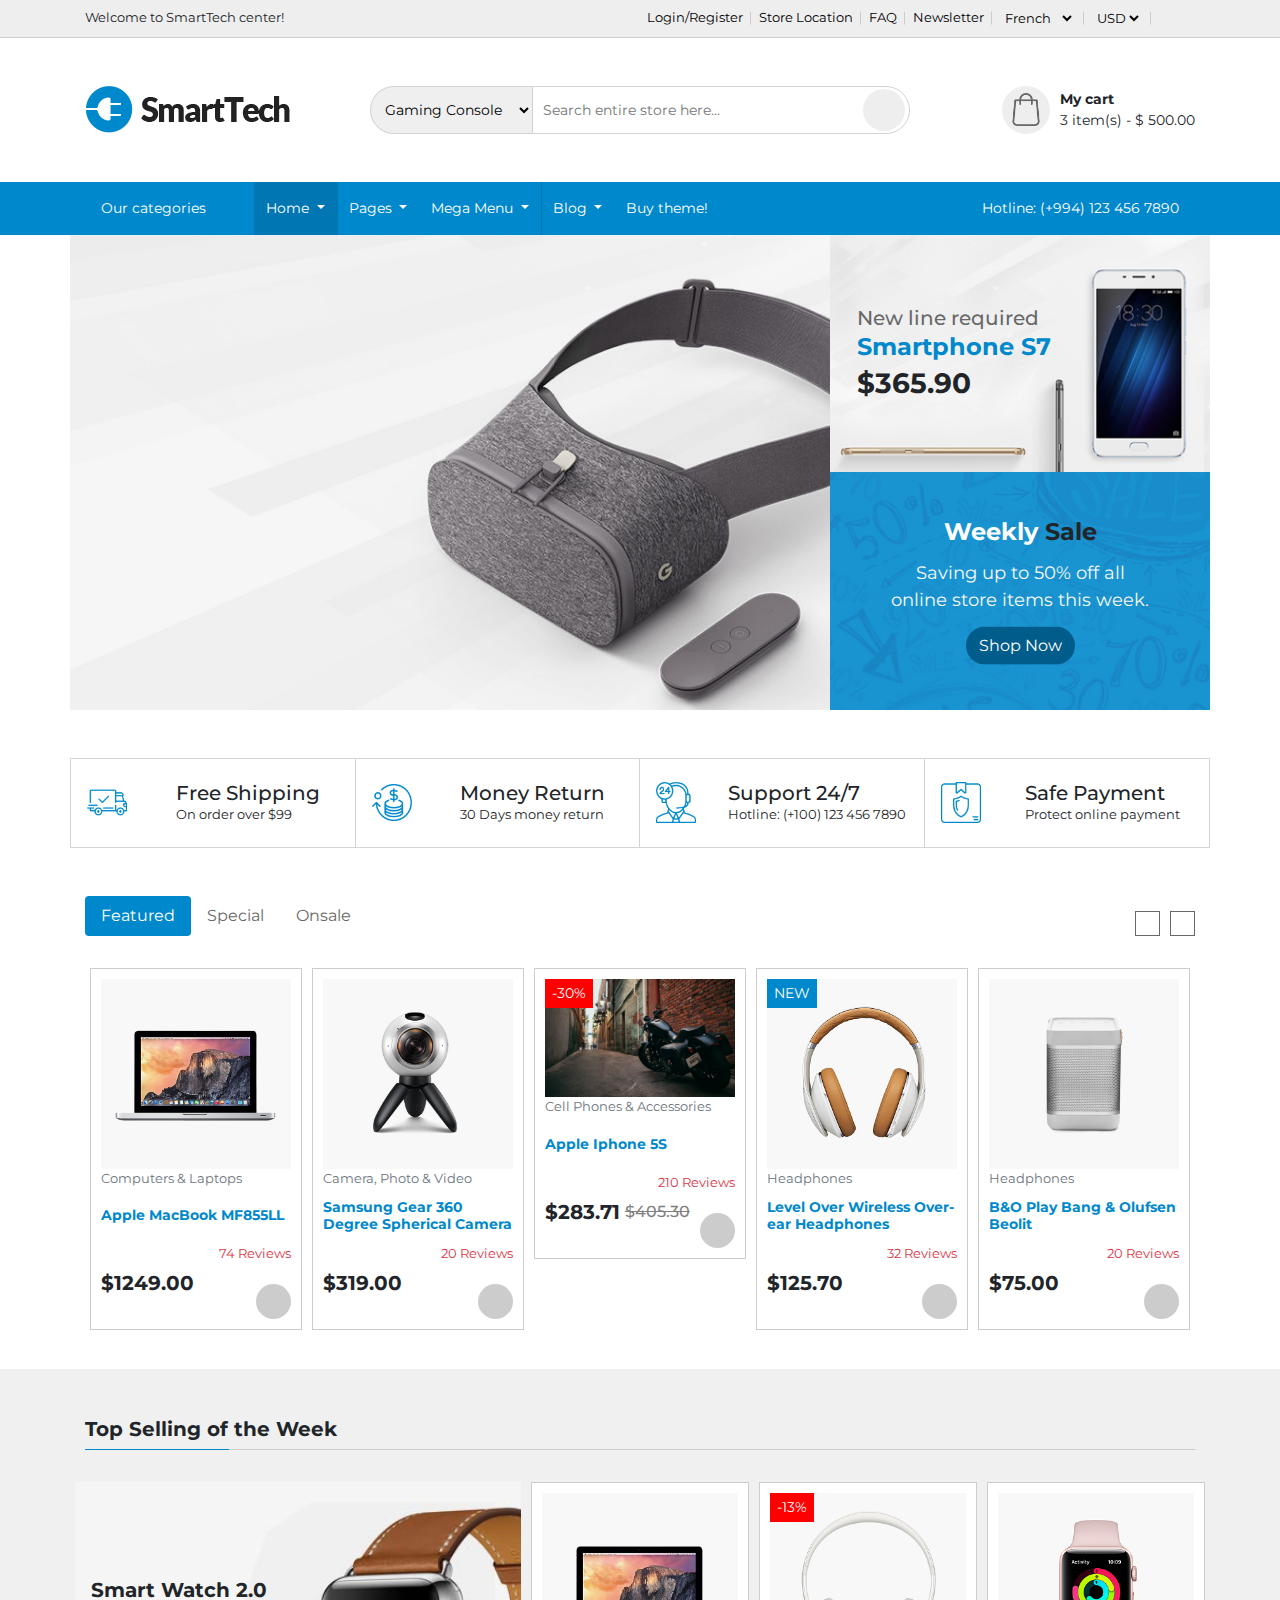
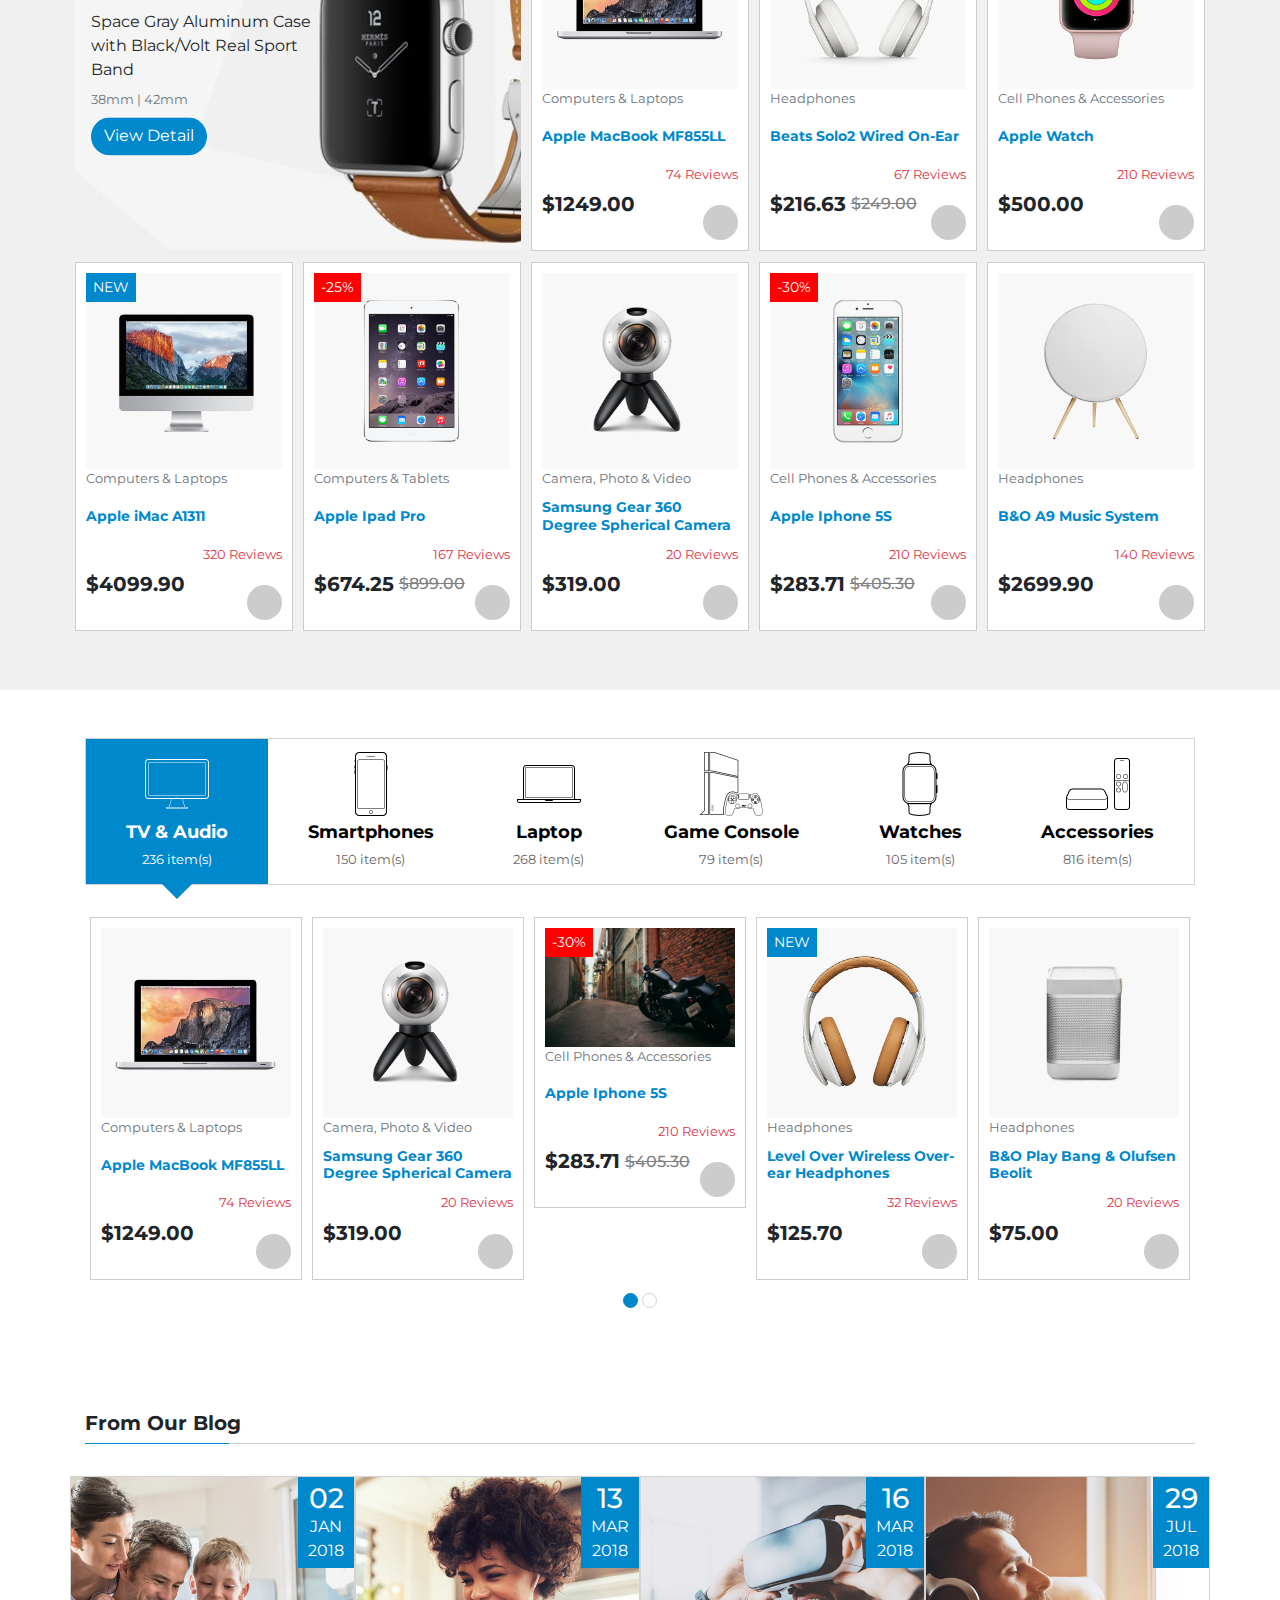
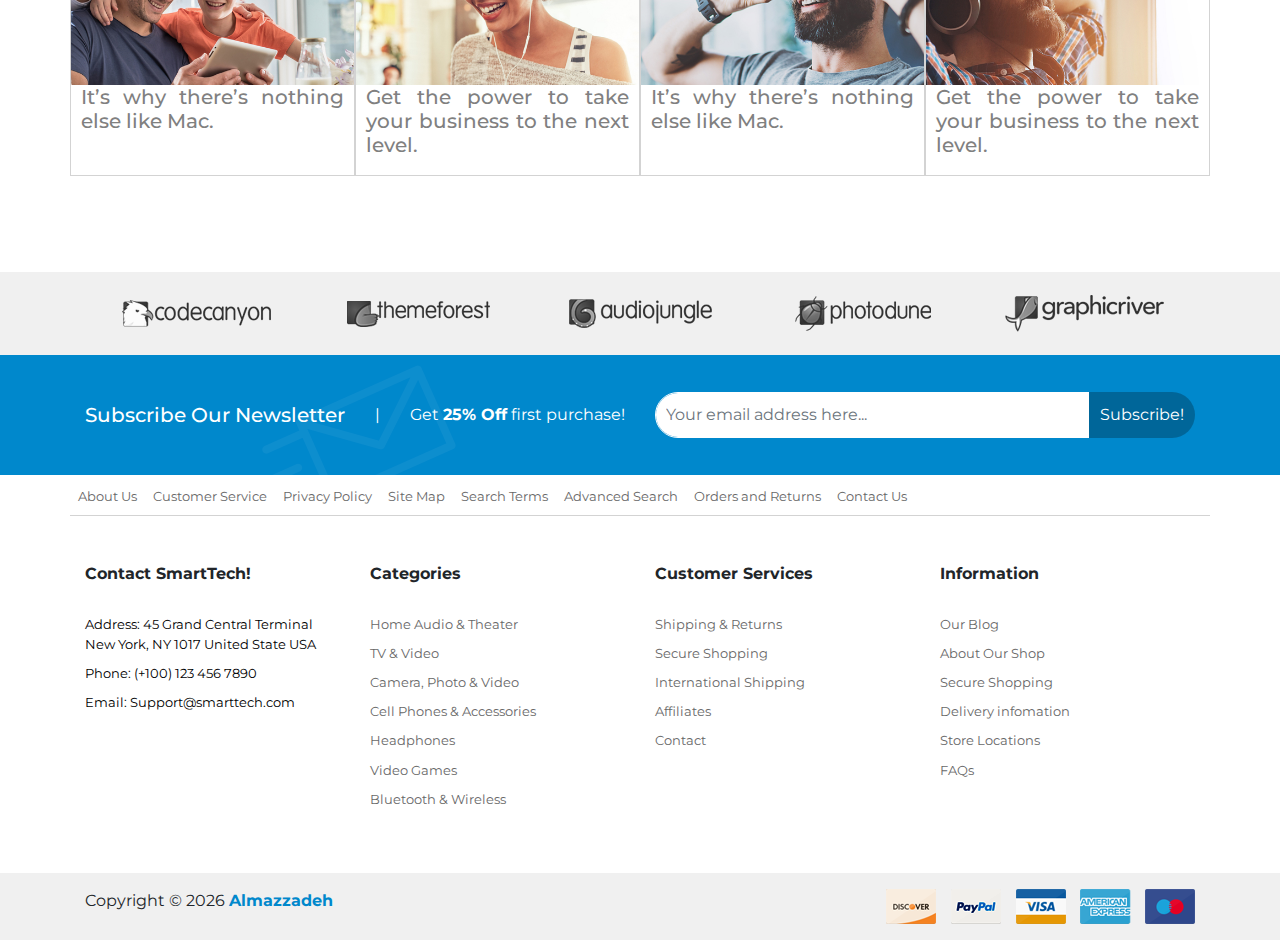
==== commit 3326138c: "product3, product4 added" ====
--- a/index.html
+++ b/index.html
@@ -5,7 +5,7 @@
     <meta charset="UTF-8">
     <meta name="viewport" content="width=device-width, initial-scale=1.0">
     <meta http-equiv="X-UA-Compatible" content="ie=edge">
-    <title>SmartTech</title>
+    <title>SmartTech - Home Page</title>
     <link rel="icon" href="images/icon/title.ico">
     <link rel="stylesheet" href="https://use.fontawesome.com/releases/v5.2.0/css/all.css" integrity="sha384-hWVjflwFxL6sNzntih27bfxkr27PmbbK/iSvJ+a4+0owXq79v+lsFkW54bOGbiDQ"
         crossorigin="anonymous">
@@ -91,7 +91,9 @@
                 <div class="row">
                     <!-- BRAND PICTURE -->
                     <div class="col-md-3 col-6 order-1 d-flex align-items-center">
-                        <img src="images/logo.png" alt="Photo not found" class="img-fluid">
+                        <a href="index.html">
+                            <img src="images/logo.png" alt="Photo not found" class="img-fluid">
+                        </a>
                     </div>
 
                     <!-- SEARCH SECTION -->
@@ -367,10 +369,10 @@
                                 <div class="dropdown-menu w-216" aria-labelledby="navbarDropdown">
                                     <ul class="child-padding-lrb">
                                         <li>
-                                            <a href="About.html"> About </a>
+                                            <a href="about.html"> About </a>
                                         </li>
                                         <li>
-                                            <a href="LoginForm.html"> Login Form </a>
+                                            <a href="loginForm.html"> Login Form </a>
                                         </li>
                                         <li>
                                             <a href="3Columns.html"> Products 3 Columns </a>
@@ -379,16 +381,16 @@
                                             <a href="4Columns.html"> Products 4 Columns </a>
                                         </li>
                                         <li>
-                                            <a href="ListProducts.html"> List Products </a>
+                                            <a href="listProducts.html"> List Products </a>
                                         </li>
                                         <li>
-                                            <a href="Product-Details.html"> Product Details </a>
+                                            <a href="product-Details.html"> Product Details </a>
                                         </li>
                                         <li>
-                                            <a href="ShoppingCart.html"> Shopping Cart</a>
+                                            <a href="shoppingCart.html"> Shopping Cart</a>
                                         </li>
                                         <li>
-                                            <a href="PaymentMethods.html"> Payment Methods </a>
+                                            <a href="paymentMethods.html"> Payment Methods </a>
                                         </li>
                                         <li>
                                             <a href="DeliveryMethods.html"> Delivery Methods</a>
@@ -1246,6 +1248,35 @@
                                 </div>
                             </div>
                         </div>
+
+                        <!-- SEGWAY -->
+                        <div class="productHolder">
+                            <div class="product">
+                                <!-- PRODUCT IMAGE -->
+                                <img src="images/products/item-img-1-16.jpg" alt="Photo not found" class="img-fluid">
+
+                                <!-- CATEGORY -->
+                                <p class="proCategory text-secondary text-truncate">Home Appliances</p>
+
+                                <!-- NAME -->
+                                <h5 class="productName my-2 d-flex align-items-center">Ninebot Mini Pro</h5>
+
+                                <!-- RATING & REVIEWS -->
+                                <div class="d-flex align-items-center justify-content-between my-2">
+                                    <div class="starRating" data-current="3"></div>
+                                    <small class="text-danger">140 Reviews</small>
+                                </div>
+
+                                <!-- PRICE -->
+                                <div class="d-flex align-items-center mt-2 mb-4 priceHolder">
+                                    <h5 class="productPrice font-weight-bold">$3499.90</h5>
+                                </div>
+
+                                <div class="addToCard">
+                                    <i class="fas fa-shopping-cart"></i>
+                                </div>
+                            </div>
+                        </div>
                     </div>
                 </div>
             </div>
@@ -1256,7 +1287,7 @@
     <!-- SECTION 4 (TOP SELLING OF THE WEEK) -->
     <section id="sec4" class="py-5">
         <div class="container">
-            <h5 class="pb-2 border-bottom font-weight-bold">Top Selling of the Week</h5>
+            <h5 class="pb-2 underline font-weight-bold">Top Selling of the Week</h5>
             <div class="row mt-3">
                 <div class="col-md-4 topSelling">
                     <div class="bg">
@@ -2579,7 +2610,7 @@
     <!-- SECTION 6 (OUR BLOG) -->
     <section id="sec6" class="py-5">
         <div class="container">
-            <h5 class="pb-2 border-bottom font-weight-bold">From Our Blog</h5>
+            <h5 class="pb-2 underline font-weight-bold">From Our Blog</h5>
             <div class="row mainRow mt-3">
                 <!-- 1ST BLOG -->
                 <div class="col-lg-3 col-md-6" style="background-image: url(images/blog/blog-img-1.jpg);">
@@ -2656,7 +2687,7 @@
     <!-- ---- FOOTER ---- -->
     <footer class="pt-5">
         <!-- SECTION 1 ON FOOTER -->
-        <section id="footer_sec1" class="py-4">
+        <section id="footer_sec1" class="py-3">
             <div class="container">
                 <div class="owl-carousel">
                     <div><img src="images/support/c-img-1.png" alt="Photo not found" class="img-fluid"></div>
--- a/style/style.css
+++ b/style/style.css
@@ -1,2 +1,2 @@
-*{margin:0;padding:0;box-sizing:border-box}p,h1,h2,h3,h4,h5,h6{margin:0}img{object-fit:cover;object-position:center}body{font-family:'Montserrat', sans-serif}body::-webkit-scrollbar-track{-webkit-box-shadow:inset 0 0 6px rgba(0,0,0,0.3);background-color:#F5F5F5}body::-webkit-scrollbar{width:6px;background-color:#F5F5F5}body::-webkit-scrollbar-thumb{background-color:#08c}a{color:#686868}a:hover{text-decoration:none}.pointer{cursor:pointer}ul{list-style-type:none}.dropdown-menu{margin:0;font-size:14px;border-radius:0}.child-padding-lrb li{padding:0 .5em 1em}.child-padding-lrb li:last-child{padding-bottom:0}.btn-primary{border-color:transparent;background:#08c}#sec1 .owl-carousel .caption,#sec1 .carouselSide>div:first-child .caption,#sec4 .topSelling .bg .content{position:absolute;top:50%;transform:translateY(-50%)}#sec1 .owl-carousel .owl-dots,#sec6 .mainRow .content a{position:absolute;left:50%;transform:translateX(-50%)}#sec1 .carouselSide>div:last-child .caption,#sec3 .owl-nav button i{position:absolute;top:50%;left:50%;transform:translate(-50%, -50%)}#gotop{position:fixed;height:40px;width:40px;border-radius:100%;border:2px solid #686868;bottom:20px;right:20px;z-index:100;transition:.6s;display:flex;justify-content:center;align-items:center;cursor:pointer;color:#686868;background:transparent;opacity:0}#gotop:hover{background:#686868;color:white}.productHolder{padding:0 5px;margin-bottom:.7rem}.product{border:1px solid #ccc;padding:10px;position:relative;background:white}.product .discount,.product .new{position:absolute;top:10px;left:10px;padding:4px 7px;color:white;font-size:14px}.product .discount{background:red}.product .new{background:#0088cc}.product .proCategory{font-size:13px}.product .productName{height:40px;overflow:hidden;display:-webkit-box;-webkit-line-clamp:2;-webkit-box-orient:vertical;font-size:.9rem;color:#08c;font-weight:700}.product .starRating i{color:#ccc;cursor:pointer;transition:.3s}.product .oldPrice{text-decoration:line-through;margin-left:.3rem;color:gray}.product .addToCard{position:absolute;right:10px;bottom:10px;border-radius:100%;width:35px;height:35px;text-align:center;line-height:35px;background:#ccc;color:gray;transition:.5s;cursor:pointer}.product .addToCard:hover{background:#08c;color:white}header .top{background-color:#eee;border-bottom:1px solid #ccc;font-size:13px}header .top .col-lg-8 .nav-link{padding:.5rem;color:black}header .top .col-lg-8 .nav-link select{background-color:transparent;border-color:transparent}header .top .col-lg-8 .nav-item{position:relative}header .top .col-lg-8 .nav-item::after{content:"";width:1px;height:35%;position:absolute;display:block;right:0;top:50%;transform:translateY(-50%);background:#ccc}header .top .d-flex a{padding:0 .25rem;color:black}header .middle{font-size:14px}header .middle .search select{width:30%;height:48px;border:1px solid lightgray;border-bottom-left-radius:30px;border-top-left-radius:30px;border-right:none;outline:none;padding:0 10px}header .middle .search .position-relative{width:70%}header .middle .search input{padding:10px;padding-right:60px;border:1px solid lightgray;border-top-right-radius:30px;border-bottom-right-radius:30px;height:48px;outline:none}header .middle .search .searchIcon{width:42px;height:42px;border-radius:100%;background:#eee;right:5px;top:50%;transform:translateY(-50%);text-align:center;line-height:40px;color:#686868}header .middle .basket{cursor:pointer}header .middle .basket .basketIcon{height:48px;width:48px;border-radius:100%;background:#eee;margin-right:10px}header .middle .basket .basketIcon img{width:70%}header .middle .basket .basketInside{background:white;border:1px solid lightgray;padding:.5rem;z-index:6;display:none}header .middle .basket .basketInside .productName{font-size:14px}header .middle .basket .basketInside .productName+p{font-size:12px}header .middle .basket .basketInside .btn{background:#08c;border-radius:30px;color:white}header .bottom{background:#08c}header .bottom .navbar{font-size:14px}header .bottom .navbar .nav-link{color:white;margin:.5rem 0}header .bottom #navbarSupportedContent .mainNavbar>.nav-item:not(:last-child){margin:0;padding:0 .25rem;cursor:pointer;background:linear-gradient(to right, #0077b3 50%, #08c 50%);background-size:200% 100%;background-position:right bottom;transition:.4s}header .bottom #navbarSupportedContent .mainNavbar>.nav-item:not(:last-child):hover{background-position:left bottom}header .bottom #navbarSupportedContent .mainNavbar>.nav-item:not(:last-child):hover>.nav-link{color:white !important}header .bottom #navbarSupportedContent .mainNavbar>.nav-item:not(:last-child).active{background:#0077b3}header .bottom .ourcategoriesDropdown{top:100%;background:white;z-index:5;border:1px solid rgba(0,0,0,0.15);display:none}header .bottom .ourcategoriesDropdown a{color:#686868}header .bottom .ourcategoriesDropdown li{cursor:pointer}header .bottom .ourcategoriesDropdown li.submenuParent span{margin-left:2rem}header .bottom .ourcategoriesDropdown .submenuParent span{transition:.5s}header .bottom .ourcategoriesDropdown .submenu{background:white;border:1px solid rgba(0,0,0,0.15);left:calc(100% + .5rem);top:0;width:90%;position:absolute;display:none}header .bottom #homeDropdown{padding:10px;overflow-y:auto;height:300px}header .bottom #homeDropdown .w-lg-20{min-height:50px}header .bottom #homeDropdown .w-lg-20 h6{text-align:center}header .bottom #homeDropdown::-webkit-scrollbar-track{box-shadow:inset 0 0 6px rgba(0,0,0,0.3);background-color:transparent}header .bottom #homeDropdown::-webkit-scrollbar{width:6px;background-color:transparent}header .bottom #homeDropdown::-webkit-scrollbar-thumb{background-color:#08c}header .bottom #megaMenuDropdown .nav-link{color:#686868}header .bottom #megaMenuDropdown .col-12 .nav-link{margin:0}header .bottom #megaMenuDropdown .col-12 .nav-link:hover{text-decoration:underline}header .bottom #megaMenuDropdown .col-lg-3 h6{font-weight:bold;margin-bottom:1rem}header .bottom #megaMenuDropdown .col-lg-3 h6+ul li{margin-bottom:.3rem}header .bottom .w-216{width:216px}#sec1 .owl-carousel:hover .owl-dots{opacity:1}#sec1 .owl-carousel .owl-dots{bottom:5px;transition:.5s;opacity:0}#sec1 .owl-carousel .owl-dots .owl-dot{margin:0 .2rem;outline:none}#sec1 .owl-carousel .owl-dots .owl-dot.active span{background:#08c;border-color:#08c}#sec1 .owl-carousel .owl-dots span{display:inline-block;width:15px;height:15px;border-radius:100%;border:1px solid #686868;background:white;transition:.5s}#sec1 .owl-carousel .owl-item.active .caption h1{animation:fadeIn 2s linear 1s forwards}#sec1 .owl-carousel .owl-item.active .caption h2{animation:fadeIn 2s linear .3s forwards}#sec1 .owl-carousel .owl-item.active .caption h3{animation:fadeIn 2s linear .8s forwards}#sec1 .owl-carousel .owl-item.active .caption .btn{animation:fadeIn 2s linear 1.3s forwards}#sec1 .owl-carousel .caption{left:16px}#sec1 .owl-carousel .caption h1,#sec1 .owl-carousel .caption h2,#sec1 .owl-carousel .caption h3,#sec1 .owl-carousel .caption a{opacity:0}#sec1 .owl-carousel .caption h1{margin:.2em 0;color:#08c}#sec1 .owl-carousel .caption span{color:black;font-size:1.3em;font-weight:bold}#sec1 .owl-carousel .caption .btn{margin-top:2em;background:#08c;border-radius:20px}#sec1 .carouselSide img{height:100%}#sec1 .carouselSide>div:first-child .caption{left:1.7rem}#sec1 .carouselSide>div:first-child .caption h5{color:#686868}#sec1 .carouselSide>div:first-child .caption h4{color:#08c;margin:.2rem 0 .3rem;font-weight:bold}#sec1 .carouselSide>div:last-child .caption{width:70%}#sec1 .carouselSide>div:last-child .caption p{margin:.85rem 0;font-size:1.1rem}#sec1 .carouselSide>div:last-child .caption .btn{background:#005c8a;border-radius:20px}#sec2 .mainRow{min-height:90px;border:1px solid lightgray}#sec2 .mainRow .row{height:100%}#sec2 p{font-size:.8em}#sec2 .col-3,#sec2 .col-9{display:flex;align-items:center;justify-content:center}#sec3 .nav-pills .nav-link.active{background-color:#08c}#sec3 .owl-nav{position:absolute;top:-57px;right:0;display:flex;justify-content:center}#sec3 .owl-nav button{background:white;border:1px solid #686868;width:25px;height:25px;position:relative;margin-left:10px}#sec3 .owl-nav button i{color:#686868}#sec4{background:#f0f0f0}#sec4 h5.border-bottom{border-color:#ccc !important;position:relative}#sec4 h5.border-bottom::after{content:"";display:block;width:13%;height:1px;background:#08c;position:absolute;bottom:-1px}#sec4 .topSelling{padding:0 5px;margin-bottom:.7rem}#sec4 .topSelling .bg{background:url("../images/watch-bg.jpg");background-size:cover;background-position:center center}#sec4 .topSelling .bg .content{width:50%}#sec4 .topSelling .bg .content .btn{border-radius:20px}#sec4 .w-lg-20{min-height:256px}#sec5 .nav{border:1px solid lightgray}#sec5 .nav .nav-link{text-align:center;padding:13px 0;background:white;cursor:pointer;border-radius:0;position:relative}#sec5 .nav .nav-link:not(:last-child){border-right:1px solid lightgray}#sec5 .nav .nav-link .imgHolder{width:64px;height:64px;margin:0 auto;position:relative;overflow:hidden}#sec5 .nav .nav-link .imgHolder .imgUpDown{position:absolute;top:0;bottom:auto}#sec5 .nav .nav-link h6{color:black;font-weight:bold;margin:.3rem 0;font-size:1.1rem}#sec5 .nav .nav-link::after{content:"";position:absolute;top:100%;border-left:15px solid transparent;border-right:15px solid transparent;border-top:15px solid #08c;left:50%;transform:translateX(-50%);opacity:0}#sec5 .nav .nav-link.active{background:#08c;color:white}#sec5 .nav .nav-link.active .imgUpDown{top:auto;bottom:0}#sec5 .nav .nav-link.active h6{color:white}#sec5 .nav .nav-link:not(.active):hover h6{color:#08c}#sec5 .owl-dots{display:flex;justify-content:center;align-items:center}#sec5 .owl-dots .owl-dot{outline:none}#sec5 .owl-dots .owl-dot.active span{border-color:#08c;background:#08c}#sec5 .owl-dots span{width:15px;height:15px;border:1px solid lightgray;background:white;display:inline-block;border-radius:100%;margin:0 2px}#sec6 h5.border-bottom{border-color:#ccc !important;position:relative}#sec6 h5.border-bottom::after{content:"";display:block;width:13%;height:1px;background:#08c;position:absolute;bottom:-1px}#sec6 .mainRow>div{cursor:pointer;min-height:300px;border:1px solid lightgray;background-size:cover;background-position:center center;overflow:hidden}#sec6 .mainRow>div:hover .datetime{opacity:0}#sec6 .mainRow>div:hover .content{top:0;background:rgba(0,136,204,0.5);color:white}#sec6 .mainRow>div:hover .content p{opacity:1}#sec6 .mainRow .datetime{background:#08c;position:absolute;padding:5px 10px;color:white;right:0;opacity:1;transition:.6s}#sec6 .mainRow .content{background:white;position:absolute;left:0;padding:0 10px;top:70%;transition:.6s;height:auto;height:100%;color:gray;text-align:justify}#sec6 .mainRow .content p{opacity:0;transition:.6s;color:white;font-size:.95rem}#sec6 .mainRow .content a{bottom:10px;border-radius:20px;background:white;color:#08c;border:1px solid transparent;transition:.5s}#sec6 .mainRow .content a:hover{background:transparent;color:white;border-color:white}#sec6 .mainRow .blogContent{border:1px solid blue}footer #footer_sec1{background:#f0f0f0}footer #footer_sec1 img{opacity:.8;transition:.5s;cursor:pointer}footer #footer_sec1 img:hover{opacity:1}footer #footer_sec2{background:#08c}footer #footer_sec2 .row>div{color:white}footer #footer_sec2 .row>div:first-child{background:url("../images/env-icon.png");background-position:center 10px;background-repeat:no-repeat}footer #footer_sec2 .input-group input{border-top-left-radius:30px;border-bottom-left-radius:30px;padding:10px;border:1px solid white}footer #footer_sec2 .input-group .btn{padding:10px;border-top-right-radius:30px;border-bottom-right-radius:30px;background:#069;color:white;border:1px solid transparent;transition:.5s;outline:none}footer #footer_sec2 .input-group .btn:hover{border-color:white;border-left-color:#08c;color:#08c;background:white}footer #footer_sec3 .row:first-child{font-size:13px;border-bottom:1px solid lightgray}footer #footer_sec3 .row:first-child .nav-link{padding:.5rem}footer #footer_sec3 .row:last-child h6{font-weight:bold;margin-bottom:2rem}footer #footer_sec3 .row:last-child *:not(h6){font-size:13px}footer #footer_sec3 .row:last-child li{margin-bottom:.6rem;color:black}footer #footer_sec3 .row:last-child i{font-size:20px;margin-right:1rem}footer #footer_sec3 .row:last-child .hoverPadding li{transition:.6s}footer #footer_sec4{background:#f0f0f0}footer #footer_sec4 span:last-child{color:#08c;font-weight:bold}@media screen and (max-width: 767px){#sec1 .owl-carousel .caption *{font-size:100%}#sec3 .owl-nav{top:auto;bottom:0;left:50%;transform:translateX(-50%)}#sec2 .mainRow>div{border-right:none !important}#sec2 .mainRow>div:not(:last-child){border-bottom:1px solid lightgray}#footer_sec2 .col-md-6:last-child{padding-bottom:3rem}#footer_sec3 .hoverPadding li{letter-spacing:0px}#footer_sec3 .hoverPadding li:hover{letter-spacing:3px}#footer_sec4 .col-md-6:first-child{margin-bottom:1rem}}@media screen and (min-width: 768px) and (max-width: 991px){#footer_sec3 .hoverPadding li{padding-left:0}#footer_sec3 .hoverPadding li:hover{padding-left:20px}#footer_sec3 .hoverPadding.mediumHover li{padding-right:0}#footer_sec3 .hoverPadding.mediumHover li:hover{padding-right:20px}}@media screen and (max-width: 991px){.search.order-md-2{margin-top:20px}header .bottom .ourcategoriesDropdown .submenu{position:static}header .submenuParent:hover span{transform:rotate(90deg)}.dropdown-menu{background:rgba(255,255,255,0.1)}.dropdown-menu a{color:white !important}.w-216{width:100% !important}#megaMenuDropdown .col-12 .nav-link{margin:0 .3rem !important}#sec2 .mainRow>div:nth-child(-n+2),#sec5 .headers .col-6:nth-child(-n+3){border-bottom:1px solid lightgray}#sec2 .mainRow>div:nth-child(odd){border-right:1px solid lightgray}#footer_sec3 .row:last-child h6{margin-top:2rem;margin-bottom:1rem !important}}@media screen and (min-width: 992px){.w-lg-20{flex:0 0 20%;max-width:20%}#sec2 .mainRow>div:not(:last-child){border-right:1px solid lightgray}#sec4 .topSelling{flex:0 0 40%;max-width:40%}#sec5 .nav .nav-link.active::after{opacity:1}#footer_sec3 .hoverPadding li{padding-left:0}#footer_sec3 .hoverPadding li:hover{padding-left:20px}}@keyframes fadeIn{from{opacity:0}to{opacity:1}}
+*{margin:0;padding:0;box-sizing:border-box}p,h1,h2,h3,h4,h5,h6{margin:0}img{object-fit:cover;object-position:center}body{font-family:'Montserrat', sans-serif}body::-webkit-scrollbar-track{-webkit-box-shadow:inset 0 0 6px rgba(0,0,0,0.3);background-color:#F5F5F5}body::-webkit-scrollbar{width:6px;background-color:#F5F5F5}body::-webkit-scrollbar-thumb{background-color:#08c}a{color:#686868}a:hover{text-decoration:none}.pointer{cursor:pointer}ul{list-style-type:none}.dropdown-menu{margin:0;font-size:14px;border-radius:0}.child-padding-lrb li{padding:0 .5em 1em}.child-padding-lrb li:last-child{padding-bottom:0}.btn-primary{border-color:transparent;background:#08c}#about_sec1 .content,#sec1 .owl-carousel .caption,#sec1 .carouselSide>div:first-child .caption,#sec4 .topSelling .bg .content{position:absolute;top:50%;transform:translateY(-50%)}#sec1 .owl-carousel .owl-dots,#sec6 .mainRow .content a{position:absolute;left:50%;transform:translateX(-50%)}.owl-nav button i,#sec1 .carouselSide>div:last-child .caption{position:absolute;top:50%;left:50%;transform:translate(-50%, -50%)}#gotop{position:fixed;height:40px;width:40px;border-radius:100%;border:2px solid #686868;bottom:20px;right:20px;z-index:100;transition:.6s;display:flex;justify-content:center;align-items:center;cursor:pointer;color:#686868;background:transparent;opacity:0}#gotop:hover{background:#686868;color:white}.breadcrumb{background-color:transparent;border-bottom:1px solid lightgrey;font-size:.9rem;padding:.5rem}.breadcrumb .breadcrumb-item+.breadcrumb-item::before{font-family:"Font Awesome 5 Free";font-weight:600;content:"\f105"}.breadcrumb .breadcrumb-item.active{color:black}.underline{border-bottom:1px solid #ccc;position:relative;margin-bottom:2rem}.underline::after{content:"";display:block;width:13%;height:1px;background:#08c;position:absolute;bottom:-1px}.form-check{padding:0}.form-check label{user-select:none;cursor:pointer}.form-check input[type="checkbox"]{display:none}.form-check input[type="checkbox"]+label::before{content:"\f0c8";color:#8e8e8e;font-family:"Font Awesome 5 Free";font-weight:400;margin-right:.5rem}.form-check input[type="checkbox"]:checked+label::before{content:"\f14a";font-weight:900;color:#08c}.owl-nav{position:absolute;top:-57px;right:0;display:flex;justify-content:center}.owl-nav button{background:white !important;border:1px solid #686868 !important;width:25px;height:25px;position:relative;margin-left:10px}.owl-nav button i{color:#686868}.productHolder{padding:0 5px;margin-bottom:.7rem}.product{border:1px solid #ccc;padding:10px;position:relative;background:white}.product .discount,.product .new{position:absolute;top:10px;left:10px;padding:4px 7px;color:white;font-size:14px}.product .discount{background:red}.product .new{background:#0088cc}.product .proCategory{font-size:13px}.product .productName{height:40px;overflow:hidden;display:-webkit-box;-webkit-line-clamp:2;-webkit-box-orient:vertical;font-size:.9rem;color:#08c;font-weight:700}.product .starRating i{color:#ccc;cursor:pointer;transition:.3s}.product .oldPrice{text-decoration:line-through;margin-left:.3rem;color:gray}.product .addToCard{position:absolute;right:10px;bottom:10px;border-radius:100%;width:35px;height:35px;text-align:center;line-height:35px;background:#ccc;color:gray;transition:.5s;cursor:pointer}.product .addToCard:hover{background:#08c;color:white}#about_sec1 .content{left:20px}#about_sec1 .content a{background:#08c;color:white;border-radius:30px;padding:7px 15px;margin-top:1.5rem}#about_sec3 .row{align-items:center}#about_sec3 .row:not(:last-child){margin-bottom:1.5rem}#about_sec3 .row p{font-size:.9rem;font-weight:bold}#about_sec3 .myprogress{height:16px;background:#ccc;border-radius:20px}#about_sec3 .myprogress .myprogress-bar{width:0;height:100%;background:#08c;border-radius:20px}#about_sec3 .myprogress .myprogress-bar span{font-size:.7em;align-items:center;font-weight:bold;color:white;display:flex;justify-content:center;align-items:center}@media screen and (max-width: 767px){#about_sec1 .content *{font-size:100%}#about_sec1 a{margin-top:.5rem !important}}#productUpperMenu{color:#686868;margin:0 -10px 10px;font-size:14px;line-height:40px}#productUpperMenu select{color:#686868;outline:none}#productUpperMenu i:last-of-type{margin-left:1rem;color:#08c}#productSidebar{font-size:90%;transition:.6s}#productSidebar #closeSidebar{width:23px;position:relative;cursor:pointer}#productSidebar #closeSidebar span{display:block;width:100%;height:2px;background:white;position:absolute;top:50%;left:50%}#productSidebar #closeSidebar span:first-child{transform:translate(-50%, -50%) rotate(45deg)}#productSidebar #closeSidebar span:last-child{transform:translate(-50%, -50%) rotate(135deg)}#productSidebar .form-check:not(:last-child){margin-bottom:.2rem}#productSidebar .irs-line,#productSidebar .irs-bar{height:5px}#productSidebar .irs-slider{top:28px;width:15px;height:15px}#productSidebar i{color:#ccc}#productSidebar i.gold{color:gold}#productSidebar .sizes a{width:37px;height:37px;border:1px solid lightgray;margin-right:.8rem;text-align:center;line-height:37px;border-radius:100%;font-weight:bold;color:black;background:white}#productSidebar .sizes a.active{border-color:#08c;background:#08c;color:white}#openSidebar{margin:0 -10px;cursor:pointer}#openSidebar span{width:45px;height:45px;border:1px solid #08c;display:inline-block;border-radius:100%;text-align:center;line-height:45px;color:#08c;font-size:1.3rem;background:white}.layout{width:100vw;height:100vh;position:fixed;top:0;left:0;background:rgba(0,0,0,0.7);z-index:99;display:none}@media screen and (max-width: 991px){#productSidebar{position:fixed;z-index:1000;left:0;top:0;background:#00527a;transform:translateX(-100%);color:white}#productSidebar>div{overflow-y:scroll;max-height:100vh;padding:15px 0;overflow-x:hidden}#productSidebar>div::-webkit-scrollbar-track{background-color:transparent}#productSidebar>div::-webkit-scrollbar{width:4px;background-color:transparent}#productSidebar>div::-webkit-scrollbar-thumb{background-color:#686868}#productSidebar input[type="checkbox"]:checked+label::before{color:white}#productSidebar .irs-min,#productSidebar .irs-max{color:white}#productSidebar .checkboxWrapper small{color:lightgray !important}#productSidebar i{color:#d3d3d3}}header .top{background-color:#eee;border-bottom:1px solid #ccc;font-size:13px}header .top .col-lg-8 .nav-link{padding:.5rem;color:black}header .top .col-lg-8 .nav-link select{background-color:transparent;border-color:transparent}header .top .col-lg-8 .nav-item{position:relative}header .top .col-lg-8 .nav-item::after{content:"";width:1px;height:35%;position:absolute;display:block;right:0;top:50%;transform:translateY(-50%);background:#ccc}header .top .d-flex a{padding:0 .25rem;color:black}header .middle{font-size:14px}header .middle .search select{width:30%;height:48px;border:1px solid lightgray;border-bottom-left-radius:30px;border-top-left-radius:30px;border-right:none;outline:none;padding:0 10px}header .middle .search .position-relative{width:70%}header .middle .search input{padding:10px;padding-right:60px;border:1px solid lightgray;border-top-right-radius:30px;border-bottom-right-radius:30px;height:48px;outline:none}header .middle .search .searchIcon{width:42px;height:42px;border-radius:100%;background:#eee;right:5px;top:50%;transform:translateY(-50%);text-align:center;line-height:40px;color:#686868}header .middle .basket{cursor:pointer}header .middle .basket .basketIcon{height:48px;width:48px;border-radius:100%;background:#eee;margin-right:10px}header .middle .basket .basketIcon img{width:70%}header .middle .basket .basketInside{background:white;border:1px solid lightgray;padding:.5rem;z-index:6;display:none}header .middle .basket .basketInside .productName{font-size:14px}header .middle .basket .basketInside .productName+p{font-size:12px}header .middle .basket .basketInside .btn{background:#08c;border-radius:30px;color:white}header .bottom{background:#08c}header .bottom .navbar{font-size:14px}header .bottom .navbar .nav-link{color:white;margin:.5rem 0}header .bottom #navbarSupportedContent .mainNavbar>.nav-item:not(:last-child){margin:0;padding:0 .25rem;cursor:pointer;background:linear-gradient(to right, #0077b3 50%, #08c 50%);background-size:200% 100%;background-position:right bottom;transition:.4s}header .bottom #navbarSupportedContent .mainNavbar>.nav-item:not(:last-child):hover{background-position:left bottom}header .bottom #navbarSupportedContent .mainNavbar>.nav-item:not(:last-child):hover>.nav-link{color:white !important}header .bottom #navbarSupportedContent .mainNavbar>.nav-item:not(:last-child).active{background:#0077b3}header .bottom .ourcategoriesDropdown{top:100%;background:white;z-index:5;border:1px solid rgba(0,0,0,0.15);display:none}header .bottom .ourcategoriesDropdown a{color:#686868}header .bottom .ourcategoriesDropdown li{cursor:pointer}header .bottom .ourcategoriesDropdown li.submenuParent span{margin-left:2rem}header .bottom .ourcategoriesDropdown .submenuParent span{transition:.5s}header .bottom .ourcategoriesDropdown .submenu{background:white;border:1px solid rgba(0,0,0,0.15);left:calc(100% + .5rem);top:0;width:90%;position:absolute;display:none}header .bottom #homeDropdown{padding:10px;overflow-y:auto;height:300px}header .bottom #homeDropdown .w-lg-20{min-height:50px}header .bottom #homeDropdown .w-lg-20 h6{text-align:center}header .bottom #homeDropdown::-webkit-scrollbar-track{box-shadow:inset 0 0 6px rgba(0,0,0,0.3);background-color:transparent}header .bottom #homeDropdown::-webkit-scrollbar{width:6px;background-color:transparent}header .bottom #homeDropdown::-webkit-scrollbar-thumb{background-color:#08c}header .bottom #megaMenuDropdown .nav-link{color:#686868}header .bottom #megaMenuDropdown .col-12 .nav-link{margin:0}header .bottom #megaMenuDropdown .col-12 .nav-link:hover{text-decoration:underline}header .bottom #megaMenuDropdown .col-lg-3 h6{font-weight:bold;margin-bottom:1rem}header .bottom #megaMenuDropdown .col-lg-3 h6+ul li{margin-bottom:.3rem}header .bottom .w-216{width:216px}#sec1 .owl-carousel:hover .owl-dots{opacity:1}#sec1 .owl-carousel .owl-dots{bottom:5px;transition:.5s;opacity:0}#sec1 .owl-carousel .owl-dots .owl-dot{margin:0 .2rem;outline:none}#sec1 .owl-carousel .owl-dots .owl-dot.active span{background:#08c;border-color:#08c}#sec1 .owl-carousel .owl-dots span{display:inline-block;width:15px;height:15px;border-radius:100%;border:1px solid #686868;background:white;transition:.5s}#sec1 .owl-carousel .owl-item.active .caption h1{animation:fadeIn 2s linear 1s forwards}#sec1 .owl-carousel .owl-item.active .caption h2{animation:fadeIn 2s linear .3s forwards}#sec1 .owl-carousel .owl-item.active .caption h3{animation:fadeIn 2s linear .8s forwards}#sec1 .owl-carousel .owl-item.active .caption .btn{animation:fadeIn 2s linear 1.3s forwards}#sec1 .owl-carousel .caption{left:16px}#sec1 .owl-carousel .caption h1,#sec1 .owl-carousel .caption h2,#sec1 .owl-carousel .caption h3,#sec1 .owl-carousel .caption a{opacity:0}#sec1 .owl-carousel .caption h1{margin:.2em 0;color:#08c}#sec1 .owl-carousel .caption span{color:black;font-size:1.3em;font-weight:bold}#sec1 .owl-carousel .caption .btn{margin-top:2em;background:#08c;border-radius:20px}#sec1 .carouselSide img{height:100%}#sec1 .carouselSide>div:first-child .caption{left:1.7rem}#sec1 .carouselSide>div:first-child .caption h5{color:#686868}#sec1 .carouselSide>div:first-child .caption h4{color:#08c;margin:.2rem 0 .3rem;font-weight:bold}#sec1 .carouselSide>div:last-child .caption{width:70%}#sec1 .carouselSide>div:last-child .caption p{margin:.85rem 0;font-size:1.1rem}#sec1 .carouselSide>div:last-child .caption .btn{background:#005c8a;border-radius:20px}#sec2 .mainRow{min-height:90px;border:1px solid lightgray}#sec2 .mainRow .row{height:100%}#sec2 p{font-size:.8em}#sec2 .col-3,#sec2 .col-9{display:flex;align-items:center;justify-content:center}#sec3 .nav-pills .nav-link.active{background-color:#08c}#sec4{background:#f0f0f0}#sec4 .topSelling{padding:0 5px;margin-bottom:.7rem}#sec4 .topSelling .bg{background:url("../images/watch-bg.jpg");background-size:cover;background-position:center center}#sec4 .topSelling .bg .content{width:50%}#sec4 .topSelling .bg .content .btn{border-radius:20px}#sec4 .w-lg-20{min-height:256px}#sec5 .nav{border:1px solid lightgray}#sec5 .nav .nav-link{text-align:center;padding:13px 0;background:white;cursor:pointer;border-radius:0;position:relative}#sec5 .nav .nav-link:not(:last-child){border-right:1px solid lightgray}#sec5 .nav .nav-link .imgHolder{width:64px;height:64px;margin:0 auto;position:relative;overflow:hidden}#sec5 .nav .nav-link .imgHolder .imgUpDown{position:absolute;top:0;bottom:auto}#sec5 .nav .nav-link h6{color:black;font-weight:bold;margin:.3rem 0;font-size:1.1rem}#sec5 .nav .nav-link::after{content:"";position:absolute;top:100%;border-left:15px solid transparent;border-right:15px solid transparent;border-top:15px solid #08c;left:50%;transform:translateX(-50%);opacity:0}#sec5 .nav .nav-link.active{background:#08c;color:white}#sec5 .nav .nav-link.active .imgUpDown{top:auto;bottom:0}#sec5 .nav .nav-link.active h6{color:white}#sec5 .nav .nav-link:not(.active):hover h6{color:#08c}#sec5 .owl-dots{display:flex;justify-content:center;align-items:center}#sec5 .owl-dots .owl-dot{outline:none}#sec5 .owl-dots .owl-dot.active span{border-color:#08c;background:#08c}#sec5 .owl-dots span{width:15px;height:15px;border:1px solid lightgray;background:white;display:inline-block;border-radius:100%;margin:0 2px}#sec6 .mainRow>div{cursor:pointer;min-height:300px;border:1px solid lightgray;background-size:cover;background-position:center center;overflow:hidden}#sec6 .mainRow>div:hover .datetime{opacity:0}#sec6 .mainRow>div:hover .content{top:0;background:rgba(0,136,204,0.5);color:white}#sec6 .mainRow>div:hover .content p{opacity:1}#sec6 .mainRow .datetime{background:#08c;position:absolute;padding:5px 10px;color:white;right:0;opacity:1;transition:.6s}#sec6 .mainRow .content{background:white;position:absolute;left:0;padding:0 10px;top:70%;transition:.6s;height:auto;height:100%;color:gray;text-align:justify}#sec6 .mainRow .content p{opacity:0;transition:.6s;color:white;font-size:.95rem}#sec6 .mainRow .content a{bottom:10px;border-radius:20px;background:white;color:#08c;border:1px solid transparent;transition:.5s}#sec6 .mainRow .content a:hover{background:transparent;color:white;border-color:white}#sec6 .mainRow .blogContent{border:1px solid blue}footer #footer_sec1{background:#f0f0f0}footer #footer_sec1 img{opacity:.8;transition:.5s;object-fit:scale-down;cursor:pointer}footer #footer_sec1 img:hover{opacity:1}footer #footer_sec2{background:#08c}footer #footer_sec2 .row>div{color:white}footer #footer_sec2 .row>div:first-child{background:url("../images/env-icon.png");background-position:center 10px;background-repeat:no-repeat}footer #footer_sec2 .input-group input{border-top-left-radius:30px;border-bottom-left-radius:30px;padding:10px;border:1px solid white}footer #footer_sec2 .input-group .btn{padding:10px;border-top-right-radius:30px;border-bottom-right-radius:30px;background:#069;color:white;border:1px solid transparent;transition:.5s;outline:none}footer #footer_sec2 .input-group .btn:hover{border-color:white;border-left-color:#08c;color:#08c;background:white}footer #footer_sec3 .row:first-child{font-size:13px;border-bottom:1px solid lightgray}footer #footer_sec3 .row:first-child .nav-link{padding:.5rem}footer #footer_sec3 .row:last-child h6{font-weight:bold;margin-bottom:2rem}footer #footer_sec3 .row:last-child *:not(h6){font-size:13px}footer #footer_sec3 .row:last-child li{margin-bottom:.6rem;color:black}footer #footer_sec3 .row:last-child i{font-size:20px;margin-right:1rem}footer #footer_sec3 .row:last-child .hoverPadding li{transition:.6s}footer #footer_sec4{background:#f0f0f0}footer #footer_sec4 span:last-child{color:#08c;font-weight:bold}@media screen and (max-width: 767px){#sec1 .owl-carousel .caption *{font-size:100%}#sec3 .owl-nav{top:auto;bottom:0;left:50%;transform:translateX(-50%)}#sec2 .mainRow>div{border-right:none !important}#sec2 .mainRow>div:not(:last-child){border-bottom:1px solid lightgray}#footer_sec2 .col-md-6:last-child{padding-bottom:3rem}#footer_sec3 .hoverPadding li{letter-spacing:0px}#footer_sec3 .hoverPadding li:hover{letter-spacing:3px}#footer_sec4 .col-md-6:first-child{margin-bottom:1rem}}@media screen and (min-width: 768px) and (max-width: 991px){#footer_sec3 .hoverPadding li{padding-left:0}#footer_sec3 .hoverPadding li:hover{padding-left:20px}#footer_sec3 .hoverPadding.mediumHover li{padding-right:0}#footer_sec3 .hoverPadding.mediumHover li:hover{padding-right:20px}}@media screen and (max-width: 991px){.search.order-md-2{margin-top:20px}header .bottom .ourcategoriesDropdown .submenu{position:static}header .submenuParent:hover span{transform:rotate(90deg)}.dropdown-menu{background:rgba(255,255,255,0.1)}.dropdown-menu a{color:white !important}.w-216{width:100% !important}#megaMenuDropdown .col-12 .nav-link{margin:0 .3rem !important}#sec2 .mainRow>div:nth-child(-n+2),#sec5 .headers .col-6:nth-child(-n+3){border-bottom:1px solid lightgray}#sec2 .mainRow>div:nth-child(odd){border-right:1px solid lightgray}#footer_sec3 .row:last-child h6{margin-top:2rem;margin-bottom:1rem !important}}@media screen and (min-width: 992px){.w-lg-20{flex:0 0 20%;max-width:20%}#sec2 .mainRow>div:not(:last-child){border-right:1px solid lightgray}#sec4 .topSelling{flex:0 0 40%;max-width:40%}#sec5 .nav .nav-link.active::after{opacity:1}#footer_sec3 .hoverPadding li{padding-left:0}#footer_sec3 .hoverPadding li:hover{padding-left:20px}}@keyframes fadeIn{from{opacity:0}to{opacity:1}}
 /*# sourceMappingURL=style.css.map */
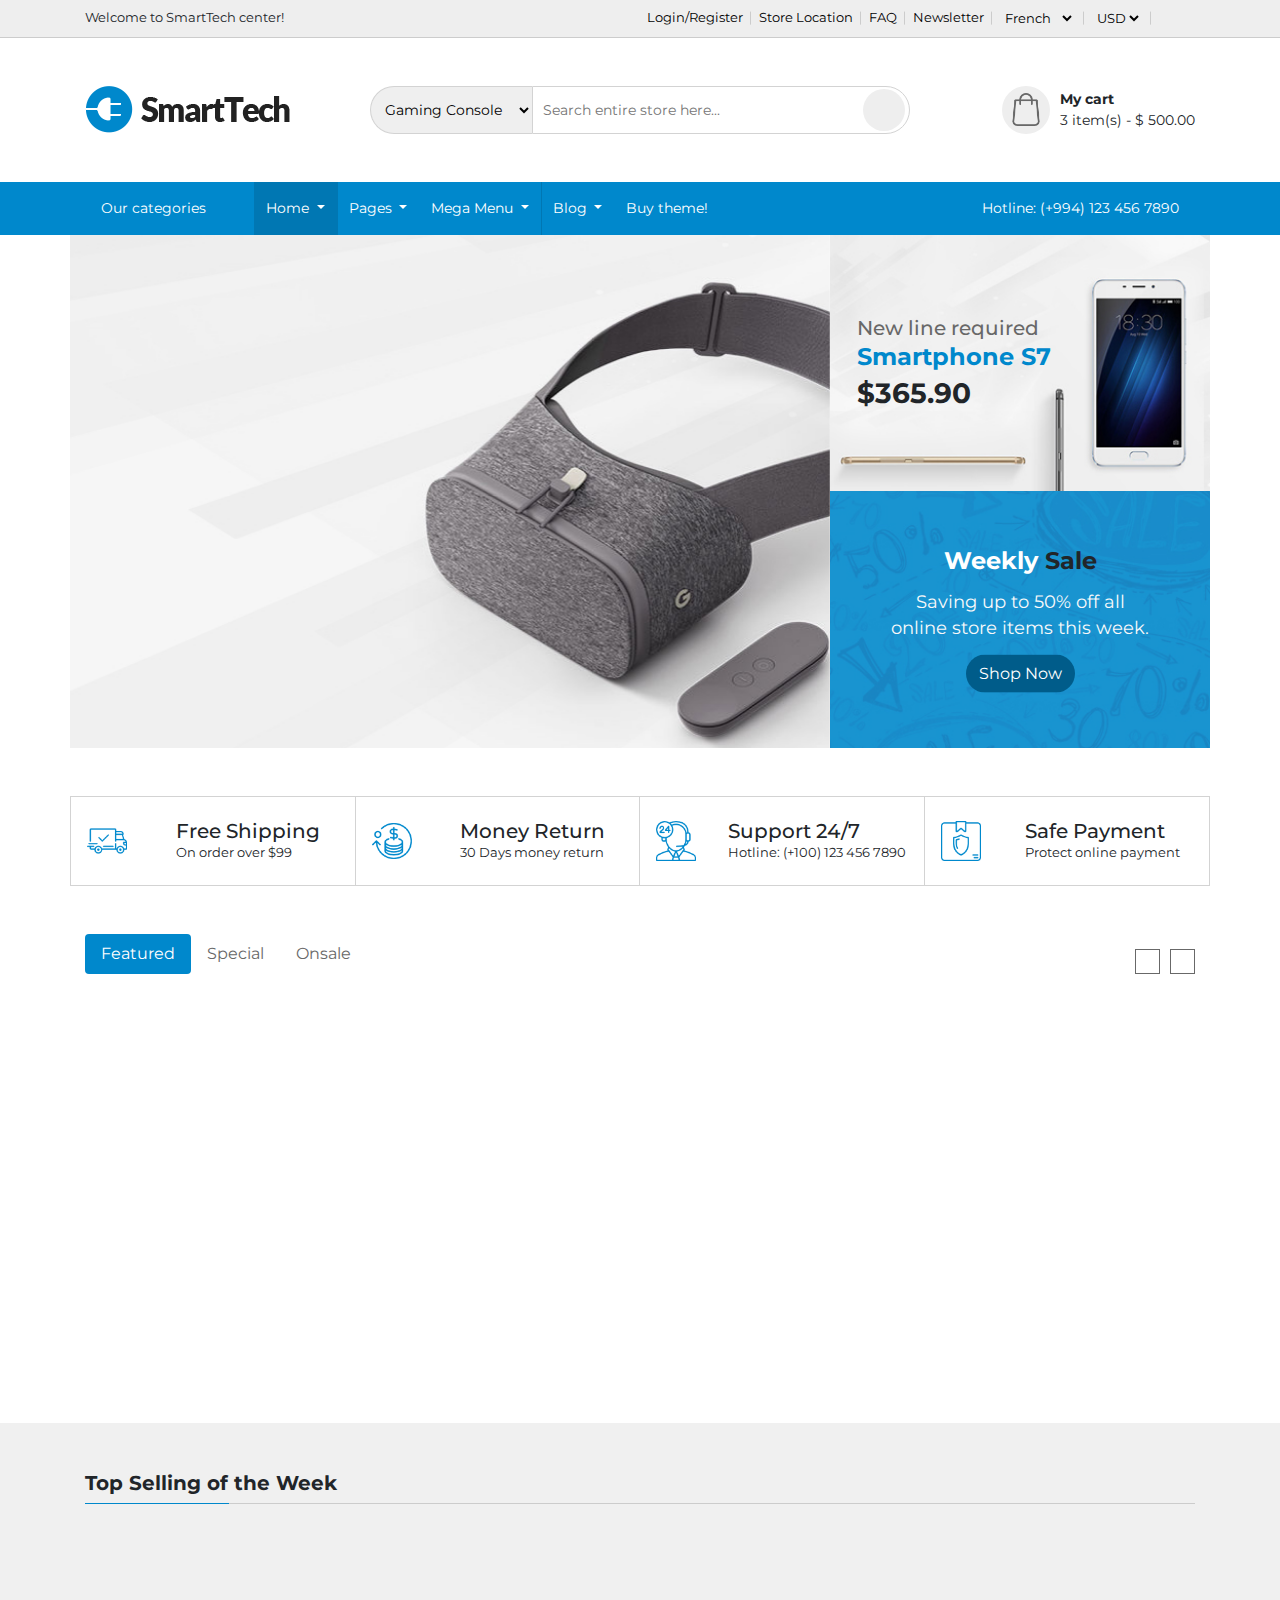
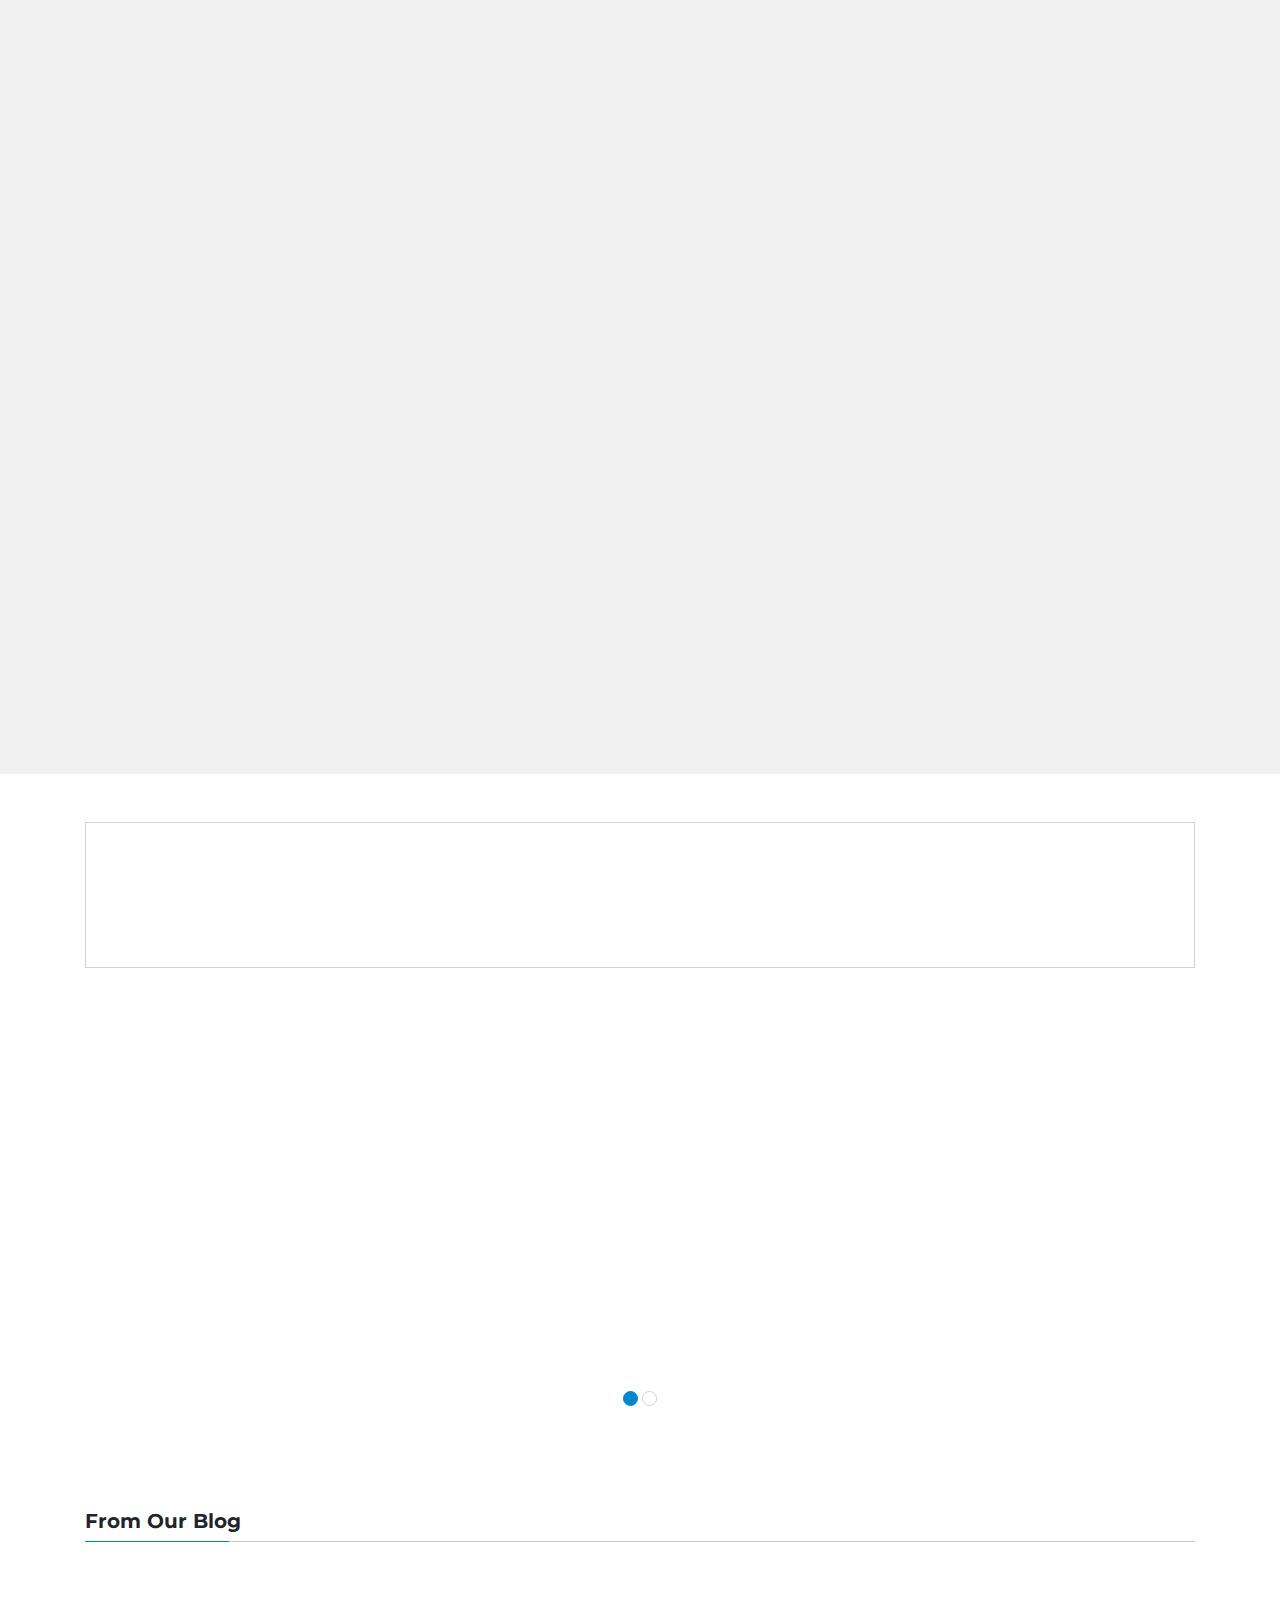
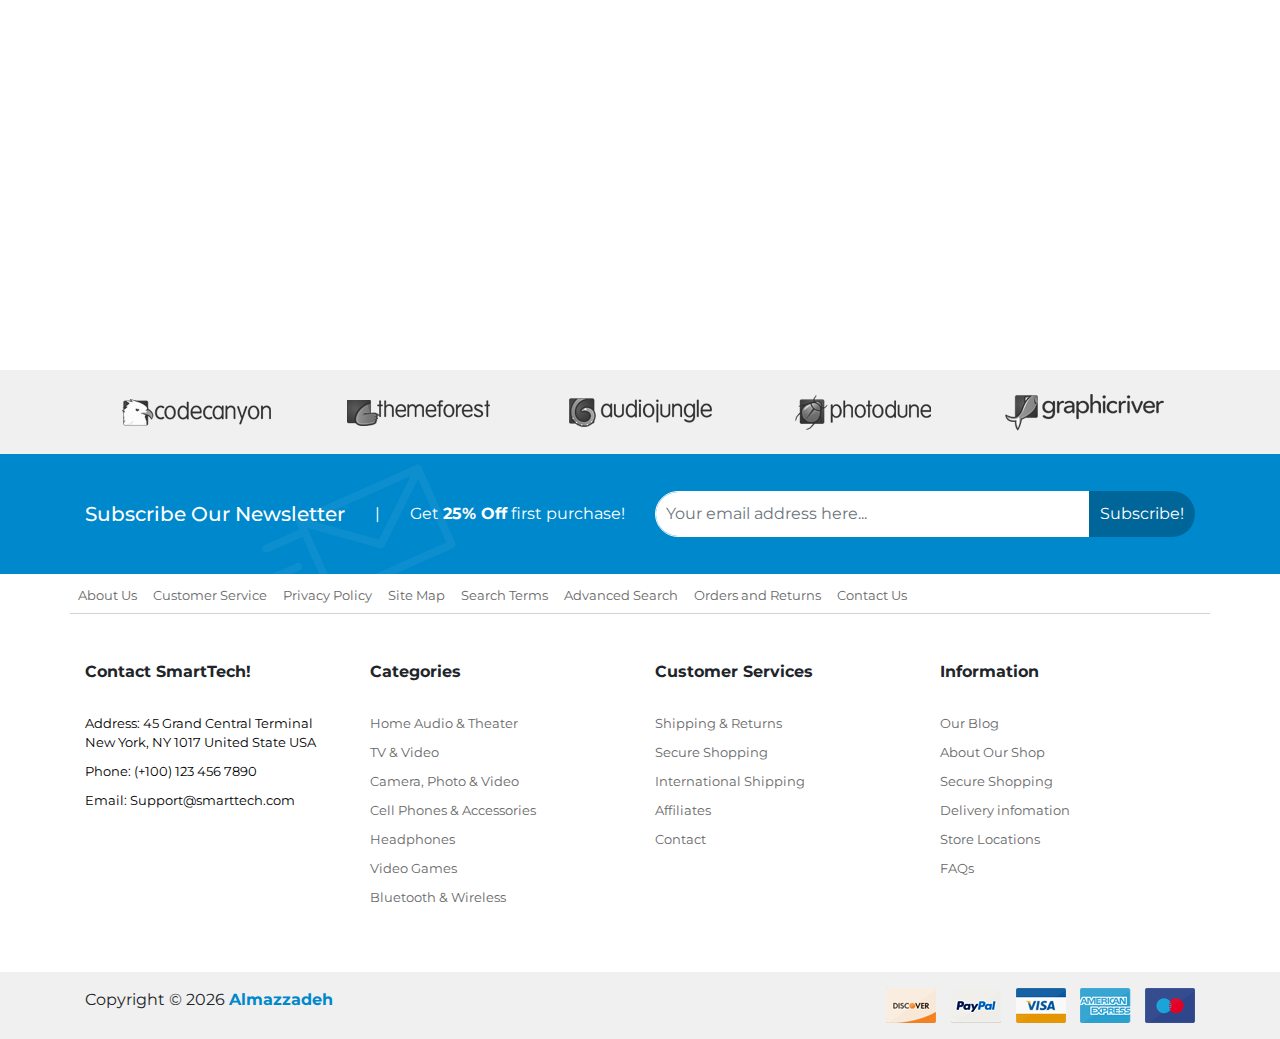
==== commit 15f60f85: "SmarTech v2.0" ====
--- a/index.html
+++ b/index.html
@@ -12,12 +12,22 @@
     <link href="https://fonts.googleapis.com/css?family=Montserrat" rel="stylesheet">
     <link rel="stylesheet" href="bootstrap/bootstrap.min.css">
     <link rel="stylesheet" href="navbar/navbar.css">
+    <link rel="stylesheet" href="style/animate.css">
     <link rel="stylesheet" href="owl/owl.carousel.min.css">
     <link rel="stylesheet" href="owl/owl.theme.default.min.css">
     <link rel="stylesheet" href="style/style.css">
 </head>
 
 <body>
+    <!-- PRELOADER -->
+    <div id="preloader">
+        <div class="loader">
+            <div class="inner one"></div>
+            <div class="inner two"></div>
+            <div class="inner three"></div>
+        </div>
+    </div>
+    <!-- /PRELOADER -->
     <!-- HEADER -->
     <header>
         <!-- TOP SECTION OF HEADER -->
@@ -596,7 +606,7 @@
         <div class="container">
             <div class="row mainRow">
                 <!-- CAROUSEL -->
-                <div class="col-lg-8 p-0">
+                <div class="col-lg-8 p-0 animated fadeInLeft">
                     <div class="owl-carousel">
                         <!-- CAROUSEL 1ST ELEMENT -->
                         <div>
@@ -641,7 +651,7 @@
                 <!-- RIGHT SIDE CAROUSEL -->
                 <div class="col-lg-4">
                     <div class="row carouselSide">
-                        <div class="col-lg-12 col-md-6 p-0">
+                        <div class="col-lg-12 col-md-6 p-0 animated fadeInRight">
                             <img src="images/slider-bnr.jpg" alt="Photo not found." class="w-100">
 
                             <div class="caption">
@@ -650,7 +660,7 @@
                                 <h3 class="font-weight-bold">$365.90</h3>
                             </div>
                         </div>
-                        <div class="col-lg-12 col-md-6 p-0">
+                        <div class="col-lg-12 col-md-6 p-0 animated fadeInRight delay-200">
                             <img src="images/week-sale-bg.jpg" alt="Photo not found" class="w-100">
 
                             <div class="caption text-center">
@@ -673,7 +683,7 @@
         <div class="container">
             <div class="row mainRow">
                 <!-- 1ST ELEMENT -->
-                <div class="col-lg-3 col-md-6 p-3">
+                <div class="col-lg-3 col-md-6 p-3 wow zoomIn">
                     <div class="row">
                         <div class="col-3">
                             <img src="images/icon/shipped.png" alt="Icon not found" class="img-fluid">
@@ -688,7 +698,7 @@
                     </div>
                 </div>
                 <!-- 2ND ELEMENT -->
-                <div class="col-lg-3 col-md-6 p-3">
+                <div class="col-lg-3 col-md-6 p-3 wow zoomIn" data-wow-delay=".2s">
                     <div class="row">
                         <div class="col-3">
                             <img src="images/icon/transfer.png" alt="Icon not found" class="img-fluid">
@@ -703,7 +713,7 @@
                     </div>
                 </div>
                 <!-- 3RD ELEMENT -->
-                <div class="col-lg-3 col-md-6 p-3">
+                <div class="col-lg-3 col-md-6 p-3 wow zoomIn" data-wow-delay=".4s">
                     <div class="row">
                         <div class="col-3">
                             <img src="images/icon/operator.png" alt="Icon not found" class="img-fluid">
@@ -718,7 +728,7 @@
                     </div>
                 </div>
                 <!-- 4TH ELEMENT -->
-                <div class="col-lg-3 col-md-6 p-3">
+                <div class="col-lg-3 col-md-6 p-3 wow zoomIn" data-wow-delay=".6s">
                     <div class="row">
                         <div class="col-3">
                             <img src="images/icon/package.png" alt="Icon not found" class="img-fluid">
@@ -766,7 +776,7 @@
                 <div class="pt-3 tab-pane fade show active" id="pills-home" role="tabpanel" aria-labelledby="pills-home-tab">
                     <div class="owl-carousel">
                         <!-- MACBOOK -->
-                        <div class="productHolder">
+                        <div class="productHolder wow flipInY" data-wow-delay=".5s">
                             <div class="product">
                                 <!-- PRODUCT IMAGE -->
                                 <img src="images/products/item-img-1-1.jpg" alt="Photo not found" class="img-fluid">
@@ -795,7 +805,7 @@
                         </div>
 
                         <!-- CAMERA -->
-                        <div class="productHolder">
+                        <div class="productHolder wow flipInY" data-wow-delay=".5s">
                             <div class="product">
                                 <!-- PRODUCT IMAGE -->
                                 <img src="images/products/item-img-1-2.jpg" alt="Photo not found" class="img-fluid">
@@ -826,7 +836,7 @@
                         </div>
 
                         <!-- IPHONE -->
-                        <div class="productHolder">
+                        <div class="productHolder wow flipInY" data-wow-delay=".5s">
                             <div class="product">
                                 <div class="discount">-30%</div>
                                 <!-- PRODUCT IMAGE -->
@@ -856,7 +866,7 @@
                         </div>
 
                         <!-- SAMSUNG HEADPHONE -->
-                        <div class="productHolder">
+                        <div class="productHolder wow flipInY" data-wow-delay=".5s">
                             <div class="product">
                                 <div class="new">NEW</div>
                                 <!-- PRODUCT IMAGE -->
@@ -886,7 +896,7 @@
                         </div>
 
                         <!-- BANG & OLUFSEN -->
-                        <div class="productHolder">
+                        <div class="productHolder wow flipInY" data-wow-delay=".5s">
                             <div class="product">
                                 <!-- PRODUCT IMAGE -->
                                 <img src="images/products/item-img-1-5.jpg" alt="Photo not found" class="img-fluid">
@@ -914,7 +924,7 @@
                             </div>
                         </div>
 
-                        <div class="productHolder">
+                        <div class="productHolder wow flipInY" data-wow-delay=".5s">
                             <div class="product">
                                 <!-- PRODUCT IMAGE -->
                                 <img src="images/products/item-img-1-6.jpg" alt="Photo not found" class="img-fluid">
@@ -948,7 +958,7 @@
                 <div class="pt-3 tab-pane fade" id="pills-profile" role="tabpanel" aria-labelledby="pills-profile-tab">
                     <div class="owl-carousel">
                         <!-- BEATS SOLO2 -->
-                        <div class="productHolder">
+                        <div class="productHolder wow flipInY">
                             <div class="product">
                                 <div class="discount">-13%</div>
                                 <!-- PRODUCT IMAGE -->
@@ -978,7 +988,7 @@
                         </div>
 
                         <!-- APPLE MACBOOK AIR -->
-                        <div class="productHolder">
+                        <div class="productHolder wow flipInY">
                             <div class="product">
                                 <!-- PRODUCT IMAGE -->
                                 <img src="images/products/item-img-1-8.jpg" alt="Photo not found" class="img-fluid">
@@ -1007,7 +1017,7 @@
                         </div>
 
                         <!-- APPLE WATCH -->
-                        <div class="productHolder">
+                        <div class="productHolder wow flipInY">
                             <div class="product">
                                 <!-- PRODUCT IMAGE -->
                                 <img src="images/products/item-img-1-9.jpg" alt="Photo not found" class="img-fluid">
@@ -1036,7 +1046,7 @@
                         </div>
 
                         <!-- APPLE IMAC -->
-                        <div class="productHolder">
+                        <div class="productHolder wow flipInY">
                             <div class="product">
                                 <div class="new">NEW</div>
                                 <!-- PRODUCT IMAGE -->
@@ -1066,7 +1076,7 @@
                         </div>
 
                         <!-- BANG & OLUFSEN -->
-                        <div class="productHolder">
+                        <div class="productHolder wow flipInY">
                             <div class="product">
                                 <!-- PRODUCT IMAGE -->
                                 <img src="images/products/item-img-1-11.jpg" alt="Photo not found" class="img-fluid">
@@ -1100,7 +1110,7 @@
                 <div class="pt-3 tab-pane fade" id="pills-contact" role="tabpanel" aria-labelledby="pills-contact-tab">
                     <div class="owl-carousel">
                         <!-- IPAD -->
-                        <div class="productHolder">
+                        <div class="productHolder wow flipInY">
                             <div class="product">
                                 <div class="discount">-25%</div>
                                 <!-- PRODUCT IMAGE -->
@@ -1130,7 +1140,7 @@
                         </div>
 
                         <!-- CAMERA -->
-                        <div class="productHolder">
+                        <div class="productHolder wow flipInY">
                             <div class="product">
                                 <!-- PRODUCT IMAGE -->
                                 <img src="images/products/item-img-1-2.jpg" alt="Photo not found" class="img-fluid">
@@ -1161,7 +1171,7 @@
                         </div>
 
                         <!-- IPHONE -->
-                        <div class="productHolder">
+                        <div class="productHolder wow flipInY">
                             <div class="product">
                                 <div class="discount">-30%</div>
                                 <!-- PRODUCT IMAGE -->
@@ -1191,7 +1201,7 @@
                         </div>
 
                         <!-- APPLE IMAC -->
-                        <div class="productHolder">
+                        <div class="productHolder wow flipInY">
                             <div class="product">
                                 <div class="new">NEW</div>
                                 <!-- PRODUCT IMAGE -->
@@ -1221,7 +1231,7 @@
                         </div>
 
                         <!-- BANG & OLUFSEN -->
-                        <div class="productHolder">
+                        <div class="productHolder wow flipInY">
                             <div class="product">
                                 <!-- PRODUCT IMAGE -->
                                 <img src="images/products/item-img-1-11.jpg" alt="Photo not found" class="img-fluid">
@@ -1250,7 +1260,7 @@
                         </div>
 
                         <!-- SEGWAY -->
-                        <div class="productHolder">
+                        <div class="productHolder wow flipInY" data-wow-delay=".5s">
                             <div class="product">
                                 <!-- PRODUCT IMAGE -->
                                 <img src="images/products/item-img-1-16.jpg" alt="Photo not found" class="img-fluid">
@@ -1289,7 +1299,7 @@
         <div class="container">
             <h5 class="pb-2 underline font-weight-bold">Top Selling of the Week</h5>
             <div class="row mt-3">
-                <div class="col-md-4 topSelling">
+                <div class="col-md-4 topSelling wow fadeInLeft">
                     <div class="bg">
                         <div class="content ml-3">
                             <h5 class="font-weight-bold">Smart Watch 2.0</h5>
@@ -1299,7 +1309,8 @@
                         </div>
                     </div>
                 </div>
-                <div class="w-lg-20 col-md-4 productHolder">
+
+                <div class="w-lg-20 col-md-4 productHolder wow flipInY" data-wow-delay=".5s">
                     <div class="product">
                         <!-- PRODUCT IMAGE -->
                         <img src="images/products/item-img-1-1.jpg" alt="Photo not found" class="img-fluid">
@@ -1326,7 +1337,7 @@
                         </div>
                     </div>
                 </div>
-                <div class="w-lg-20 col-md-4 productHolder">
+                <div class="w-lg-20 col-md-4 productHolder wow flipInY" data-wow-delay=".5s">
                     <div class="product">
                         <div class="discount">-13%</div>
                         <!-- PRODUCT IMAGE -->
@@ -1354,7 +1365,7 @@
                         </div>
                     </div>
                 </div>
-                <div class="w-lg-20 col-md-4 productHolder">
+                <div class="w-lg-20 col-md-4 productHolder wow flipInY" data-wow-delay=".5s">
                     <div class="product">
                         <!-- PRODUCT IMAGE -->
                         <img src="images/products/item-img-1-9.jpg" alt="Photo not found" class="img-fluid">
@@ -1381,7 +1392,7 @@
                         </div>
                     </div>
                 </div>
-                <div class="w-lg-20 col-md-4 productHolder">
+                <div class="w-lg-20 col-md-4 productHolder wow flipInY" data-wow-delay=".5s">
                     <div class="product">
                         <div class="new">NEW</div>
                         <!-- PRODUCT IMAGE -->
@@ -1409,7 +1420,7 @@
                         </div>
                     </div>
                 </div>
-                <div class="w-lg-20 col-md-4 productHolder">
+                <div class="w-lg-20 col-md-4 productHolder wow flipInY" data-wow-delay=".5s">
                     <div class="product">
                         <div class="discount">-25%</div>
                         <!-- PRODUCT IMAGE -->
@@ -1437,7 +1448,7 @@
                         </div>
                     </div>
                 </div>
-                <div class="w-lg-20 col-md-4 productHolder">
+                <div class="w-lg-20 col-md-4 productHolder wow flipInY" data-wow-delay=".5s">
                     <div class="product">
                         <!-- PRODUCT IMAGE -->
                         <img src="images/products/item-img-1-2.jpg" alt="Photo not found" class="img-fluid">
@@ -1465,7 +1476,7 @@
                         </div>
                     </div>
                 </div>
-                <div class="w-lg-20 col-md-4 productHolder">
+                <div class="w-lg-20 col-md-4 productHolder wow flipInY" data-wow-delay=".5s">
                     <div class="product">
                         <div class="discount">-30%</div>
                         <!-- PRODUCT IMAGE -->
@@ -1493,7 +1504,7 @@
                         </div>
                     </div>
                 </div>
-                <div class="w-lg-20 col-md-4 productHolder">
+                <div class="w-lg-20 col-md-4 productHolder wow flipInY" data-wow-delay=".5s">
                     <div class="product">
                         <!-- PRODUCT IMAGE -->
                         <img src="images/products/item-img-1-11.jpg" alt="Photo not found" class="img-fluid">
@@ -1530,7 +1541,7 @@
         <div class="container">
             <ul class="nav nav-pills mb-3 nav-fill" id="pills-tab" role="tablist">
                 <!-- TV & AUDIO HEADER -->
-                <li class="nav-item">
+                <li class="nav-item wow fadeIn">
                     <a class="nav-link active" id="pills-tv-tab" data-toggle="pill" href="#pills-tv" role="tab" aria-controls="pills-tv" aria-selected="true">
                         <div class="imgHolder">
                             <div class="imgUpDown">
@@ -1545,7 +1556,7 @@
                 </li>
 
                 <!-- SMARTPHONES HEADER -->
-                <li class="nav-item">
+                <li class="nav-item wow fadeIn" data-wow-delay=".2s">
                     <a class="nav-link" id="pills-smartphones-tab" data-toggle="pill" href="#pills-smartphones" role="tab" aria-controls="pills-smartphones"
                         aria-selected="false">
                         <div class="imgHolder">
@@ -1561,7 +1572,7 @@
                 </li>
 
                 <!-- LAPTOP HEADER -->
-                <li class="nav-item">
+                <li class="nav-item wow fadeIn" data-wow-delay=".4s">
                     <a class="nav-link" id="pills-laptop-tab" data-toggle="pill" href="#pills-laptop" role="tab" aria-controls="pills-laptop"
                         aria-selected="false">
                         <div class="imgHolder">
@@ -1577,7 +1588,7 @@
                 </li>
 
                 <!-- GAMING HEADER -->
-                <li class="nav-item">
+                <li class="nav-item wow fadeIn" data-wow-delay=".6s">
                     <a class="nav-link" id="pills-gaming-tab" data-toggle="pill" href="#pills-gaming" role="tab" aria-controls="pills-gaming"
                         aria-selected="false">
                         <div class="imgHolder">
@@ -1593,7 +1604,7 @@
                 </li>
 
                 <!-- WATCH HEADER -->
-                <li class="nav-item">
+                <li class="nav-item wow fadeIn" data-wow-delay=".8s">
                     <a class="nav-link" id="pills-watch-tab" data-toggle="pill" href="#pills-watch" role="tab" aria-controls="pills-watch" aria-selected="false">
                         <div class="imgHolder">
                             <div class="imgUpDown">
@@ -1608,7 +1619,7 @@
                 </li>
 
                 <!-- ACCESSORIES HEADER -->
-                <li class="nav-item">
+                <li class="nav-item wow fadeIn" data-wow-delay="1s">
                     <a class="nav-link" id="pills-accessories-tab" data-toggle="pill" href="#pills-accessories" role="tab" aria-controls="pills-accessories"
                         aria-selected="false">
                         <div class="imgHolder">
@@ -1629,7 +1640,7 @@
                 <div class="pt-3 tab-pane fade show active" id="pills-tv" role="tabpanel" aria-labelledby="pills-tv-tab">
                     <div class="owl-carousel">
                         <!-- MACBOOK -->
-                        <div class="productHolder">
+                        <div class="productHolder wow flipInY" data-wow-delay=".5s">
                             <div class="product">
                                 <!-- PRODUCT IMAGE -->
                                 <img src="images/products/item-img-1-1.jpg" alt="Photo not found" class="img-fluid">
@@ -1658,7 +1669,7 @@
                         </div>
 
                         <!-- CAMERA -->
-                        <div class="productHolder">
+                        <div class="productHolder wow flipInY" data-wow-delay=".5s">
                             <div class="product">
                                 <!-- PRODUCT IMAGE -->
                                 <img src="images/products/item-img-1-2.jpg" alt="Photo not found" class="img-fluid">
@@ -1689,7 +1700,7 @@
                         </div>
 
                         <!-- IPHONE -->
-                        <div class="productHolder">
+                        <div class="productHolder wow flipInY" data-wow-delay=".5s">
                             <div class="product">
                                 <div class="discount">-30%</div>
                                 <!-- PRODUCT IMAGE -->
@@ -1719,7 +1730,7 @@
                         </div>
 
                         <!-- SAMSUNG HEADPHONE -->
-                        <div class="productHolder">
+                        <div class="productHolder wow flipInY" data-wow-delay=".5s">
                             <div class="product">
                                 <div class="new">NEW</div>
                                 <!-- PRODUCT IMAGE -->
@@ -1749,7 +1760,7 @@
                         </div>
 
                         <!-- BANG & OLUFSEN -->
-                        <div class="productHolder">
+                        <div class="productHolder wow flipInY" data-wow-delay=".5s">
                             <div class="product">
                                 <!-- PRODUCT IMAGE -->
                                 <img src="images/products/item-img-1-5.jpg" alt="Photo not found" class="img-fluid">
@@ -1777,7 +1788,7 @@
                             </div>
                         </div>
 
-                        <div class="productHolder">
+                        <div class="productHolder wow flipInY" data-wow-delay=".5s">
                             <div class="product">
                                 <!-- PRODUCT IMAGE -->
                                 <img src="images/products/item-img-1-6.jpg" alt="Photo not found" class="img-fluid">
@@ -1811,7 +1822,7 @@
                 <div class="pt-3 tab-pane fade" id="pills-smartphones" role="tabpanel" aria-labelledby="pills-smartphones-tab">
                     <div class="owl-carousel">
                         <!-- BEATS SOLO2 -->
-                        <div class="productHolder">
+                        <div class="productHolder wow flipInY">
                             <div class="product">
                                 <div class="discount">-13%</div>
                                 <!-- PRODUCT IMAGE -->
@@ -1841,7 +1852,7 @@
                         </div>
 
                         <!-- APPLE MACBOOK AIR -->
-                        <div class="productHolder">
+                        <div class="productHolder wow flipInY">
                             <div class="product">
                                 <!-- PRODUCT IMAGE -->
                                 <img src="images/products/item-img-1-8.jpg" alt="Photo not found" class="img-fluid">
@@ -1870,7 +1881,7 @@
                         </div>
 
                         <!-- APPLE WATCH -->
-                        <div class="productHolder">
+                        <div class="productHolder wow flipInY">
                             <div class="product">
                                 <!-- PRODUCT IMAGE -->
                                 <img src="images/products/item-img-1-9.jpg" alt="Photo not found" class="img-fluid">
@@ -1899,7 +1910,7 @@
                         </div>
 
                         <!-- APPLE IMAC -->
-                        <div class="productHolder">
+                        <div class="productHolder wow flipInY">
                             <div class="product">
                                 <div class="new">NEW</div>
                                 <!-- PRODUCT IMAGE -->
@@ -1929,7 +1940,7 @@
                         </div>
 
                         <!-- BANG & OLUFSEN -->
-                        <div class="productHolder">
+                        <div class="productHolder wow flipInY">
                             <div class="product">
                                 <!-- PRODUCT IMAGE -->
                                 <img src="images/products/item-img-1-11.jpg" alt="Photo not found" class="img-fluid">
@@ -1963,7 +1974,7 @@
                 <div class="pt-3 tab-pane fade" id="pills-laptop" role="tabpanel" aria-labelledby="pills-laptop-tab">
                     <div class="owl-carousel">
                         <!-- IPAD -->
-                        <div class="productHolder">
+                        <div class="productHolder wow flipInY">
                             <div class="product">
                                 <div class="discount">-25%</div>
                                 <!-- PRODUCT IMAGE -->
@@ -1993,7 +2004,7 @@
                         </div>
 
                         <!-- CAMERA -->
-                        <div class="productHolder">
+                        <div class="productHolder wow flipInY">
                             <div class="product">
                                 <!-- PRODUCT IMAGE -->
                                 <img src="images/products/item-img-1-2.jpg" alt="Photo not found" class="img-fluid">
@@ -2024,7 +2035,7 @@
                         </div>
 
                         <!-- IPHONE -->
-                        <div class="productHolder">
+                        <div class="productHolder wow flipInY">
                             <div class="product">
                                 <div class="discount">-30%</div>
                                 <!-- PRODUCT IMAGE -->
@@ -2054,7 +2065,7 @@
                         </div>
 
                         <!-- APPLE IMAC -->
-                        <div class="productHolder">
+                        <div class="productHolder wow flipInY">
                             <div class="product">
                                 <div class="new">NEW</div>
                                 <!-- PRODUCT IMAGE -->
@@ -2084,7 +2095,7 @@
                         </div>
 
                         <!-- BANG & OLUFSEN -->
-                        <div class="productHolder">
+                        <div class="productHolder wow flipInY">
                             <div class="product">
                                 <!-- PRODUCT IMAGE -->
                                 <img src="images/products/item-img-1-11.jpg" alt="Photo not found" class="img-fluid">
@@ -2118,7 +2129,7 @@
                 <div class="pt-3 tab-pane fade" id="pills-gaming" role="tabpanel" aria-labelledby="pills-gaming-tab">
                     <div class="owl-carousel">
                         <!-- MACBOOK -->
-                        <div class="productHolder">
+                        <div class="productHolder wow flipInY">
                             <div class="product">
                                 <!-- PRODUCT IMAGE -->
                                 <img src="images/products/item-img-1-1.jpg" alt="Photo not found" class="img-fluid">
@@ -2147,7 +2158,7 @@
                         </div>
 
                         <!-- CAMERA -->
-                        <div class="productHolder">
+                        <div class="productHolder wow flipInY">
                             <div class="product">
                                 <!-- PRODUCT IMAGE -->
                                 <img src="images/products/item-img-1-2.jpg" alt="Photo not found" class="img-fluid">
@@ -2178,7 +2189,7 @@
                         </div>
 
                         <!-- IPHONE -->
-                        <div class="productHolder">
+                        <div class="productHolder wow flipInY">
                             <div class="product">
                                 <div class="discount">-30%</div>
                                 <!-- PRODUCT IMAGE -->
@@ -2208,7 +2219,7 @@
                         </div>
 
                         <!-- SAMSUNG HEADPHONE -->
-                        <div class="productHolder">
+                        <div class="productHolder wow flipInY">
                             <div class="product">
                                 <div class="new">NEW</div>
                                 <!-- PRODUCT IMAGE -->
@@ -2238,7 +2249,7 @@
                         </div>
 
                         <!-- BANG & OLUFSEN -->
-                        <div class="productHolder">
+                        <div class="productHolder wow flipInY">
                             <div class="product">
                                 <!-- PRODUCT IMAGE -->
                                 <img src="images/products/item-img-1-5.jpg" alt="Photo not found" class="img-fluid">
@@ -2266,7 +2277,7 @@
                             </div>
                         </div>
 
-                        <div class="productHolder">
+                        <div class="productHolder wow flipInY">
                             <div class="product">
                                 <!-- PRODUCT IMAGE -->
                                 <img src="images/products/item-img-1-6.jpg" alt="Photo not found" class="img-fluid">
@@ -2300,7 +2311,7 @@
                 <div class="pt-3 tab-pane fade" id="pills-watch" role="tabpanel" aria-labelledby="pills-watch-tab">
                     <div class="owl-carousel">
                         <!-- BEATS SOLO2 -->
-                        <div class="productHolder">
+                        <div class="productHolder wow flipInY">
                             <div class="product">
                                 <div class="discount">-13%</div>
                                 <!-- PRODUCT IMAGE -->
@@ -2330,7 +2341,7 @@
                         </div>
 
                         <!-- APPLE MACBOOK AIR -->
-                        <div class="productHolder">
+                        <div class="productHolder wow flipInY">
                             <div class="product">
                                 <!-- PRODUCT IMAGE -->
                                 <img src="images/products/item-img-1-8.jpg" alt="Photo not found" class="img-fluid">
@@ -2359,7 +2370,7 @@
                         </div>
 
                         <!-- APPLE WATCH -->
-                        <div class="productHolder">
+                        <div class="productHolder wow flipInY">
                             <div class="product">
                                 <!-- PRODUCT IMAGE -->
                                 <img src="images/products/item-img-1-9.jpg" alt="Photo not found" class="img-fluid">
@@ -2388,7 +2399,7 @@
                         </div>
 
                         <!-- APPLE IMAC -->
-                        <div class="productHolder">
+                        <div class="productHolder wow flipInY">
                             <div class="product">
                                 <div class="new">NEW</div>
                                 <!-- PRODUCT IMAGE -->
@@ -2418,7 +2429,7 @@
                         </div>
 
                         <!-- BANG & OLUFSEN -->
-                        <div class="productHolder">
+                        <div class="productHolder wow flipInY">
                             <div class="product">
                                 <!-- PRODUCT IMAGE -->
                                 <img src="images/products/item-img-1-11.jpg" alt="Photo not found" class="img-fluid">
@@ -2452,7 +2463,7 @@
                 <div class="pt-3 tab-pane fade" id="pills-accessories" role="tabpanel" aria-labelledby="pills-accessories-tab">
                     <div class="owl-carousel">
                         <!-- IPAD -->
-                        <div class="productHolder">
+                        <div class="productHolder wow flipInY">
                             <div class="product">
                                 <div class="discount">-25%</div>
                                 <!-- PRODUCT IMAGE -->
@@ -2482,7 +2493,7 @@
                         </div>
 
                         <!-- CAMERA -->
-                        <div class="productHolder">
+                        <div class="productHolder wow flipInY">
                             <div class="product">
                                 <!-- PRODUCT IMAGE -->
                                 <img src="images/products/item-img-1-2.jpg" alt="Photo not found" class="img-fluid">
@@ -2513,7 +2524,7 @@
                         </div>
 
                         <!-- IPHONE -->
-                        <div class="productHolder">
+                        <div class="productHolder wow flipInY">
                             <div class="product">
                                 <div class="discount">-30%</div>
                                 <!-- PRODUCT IMAGE -->
@@ -2543,7 +2554,7 @@
                         </div>
 
                         <!-- APPLE IMAC -->
-                        <div class="productHolder">
+                        <div class="productHolder wow flipInY">
                             <div class="product">
                                 <div class="new">NEW</div>
                                 <!-- PRODUCT IMAGE -->
@@ -2573,7 +2584,7 @@
                         </div>
 
                         <!-- BANG & OLUFSEN -->
-                        <div class="productHolder">
+                        <div class="productHolder wow flipInY">
                             <div class="product">
                                 <!-- PRODUCT IMAGE -->
                                 <img src="images/products/item-img-1-11.jpg" alt="Photo not found" class="img-fluid">
@@ -2613,7 +2624,7 @@
             <h5 class="pb-2 underline font-weight-bold">From Our Blog</h5>
             <div class="row mainRow mt-3">
                 <!-- 1ST BLOG -->
-                <div class="col-lg-3 col-md-6" style="background-image: url(images/blog/blog-img-1.jpg);">
+                <div class="col-lg-3 col-md-6 wow zoomIn" style="background-image: url(images/blog/blog-img-1.jpg);">
                     <div class="datetime text-center">
                         <h3>02</h3>
                         <p>JAN</p>
@@ -2630,7 +2641,7 @@
                 </div>
 
                 <!-- 2ND BLOG -->
-                <div class="col-lg-3 col-md-6" style="background-image: url(images/blog/blog-img-2.jpg);">
+                <div class="col-lg-3 col-md-6 wow zoomIn" style="background-image: url(images/blog/blog-img-2.jpg);">
                     <div class="datetime text-center">
                         <h3>13</h3>
                         <p>MAR</p>
@@ -2647,7 +2658,7 @@
                 </div>
 
                 <!-- 3RD BLOG -->
-                <div class="col-lg-3 col-md-6" style="background-image: url(images/blog/blog-img-3.jpg);">
+                <div class="col-lg-3 col-md-6 wow zoomIn" style="background-image: url(images/blog/blog-img-3.jpg);">
                     <div class="datetime text-center">
                         <h3>16</h3>
                         <p>MAR</p>
@@ -2664,7 +2675,7 @@
                 </div>
 
                 <!-- 4TH BLOG -->
-                <div class="col-lg-3 col-md-6" style="background-image: url(images/blog/blog-img-4.jpg);">
+                <div class="col-lg-3 col-md-6 wow zoomIn" style="background-image: url(images/blog/blog-img-4.jpg);">
                     <div class="datetime text-center">
                         <h3>29</h3>
                         <p>JUL</p>
@@ -2843,6 +2854,7 @@
     <script src="script/jquery.min.js"></script>
     <script src="bootstrap/bootstrap.min.js"></script>
     <script src="owl/owl.carousel.min.js"></script>
+    <script src="script/wow.min.js"></script>
     <script src="script/main.js"></script>
 </body>
 
--- a/style/style.css
+++ b/style/style.css
@@ -1,2 +1,2 @@
-*{margin:0;padding:0;box-sizing:border-box}p,h1,h2,h3,h4,h5,h6{margin:0}img{object-fit:cover;object-position:center}body{font-family:'Montserrat', sans-serif}body::-webkit-scrollbar-track{-webkit-box-shadow:inset 0 0 6px rgba(0,0,0,0.3);background-color:#F5F5F5}body::-webkit-scrollbar{width:6px;background-color:#F5F5F5}body::-webkit-scrollbar-thumb{background-color:#08c}a{color:#686868}a:hover{text-decoration:none}.pointer{cursor:pointer}ul{list-style-type:none}.dropdown-menu{margin:0;font-size:14px;border-radius:0}.child-padding-lrb li{padding:0 .5em 1em}.child-padding-lrb li:last-child{padding-bottom:0}.btn-primary{border-color:transparent;background:#08c}#about_sec1 .content,#sec1 .owl-carousel .caption,#sec1 .carouselSide>div:first-child .caption,#sec4 .topSelling .bg .content{position:absolute;top:50%;transform:translateY(-50%)}#sec1 .owl-carousel .owl-dots,#sec6 .mainRow .content a{position:absolute;left:50%;transform:translateX(-50%)}.owl-nav button i,#sec1 .carouselSide>div:last-child .caption{position:absolute;top:50%;left:50%;transform:translate(-50%, -50%)}#gotop{position:fixed;height:40px;width:40px;border-radius:100%;border:2px solid #686868;bottom:20px;right:20px;z-index:100;transition:.6s;display:flex;justify-content:center;align-items:center;cursor:pointer;color:#686868;background:transparent;opacity:0}#gotop:hover{background:#686868;color:white}.breadcrumb{background-color:transparent;border-bottom:1px solid lightgrey;font-size:.9rem;padding:.5rem}.breadcrumb .breadcrumb-item+.breadcrumb-item::before{font-family:"Font Awesome 5 Free";font-weight:600;content:"\f105"}.breadcrumb .breadcrumb-item.active{color:black}.underline{border-bottom:1px solid #ccc;position:relative;margin-bottom:2rem}.underline::after{content:"";display:block;width:13%;height:1px;background:#08c;position:absolute;bottom:-1px}.form-check{padding:0}.form-check label{user-select:none;cursor:pointer}.form-check input[type="checkbox"]{display:none}.form-check input[type="checkbox"]+label::before{content:"\f0c8";color:#8e8e8e;font-family:"Font Awesome 5 Free";font-weight:400;margin-right:.5rem}.form-check input[type="checkbox"]:checked+label::before{content:"\f14a";font-weight:900;color:#08c}.owl-nav{position:absolute;top:-57px;right:0;display:flex;justify-content:center}.owl-nav button{background:white !important;border:1px solid #686868 !important;width:25px;height:25px;position:relative;margin-left:10px}.owl-nav button i{color:#686868}.productHolder{padding:0 5px;margin-bottom:.7rem}.product{border:1px solid #ccc;padding:10px;position:relative;background:white}.product .discount,.product .new{position:absolute;top:10px;left:10px;padding:4px 7px;color:white;font-size:14px}.product .discount{background:red}.product .new{background:#0088cc}.product .proCategory{font-size:13px}.product .productName{height:40px;overflow:hidden;display:-webkit-box;-webkit-line-clamp:2;-webkit-box-orient:vertical;font-size:.9rem;color:#08c;font-weight:700}.product .starRating i{color:#ccc;cursor:pointer;transition:.3s}.product .oldPrice{text-decoration:line-through;margin-left:.3rem;color:gray}.product .addToCard{position:absolute;right:10px;bottom:10px;border-radius:100%;width:35px;height:35px;text-align:center;line-height:35px;background:#ccc;color:gray;transition:.5s;cursor:pointer}.product .addToCard:hover{background:#08c;color:white}#about_sec1 .content{left:20px}#about_sec1 .content a{background:#08c;color:white;border-radius:30px;padding:7px 15px;margin-top:1.5rem}#about_sec3 .row{align-items:center}#about_sec3 .row:not(:last-child){margin-bottom:1.5rem}#about_sec3 .row p{font-size:.9rem;font-weight:bold}#about_sec3 .myprogress{height:16px;background:#ccc;border-radius:20px}#about_sec3 .myprogress .myprogress-bar{width:0;height:100%;background:#08c;border-radius:20px}#about_sec3 .myprogress .myprogress-bar span{font-size:.7em;align-items:center;font-weight:bold;color:white;display:flex;justify-content:center;align-items:center}@media screen and (max-width: 767px){#about_sec1 .content *{font-size:100%}#about_sec1 a{margin-top:.5rem !important}}#productUpperMenu{color:#686868;margin:0 -10px 10px;font-size:14px;line-height:40px}#productUpperMenu select{color:#686868;outline:none}#productUpperMenu i:last-of-type{margin-left:1rem;color:#08c}#productSidebar{font-size:90%;transition:.6s}#productSidebar #closeSidebar{width:23px;position:relative;cursor:pointer}#productSidebar #closeSidebar span{display:block;width:100%;height:2px;background:white;position:absolute;top:50%;left:50%}#productSidebar #closeSidebar span:first-child{transform:translate(-50%, -50%) rotate(45deg)}#productSidebar #closeSidebar span:last-child{transform:translate(-50%, -50%) rotate(135deg)}#productSidebar .form-check:not(:last-child){margin-bottom:.2rem}#productSidebar .irs-line,#productSidebar .irs-bar{height:5px}#productSidebar .irs-slider{top:28px;width:15px;height:15px}#productSidebar i{color:#ccc}#productSidebar i.gold{color:gold}#productSidebar .sizes a{width:37px;height:37px;border:1px solid lightgray;margin-right:.8rem;text-align:center;line-height:37px;border-radius:100%;font-weight:bold;color:black;background:white}#productSidebar .sizes a.active{border-color:#08c;background:#08c;color:white}#openSidebar{margin:0 -10px;cursor:pointer}#openSidebar span{width:45px;height:45px;border:1px solid #08c;display:inline-block;border-radius:100%;text-align:center;line-height:45px;color:#08c;font-size:1.3rem;background:white}.layout{width:100vw;height:100vh;position:fixed;top:0;left:0;background:rgba(0,0,0,0.7);z-index:99;display:none}@media screen and (max-width: 991px){#productSidebar{position:fixed;z-index:1000;left:0;top:0;background:#00527a;transform:translateX(-100%);color:white}#productSidebar>div{overflow-y:scroll;max-height:100vh;padding:15px 0;overflow-x:hidden}#productSidebar>div::-webkit-scrollbar-track{background-color:transparent}#productSidebar>div::-webkit-scrollbar{width:4px;background-color:transparent}#productSidebar>div::-webkit-scrollbar-thumb{background-color:#686868}#productSidebar input[type="checkbox"]:checked+label::before{color:white}#productSidebar .irs-min,#productSidebar .irs-max{color:white}#productSidebar .checkboxWrapper small{color:lightgray !important}#productSidebar i{color:#d3d3d3}}header .top{background-color:#eee;border-bottom:1px solid #ccc;font-size:13px}header .top .col-lg-8 .nav-link{padding:.5rem;color:black}header .top .col-lg-8 .nav-link select{background-color:transparent;border-color:transparent}header .top .col-lg-8 .nav-item{position:relative}header .top .col-lg-8 .nav-item::after{content:"";width:1px;height:35%;position:absolute;display:block;right:0;top:50%;transform:translateY(-50%);background:#ccc}header .top .d-flex a{padding:0 .25rem;color:black}header .middle{font-size:14px}header .middle .search select{width:30%;height:48px;border:1px solid lightgray;border-bottom-left-radius:30px;border-top-left-radius:30px;border-right:none;outline:none;padding:0 10px}header .middle .search .position-relative{width:70%}header .middle .search input{padding:10px;padding-right:60px;border:1px solid lightgray;border-top-right-radius:30px;border-bottom-right-radius:30px;height:48px;outline:none}header .middle .search .searchIcon{width:42px;height:42px;border-radius:100%;background:#eee;right:5px;top:50%;transform:translateY(-50%);text-align:center;line-height:40px;color:#686868}header .middle .basket{cursor:pointer}header .middle .basket .basketIcon{height:48px;width:48px;border-radius:100%;background:#eee;margin-right:10px}header .middle .basket .basketIcon img{width:70%}header .middle .basket .basketInside{background:white;border:1px solid lightgray;padding:.5rem;z-index:6;display:none}header .middle .basket .basketInside .productName{font-size:14px}header .middle .basket .basketInside .productName+p{font-size:12px}header .middle .basket .basketInside .btn{background:#08c;border-radius:30px;color:white}header .bottom{background:#08c}header .bottom .navbar{font-size:14px}header .bottom .navbar .nav-link{color:white;margin:.5rem 0}header .bottom #navbarSupportedContent .mainNavbar>.nav-item:not(:last-child){margin:0;padding:0 .25rem;cursor:pointer;background:linear-gradient(to right, #0077b3 50%, #08c 50%);background-size:200% 100%;background-position:right bottom;transition:.4s}header .bottom #navbarSupportedContent .mainNavbar>.nav-item:not(:last-child):hover{background-position:left bottom}header .bottom #navbarSupportedContent .mainNavbar>.nav-item:not(:last-child):hover>.nav-link{color:white !important}header .bottom #navbarSupportedContent .mainNavbar>.nav-item:not(:last-child).active{background:#0077b3}header .bottom .ourcategoriesDropdown{top:100%;background:white;z-index:5;border:1px solid rgba(0,0,0,0.15);display:none}header .bottom .ourcategoriesDropdown a{color:#686868}header .bottom .ourcategoriesDropdown li{cursor:pointer}header .bottom .ourcategoriesDropdown li.submenuParent span{margin-left:2rem}header .bottom .ourcategoriesDropdown .submenuParent span{transition:.5s}header .bottom .ourcategoriesDropdown .submenu{background:white;border:1px solid rgba(0,0,0,0.15);left:calc(100% + .5rem);top:0;width:90%;position:absolute;display:none}header .bottom #homeDropdown{padding:10px;overflow-y:auto;height:300px}header .bottom #homeDropdown .w-lg-20{min-height:50px}header .bottom #homeDropdown .w-lg-20 h6{text-align:center}header .bottom #homeDropdown::-webkit-scrollbar-track{box-shadow:inset 0 0 6px rgba(0,0,0,0.3);background-color:transparent}header .bottom #homeDropdown::-webkit-scrollbar{width:6px;background-color:transparent}header .bottom #homeDropdown::-webkit-scrollbar-thumb{background-color:#08c}header .bottom #megaMenuDropdown .nav-link{color:#686868}header .bottom #megaMenuDropdown .col-12 .nav-link{margin:0}header .bottom #megaMenuDropdown .col-12 .nav-link:hover{text-decoration:underline}header .bottom #megaMenuDropdown .col-lg-3 h6{font-weight:bold;margin-bottom:1rem}header .bottom #megaMenuDropdown .col-lg-3 h6+ul li{margin-bottom:.3rem}header .bottom .w-216{width:216px}#sec1 .owl-carousel:hover .owl-dots{opacity:1}#sec1 .owl-carousel .owl-dots{bottom:5px;transition:.5s;opacity:0}#sec1 .owl-carousel .owl-dots .owl-dot{margin:0 .2rem;outline:none}#sec1 .owl-carousel .owl-dots .owl-dot.active span{background:#08c;border-color:#08c}#sec1 .owl-carousel .owl-dots span{display:inline-block;width:15px;height:15px;border-radius:100%;border:1px solid #686868;background:white;transition:.5s}#sec1 .owl-carousel .owl-item.active .caption h1{animation:fadeIn 2s linear 1s forwards}#sec1 .owl-carousel .owl-item.active .caption h2{animation:fadeIn 2s linear .3s forwards}#sec1 .owl-carousel .owl-item.active .caption h3{animation:fadeIn 2s linear .8s forwards}#sec1 .owl-carousel .owl-item.active .caption .btn{animation:fadeIn 2s linear 1.3s forwards}#sec1 .owl-carousel .caption{left:16px}#sec1 .owl-carousel .caption h1,#sec1 .owl-carousel .caption h2,#sec1 .owl-carousel .caption h3,#sec1 .owl-carousel .caption a{opacity:0}#sec1 .owl-carousel .caption h1{margin:.2em 0;color:#08c}#sec1 .owl-carousel .caption span{color:black;font-size:1.3em;font-weight:bold}#sec1 .owl-carousel .caption .btn{margin-top:2em;background:#08c;border-radius:20px}#sec1 .carouselSide img{height:100%}#sec1 .carouselSide>div:first-child .caption{left:1.7rem}#sec1 .carouselSide>div:first-child .caption h5{color:#686868}#sec1 .carouselSide>div:first-child .caption h4{color:#08c;margin:.2rem 0 .3rem;font-weight:bold}#sec1 .carouselSide>div:last-child .caption{width:70%}#sec1 .carouselSide>div:last-child .caption p{margin:.85rem 0;font-size:1.1rem}#sec1 .carouselSide>div:last-child .caption .btn{background:#005c8a;border-radius:20px}#sec2 .mainRow{min-height:90px;border:1px solid lightgray}#sec2 .mainRow .row{height:100%}#sec2 p{font-size:.8em}#sec2 .col-3,#sec2 .col-9{display:flex;align-items:center;justify-content:center}#sec3 .nav-pills .nav-link.active{background-color:#08c}#sec4{background:#f0f0f0}#sec4 .topSelling{padding:0 5px;margin-bottom:.7rem}#sec4 .topSelling .bg{background:url("../images/watch-bg.jpg");background-size:cover;background-position:center center}#sec4 .topSelling .bg .content{width:50%}#sec4 .topSelling .bg .content .btn{border-radius:20px}#sec4 .w-lg-20{min-height:256px}#sec5 .nav{border:1px solid lightgray}#sec5 .nav .nav-link{text-align:center;padding:13px 0;background:white;cursor:pointer;border-radius:0;position:relative}#sec5 .nav .nav-link:not(:last-child){border-right:1px solid lightgray}#sec5 .nav .nav-link .imgHolder{width:64px;height:64px;margin:0 auto;position:relative;overflow:hidden}#sec5 .nav .nav-link .imgHolder .imgUpDown{position:absolute;top:0;bottom:auto}#sec5 .nav .nav-link h6{color:black;font-weight:bold;margin:.3rem 0;font-size:1.1rem}#sec5 .nav .nav-link::after{content:"";position:absolute;top:100%;border-left:15px solid transparent;border-right:15px solid transparent;border-top:15px solid #08c;left:50%;transform:translateX(-50%);opacity:0}#sec5 .nav .nav-link.active{background:#08c;color:white}#sec5 .nav .nav-link.active .imgUpDown{top:auto;bottom:0}#sec5 .nav .nav-link.active h6{color:white}#sec5 .nav .nav-link:not(.active):hover h6{color:#08c}#sec5 .owl-dots{display:flex;justify-content:center;align-items:center}#sec5 .owl-dots .owl-dot{outline:none}#sec5 .owl-dots .owl-dot.active span{border-color:#08c;background:#08c}#sec5 .owl-dots span{width:15px;height:15px;border:1px solid lightgray;background:white;display:inline-block;border-radius:100%;margin:0 2px}#sec6 .mainRow>div{cursor:pointer;min-height:300px;border:1px solid lightgray;background-size:cover;background-position:center center;overflow:hidden}#sec6 .mainRow>div:hover .datetime{opacity:0}#sec6 .mainRow>div:hover .content{top:0;background:rgba(0,136,204,0.5);color:white}#sec6 .mainRow>div:hover .content p{opacity:1}#sec6 .mainRow .datetime{background:#08c;position:absolute;padding:5px 10px;color:white;right:0;opacity:1;transition:.6s}#sec6 .mainRow .content{background:white;position:absolute;left:0;padding:0 10px;top:70%;transition:.6s;height:auto;height:100%;color:gray;text-align:justify}#sec6 .mainRow .content p{opacity:0;transition:.6s;color:white;font-size:.95rem}#sec6 .mainRow .content a{bottom:10px;border-radius:20px;background:white;color:#08c;border:1px solid transparent;transition:.5s}#sec6 .mainRow .content a:hover{background:transparent;color:white;border-color:white}#sec6 .mainRow .blogContent{border:1px solid blue}footer #footer_sec1{background:#f0f0f0}footer #footer_sec1 img{opacity:.8;transition:.5s;object-fit:scale-down;cursor:pointer}footer #footer_sec1 img:hover{opacity:1}footer #footer_sec2{background:#08c}footer #footer_sec2 .row>div{color:white}footer #footer_sec2 .row>div:first-child{background:url("../images/env-icon.png");background-position:center 10px;background-repeat:no-repeat}footer #footer_sec2 .input-group input{border-top-left-radius:30px;border-bottom-left-radius:30px;padding:10px;border:1px solid white}footer #footer_sec2 .input-group .btn{padding:10px;border-top-right-radius:30px;border-bottom-right-radius:30px;background:#069;color:white;border:1px solid transparent;transition:.5s;outline:none}footer #footer_sec2 .input-group .btn:hover{border-color:white;border-left-color:#08c;color:#08c;background:white}footer #footer_sec3 .row:first-child{font-size:13px;border-bottom:1px solid lightgray}footer #footer_sec3 .row:first-child .nav-link{padding:.5rem}footer #footer_sec3 .row:last-child h6{font-weight:bold;margin-bottom:2rem}footer #footer_sec3 .row:last-child *:not(h6){font-size:13px}footer #footer_sec3 .row:last-child li{margin-bottom:.6rem;color:black}footer #footer_sec3 .row:last-child i{font-size:20px;margin-right:1rem}footer #footer_sec3 .row:last-child .hoverPadding li{transition:.6s}footer #footer_sec4{background:#f0f0f0}footer #footer_sec4 span:last-child{color:#08c;font-weight:bold}@media screen and (max-width: 767px){#sec1 .owl-carousel .caption *{font-size:100%}#sec3 .owl-nav{top:auto;bottom:0;left:50%;transform:translateX(-50%)}#sec2 .mainRow>div{border-right:none !important}#sec2 .mainRow>div:not(:last-child){border-bottom:1px solid lightgray}#footer_sec2 .col-md-6:last-child{padding-bottom:3rem}#footer_sec3 .hoverPadding li{letter-spacing:0px}#footer_sec3 .hoverPadding li:hover{letter-spacing:3px}#footer_sec4 .col-md-6:first-child{margin-bottom:1rem}}@media screen and (min-width: 768px) and (max-width: 991px){#footer_sec3 .hoverPadding li{padding-left:0}#footer_sec3 .hoverPadding li:hover{padding-left:20px}#footer_sec3 .hoverPadding.mediumHover li{padding-right:0}#footer_sec3 .hoverPadding.mediumHover li:hover{padding-right:20px}}@media screen and (max-width: 991px){.search.order-md-2{margin-top:20px}header .bottom .ourcategoriesDropdown .submenu{position:static}header .submenuParent:hover span{transform:rotate(90deg)}.dropdown-menu{background:rgba(255,255,255,0.1)}.dropdown-menu a{color:white !important}.w-216{width:100% !important}#megaMenuDropdown .col-12 .nav-link{margin:0 .3rem !important}#sec2 .mainRow>div:nth-child(-n+2),#sec5 .headers .col-6:nth-child(-n+3){border-bottom:1px solid lightgray}#sec2 .mainRow>div:nth-child(odd){border-right:1px solid lightgray}#footer_sec3 .row:last-child h6{margin-top:2rem;margin-bottom:1rem !important}}@media screen and (min-width: 992px){.w-lg-20{flex:0 0 20%;max-width:20%}#sec2 .mainRow>div:not(:last-child){border-right:1px solid lightgray}#sec4 .topSelling{flex:0 0 40%;max-width:40%}#sec5 .nav .nav-link.active::after{opacity:1}#footer_sec3 .hoverPadding li{padding-left:0}#footer_sec3 .hoverPadding li:hover{padding-left:20px}}@keyframes fadeIn{from{opacity:0}to{opacity:1}}
+*{margin:0;padding:0;box-sizing:border-box}p,h1,h2,h3,h4,h5,h6{margin:0}img{object-fit:cover;object-position:center}body{font-family:'Montserrat', sans-serif}body::-webkit-scrollbar-track{-webkit-box-shadow:inset 0 0 6px rgba(0,0,0,0.3);background-color:#F5F5F5}body::-webkit-scrollbar{width:6px;background-color:#F5F5F5}body::-webkit-scrollbar-thumb{background-color:#08c}a{color:#686868}a:hover{text-decoration:none}.pointer{cursor:pointer}ul{list-style-type:none}.dropdown-menu{margin:0;font-size:14px;border-radius:0}.child-padding-lrb li{padding:0 .5em 1em}.child-padding-lrb li:last-child{padding-bottom:0}.btn-primary{border-color:transparent;background:#08c}#about_sec1 .content,#sec1 .owl-carousel .caption,#sec1 .carouselSide>div:first-child .caption,#sec4 .topSelling .bg .content{position:absolute;top:50%;transform:translateY(-50%)}#sec1 .owl-carousel .owl-dots,#sec6 .mainRow .content a{position:absolute;left:50%;transform:translateX(-50%)}.owl-nav button i,#listProduct .row .addCard,#sec1 .carouselSide>div:last-child .caption{position:absolute;top:50%;left:50%;transform:translate(-50%, -50%)}#gotop{position:fixed;height:40px;width:40px;border-radius:100%;border:2px solid #686868;bottom:20px;right:20px;z-index:100;transition:.6s;display:flex;justify-content:center;align-items:center;cursor:pointer;color:#686868;background:transparent;opacity:0}#gotop:hover{background:#686868;color:white}.breadcrumb{background-color:transparent;border-bottom:1px solid lightgrey;font-size:.9rem;padding:.5rem}.breadcrumb .breadcrumb-item+.breadcrumb-item::before{font-family:"Font Awesome 5 Free";font-weight:600;content:"\f105"}.breadcrumb .breadcrumb-item.active{color:black}.underline{border-bottom:1px solid #ccc;position:relative;margin-bottom:2rem}.underline::after{content:"";display:block;width:13%;height:1px;background:#08c;position:absolute;bottom:-1px}.form-check{padding:0}.form-check label{user-select:none;cursor:pointer}.form-check input[type="checkbox"]{display:none}.form-check input[type="checkbox"]+label::before{content:"\f0c8";color:#8e8e8e;font-family:"Font Awesome 5 Free";font-weight:400;margin-right:.5rem}.form-check input[type="checkbox"]:checked+label::before{content:"\f14a";font-weight:900;color:#08c}.owl-nav{position:absolute;top:-57px;right:0;display:flex;justify-content:center}.owl-nav button{background:white !important;border:1px solid #686868 !important;width:25px;height:25px;position:relative;margin-left:10px}.owl-nav button i{color:#686868}.delay-200{animation-delay:200ms}.productHolder{padding:0 5px;margin-bottom:.7rem}.product{border:1px solid #ccc;padding:10px;position:relative;background:white}.product .discount,.product .new{position:absolute;top:10px;left:10px;padding:4px 7px;color:white;font-size:14px}.product img{display:block}.product .discount{background:red}.product .new{background:#0088cc}.product .proCategory{font-size:13px}.product .productName{height:55px;overflow:hidden;font-size:.9rem;color:#08c;font-weight:700}.product .starRating i{color:#ccc;cursor:pointer;transition:.3s}.product .oldPrice{text-decoration:line-through;margin-left:.3rem;color:gray}.product .addToCard{position:absolute;right:10px;bottom:10px;border-radius:100%;width:35px;height:35px;text-align:center;line-height:35px;background:#ccc;color:gray;transition:.5s;cursor:pointer}.product .addToCard:hover{background:#08c;color:white}#listProduct .row{border:1px solid lightgray;margin-bottom:1rem}#listProduct .row .order-3{overflow-y:scroll}#listProduct .row .order-3::-webkit-scrollbar{width:3px;background-color:#ccc}#listProduct .row .order-3::-webkit-scrollbar-thumb{background-color:#08c}#listProduct .row .addFavorite{position:absolute;right:0}#listProduct .row .addFavorite span{width:30px;height:30px;line-height:30px;border:1px solid #ccc;text-align:center;margin-bottom:0.5rem;border-radius:100%;cursor:pointer;color:#b3b3b3;transition:.5s;background:white;font-size:80%}#listProduct .row .addFavorite span:hover{background:#08c;color:white}#listProduct .row .addCard{width:80%;font-size:90%;text-align:center}#listProduct .row .addCard .stock{color:green}#listProduct .row .addCard .btn{border-radius:30px}#listProduct .spec{font-size:13px}#listProduct .spec li{display:flex;align-items:center}#listProduct .spec li::before{font-family:"Font Awesome 5 Free";font-weight:900;content:"\f111";font-size:40%;margin-right:.5rem;color:#ccc}#product-Details .productName{font-size:1.6rem;height:auto}#product-Details .spec{font-size:.9rem}#product-Details .spec li:not(:last-child){margin-bottom:.2rem}#product-Details .price{color:#d8263c}#product-Details .stock{color:green}#product-Details #color_size a{width:35px;height:35px;display:inline-block;border-radius:100%;box-shadow:1px 1px 7px -2px black;font-weight:bold;line-height:35px;text-align:center;font-size:.8rem}#product-Details #color_size a:active{box-shadow:inset 1px 1px 7px -2px black}#product-Details #color_size .color #black{background-color:#222222}#product-Details #color_size .color a i{opacity:0}#product-Details #color_size .color a.active i{opacity:1}#product-Details #color_size .size .active{background:#08c;color:white}#preloader{background:#08c;position:fixed;width:100vw;height:100vh;z-index:9999}#preloader .loader{position:absolute;top:50%;left:50%;width:64px;height:64px;transform:translate(-50%, -50%);border-radius:50%}#preloader .inner{position:absolute;box-sizing:border-box;width:100%;height:100%;border-radius:50%}#preloader .inner.one{left:0%;top:0%;animation:rotate-one 1s linear infinite;border-bottom:3px solid #EFEFFA}#preloader .inner.two{right:0%;top:0%;animation:rotate-two 1s linear infinite;border-right:3px solid #EFEFFA}#preloader .inner.three{right:0%;bottom:0%;animation:rotate-three 1s linear infinite;border-top:3px solid #EFEFFA}@keyframes rotate-one{0%{transform:rotateX(35deg) rotateY(-45deg) rotateZ(0deg)}100%{transform:rotateX(35deg) rotateY(-45deg) rotateZ(360deg)}}@keyframes rotate-two{0%{transform:rotateX(50deg) rotateY(10deg) rotateZ(0deg)}100%{transform:rotateX(50deg) rotateY(10deg) rotateZ(360deg)}}@keyframes rotate-three{0%{transform:rotateX(35deg) rotateY(55deg) rotateZ(0deg)}100%{transform:rotateX(35deg) rotateY(55deg) rotateZ(360deg)}}#about_sec1 .content{left:20px}#about_sec1 .content a{background:#08c;color:white;border-radius:30px;padding:7px 15px;margin-top:1.5rem}#about_sec3 .row{align-items:center}#about_sec3 .row:not(:last-child){margin-bottom:1.5rem}#about_sec3 .row p{font-size:.9rem;font-weight:bold}#about_sec3 .myprogress{height:16px;background:#ccc;border-radius:20px}#about_sec3 .myprogress .myprogress-bar{width:0;height:100%;background:#08c;border-radius:20px}#about_sec3 .myprogress .myprogress-bar span{font-size:.7em;align-items:center;font-weight:bold;color:white;display:flex;justify-content:center;align-items:center}@media screen and (max-width: 767px){#about_sec1 .content *{font-size:100%}#about_sec1 a{margin-top:.5rem !important}}#productUpperMenu{color:#686868;margin:0 -10px 10px;font-size:14px;line-height:40px}#productUpperMenu select{color:#686868;outline:none}#productUpperMenu i:last-of-type{margin-left:1rem}#productUpperMenu i.activeicon{color:#08c}#productSidebar{font-size:90%;transition:.6s}#productSidebar #closeSidebar{width:23px;position:relative;cursor:pointer}#productSidebar #closeSidebar span{display:block;width:100%;height:2px;background:white;position:absolute;top:50%;left:50%}#productSidebar #closeSidebar span:first-child{transform:translate(-50%, -50%) rotate(45deg)}#productSidebar #closeSidebar span:last-child{transform:translate(-50%, -50%) rotate(135deg)}#productSidebar .form-check:not(:last-child){margin-bottom:.2rem}#productSidebar .irs-line,#productSidebar .irs-bar{height:5px}#productSidebar .irs-slider{top:28px;width:15px;height:15px}#productSidebar i{color:#ccc}#productSidebar i.gold{color:gold}#productSidebar .sizes a{width:37px;height:37px;border:1px solid lightgray;margin-right:.8rem;text-align:center;line-height:37px;border-radius:100%;font-weight:bold;color:black;background:white}#productSidebar .sizes a.active{border-color:#08c;background:#08c;color:white}#openSidebar{margin:0 -10px;cursor:pointer}#openSidebar span{width:45px;height:45px;border:1px solid #08c;display:inline-block;border-radius:100%;text-align:center;line-height:45px;color:#08c;font-size:1.3rem;background:white}.layout{width:100vw;height:100vh;position:fixed;top:0;left:0;background:rgba(0,0,0,0.7);z-index:99;display:none}@media screen and (max-width: 991px){#productSidebar{position:fixed;z-index:1000;left:0;top:0;background:linear-gradient(to right, #08c, #00527a);transform:translateX(-100%);color:white}#productSidebar>div{overflow-y:scroll;max-height:100vh;padding:15px 0;overflow-x:hidden}#productSidebar>div::-webkit-scrollbar-track{background-color:transparent}#productSidebar>div::-webkit-scrollbar{width:4px;background-color:transparent}#productSidebar>div::-webkit-scrollbar-thumb{background-color:#686868}#productSidebar input[type="checkbox"]:checked+label::before{color:white}#productSidebar .irs-min,#productSidebar .irs-max{color:white}#productSidebar .checkboxWrapper small{color:lightgray !important}#productSidebar i{color:#d3d3d3}}header .top{background-color:#eee;border-bottom:1px solid #ccc;font-size:13px}header .top .col-lg-8 .nav-link{padding:.5rem;color:black}header .top .col-lg-8 .nav-link select{background-color:transparent;border-color:transparent}header .top .col-lg-8 .nav-item{position:relative}header .top .col-lg-8 .nav-item::after{content:"";width:1px;height:35%;position:absolute;display:block;right:0;top:50%;transform:translateY(-50%);background:#ccc}header .top .d-flex a{padding:0 .25rem;color:black}header .middle{font-size:14px}header .middle .search select{width:30%;height:48px;border:1px solid lightgray;border-bottom-left-radius:30px;border-top-left-radius:30px;border-right:none;outline:none;padding:0 10px}header .middle .search .position-relative{width:70%}header .middle .search input{padding:10px;padding-right:60px;border:1px solid lightgray;border-top-right-radius:30px;border-bottom-right-radius:30px;height:48px;outline:none}header .middle .search .searchIcon{width:42px;height:42px;border-radius:100%;background:#eee;right:5px;top:50%;transform:translateY(-50%);text-align:center;line-height:40px;color:#686868}header .middle .basket{cursor:pointer}header .middle .basket .basketIcon{height:48px;width:48px;border-radius:100%;background:#eee;margin-right:10px}header .middle .basket .basketIcon img{width:70%}header .middle .basket .basketInside{background:white;border:1px solid lightgray;padding:.5rem;z-index:6;display:none}header .middle .basket .basketInside .productName{font-size:14px}header .middle .basket .basketInside .productName+p{font-size:12px}header .middle .basket .basketInside .btn{background:#08c;border-radius:30px;color:white}header .bottom{background:#08c}header .bottom .navbar{font-size:14px}header .bottom .navbar .nav-link{color:white;margin:.5rem 0}header .bottom #navbarSupportedContent .mainNavbar>.nav-item:not(:last-child){margin:0;padding:0 .25rem;cursor:pointer;background:linear-gradient(to right, #0077b3 50%, #08c 50%);background-size:200% 100%;background-position:right bottom;transition:.4s}header .bottom #navbarSupportedContent .mainNavbar>.nav-item:not(:last-child):hover{background-position:left bottom}header .bottom #navbarSupportedContent .mainNavbar>.nav-item:not(:last-child):hover>.nav-link{color:white !important}header .bottom #navbarSupportedContent .mainNavbar>.nav-item:not(:last-child).active{background:#0077b3}header .bottom .ourcategoriesDropdown{top:100%;background:white;z-index:5;border:1px solid rgba(0,0,0,0.15);display:none}header .bottom .ourcategoriesDropdown a{color:#686868}header .bottom .ourcategoriesDropdown li{cursor:pointer}header .bottom .ourcategoriesDropdown li.submenuParent span{margin-left:2rem}header .bottom .ourcategoriesDropdown .submenuParent span{transition:.5s}header .bottom .ourcategoriesDropdown .submenu{background:white;border:1px solid rgba(0,0,0,0.15);left:calc(100% + .5rem);top:0;width:90%;position:absolute;display:none}header .bottom #homeDropdown{padding:10px;overflow-y:auto;height:300px}header .bottom #homeDropdown .w-lg-20{min-height:50px}header .bottom #homeDropdown .w-lg-20 h6{text-align:center}header .bottom #homeDropdown::-webkit-scrollbar-track{box-shadow:inset 0 0 6px rgba(0,0,0,0.3);background-color:transparent}header .bottom #homeDropdown::-webkit-scrollbar{width:6px;background-color:transparent}header .bottom #homeDropdown::-webkit-scrollbar-thumb{background-color:#08c}header .bottom #megaMenuDropdown .nav-link{color:#686868}header .bottom #megaMenuDropdown .col-12 .nav-link{margin:0}header .bottom #megaMenuDropdown .col-12 .nav-link:hover{text-decoration:underline}header .bottom #megaMenuDropdown .col-lg-3 h6{font-weight:bold;margin-bottom:1rem}header .bottom #megaMenuDropdown .col-lg-3 h6+ul li{margin-bottom:.3rem}header .bottom .w-216{width:216px}#sec1 .owl-carousel,#sec1 .owl-stage-outer,#sec1 .owl-stage,#sec1 .owl-item,#sec1 .owl-item>div,#sec1 .owl-item img{height:100%}#sec1 .owl-carousel:hover .owl-dots{opacity:1}#sec1 .owl-carousel .owl-dots{bottom:5px;transition:.5s;opacity:0}#sec1 .owl-carousel .owl-dots .owl-dot{margin:0 .2rem;outline:none}#sec1 .owl-carousel .owl-dots .owl-dot.active span{background:#08c;border-color:#08c}#sec1 .owl-carousel .owl-dots span{display:inline-block;width:15px;height:15px;border-radius:100%;border:1px solid #686868;background:white;transition:.5s}#sec1 .owl-carousel .owl-item.active .caption h1{animation:fadeIn 2s linear 1s forwards}#sec1 .owl-carousel .owl-item.active .caption h2{animation:fadeIn 2s linear .3s forwards}#sec1 .owl-carousel .owl-item.active .caption h3{animation:fadeIn 2s linear .8s forwards}#sec1 .owl-carousel .owl-item.active .caption .btn{animation:fadeIn 2s linear 1.3s forwards}#sec1 .owl-carousel .caption{left:16px}#sec1 .owl-carousel .caption h1,#sec1 .owl-carousel .caption h2,#sec1 .owl-carousel .caption h3,#sec1 .owl-carousel .caption a{opacity:0}#sec1 .owl-carousel .caption h1{margin:.2em 0;color:#08c}#sec1 .owl-carousel .caption span{color:black;font-size:1.3em;font-weight:bold}#sec1 .owl-carousel .caption .btn{margin-top:2em;background:#08c;border-radius:20px}#sec1 .carouselSide img{height:100%}#sec1 .carouselSide>div:first-child .caption{left:1.7rem}#sec1 .carouselSide>div:first-child .caption h5{color:#686868}#sec1 .carouselSide>div:first-child .caption h4{color:#08c;margin:.2rem 0 .3rem;font-weight:bold}#sec1 .carouselSide>div:last-child .caption{width:70%}#sec1 .carouselSide>div:last-child .caption p{margin:.85rem 0;font-size:1.1rem}#sec1 .carouselSide>div:last-child .caption .btn{background:#005c8a;border-radius:20px}#sec2 .mainRow{min-height:90px;border:1px solid lightgray}#sec2 .mainRow .row{height:100%}#sec2 p{font-size:.8em}#sec2 .col-3,#sec2 .col-9{display:flex;align-items:center;justify-content:center}#sec3 .nav-pills .nav-link.active{background-color:#08c}#sec4{background:#f0f0f0}#sec4 .topSelling{padding:0 5px;margin-bottom:.7rem}#sec4 .topSelling .bg{background:url("../images/watch-bg.jpg");background-size:cover;background-position:center center}#sec4 .topSelling .bg .content{width:50%}#sec4 .topSelling .bg .content .btn{border-radius:20px}#sec4 .w-lg-20{min-height:256px}#sec5 .nav{border:1px solid lightgray}#sec5 .nav .nav-link{text-align:center;padding:13px 0;background:white;cursor:pointer;border-radius:0;position:relative}#sec5 .nav .nav-link:not(:last-child){border-right:1px solid lightgray}#sec5 .nav .nav-link .imgHolder{width:64px;height:64px;margin:0 auto;position:relative;overflow:hidden}#sec5 .nav .nav-link .imgHolder .imgUpDown{position:absolute;top:0;bottom:auto}#sec5 .nav .nav-link h6{color:black;font-weight:bold;margin:.3rem 0;font-size:1.1rem}#sec5 .nav .nav-link::after{content:"";position:absolute;top:100%;border-left:15px solid transparent;border-right:15px solid transparent;border-top:15px solid #08c;left:50%;transform:translateX(-50%);opacity:0}#sec5 .nav .nav-link.active{background:#08c;color:white}#sec5 .nav .nav-link.active .imgUpDown{top:auto;bottom:0}#sec5 .nav .nav-link.active h6{color:white}#sec5 .nav .nav-link:not(.active):hover h6{color:#08c}#sec5 .owl-dots{display:flex;justify-content:center;align-items:center}#sec5 .owl-dots .owl-dot{outline:none}#sec5 .owl-dots .owl-dot.active span{border-color:#08c;background:#08c}#sec5 .owl-dots span{width:15px;height:15px;border:1px solid lightgray;background:white;display:inline-block;border-radius:100%;margin:0 2px}#sec6 .mainRow>div{cursor:pointer;min-height:300px;border:1px solid lightgray;background-size:cover;background-position:center center;overflow:hidden}#sec6 .mainRow>div:hover .datetime{opacity:0}#sec6 .mainRow>div:hover .content{top:0;background:rgba(0,136,204,0.5);color:white}#sec6 .mainRow>div:hover .content p{opacity:1}#sec6 .mainRow .datetime{background:#08c;position:absolute;padding:5px 10px;color:white;right:0;opacity:1;transition:.6s}#sec6 .mainRow .content{background:white;position:absolute;left:0;padding:0 10px;top:70%;transition:.6s;height:auto;height:100%;color:gray;text-align:justify}#sec6 .mainRow .content p{opacity:0;transition:.6s;color:white;font-size:.95rem}#sec6 .mainRow .content a{bottom:10px;border-radius:20px;background:white;color:#08c;border:1px solid transparent;transition:.5s}#sec6 .mainRow .content a:hover{background:transparent;color:white;border-color:white}#sec6 .mainRow .blogContent{border:1px solid blue}footer #footer_sec1{background:#f0f0f0}footer #footer_sec1 img{opacity:.8;transition:.5s;object-fit:scale-down;cursor:pointer}footer #footer_sec1 img:hover{opacity:1}footer #footer_sec2{background:#08c}footer #footer_sec2 .row>div{color:white}footer #footer_sec2 .row>div:first-child{background:url("../images/env-icon.png");background-position:center 10px;background-repeat:no-repeat}footer #footer_sec2 .input-group input{border-top-left-radius:30px;border-bottom-left-radius:30px;padding:10px;border:1px solid white}footer #footer_sec2 .input-group .btn{padding:10px;border-top-right-radius:30px;border-bottom-right-radius:30px;background:#069;color:white;border:1px solid transparent;transition:.5s;outline:none}footer #footer_sec2 .input-group .btn:hover{border-color:white;border-left-color:#08c;color:#08c;background:white}footer #footer_sec3 .row:first-child{font-size:13px;border-bottom:1px solid lightgray}footer #footer_sec3 .row:first-child .nav-link{padding:.5rem}footer #footer_sec3 .row:last-child h6{font-weight:bold;margin-bottom:2rem}footer #footer_sec3 .row:last-child *:not(h6){font-size:13px}footer #footer_sec3 .row:last-child li{margin-bottom:.6rem;color:black}footer #footer_sec3 .row:last-child i{font-size:20px;margin-right:1rem}footer #footer_sec3 .row:last-child .hoverPadding li{transition:.6s}footer #footer_sec4{background:#f0f0f0}footer #footer_sec4 span:last-child{color:#08c;font-weight:bold}@media screen and (max-width: 767px){#sec1 .owl-carousel .caption *{font-size:100%}#sec3 .owl-nav{top:auto;bottom:0;left:50%;transform:translateX(-50%)}#sec2 .mainRow>div{border-right:none !important}#sec2 .mainRow>div:not(:last-child){border-bottom:1px solid lightgray}#footer_sec2 .col-md-6:last-child{padding-bottom:3rem}#footer_sec3 .hoverPadding li{letter-spacing:0px}#footer_sec3 .hoverPadding li:hover{letter-spacing:3px}#footer_sec4 .col-md-6:first-child{margin-bottom:1rem}}@media screen and (min-width: 768px) and (max-width: 991px){#footer_sec3 .hoverPadding li{padding-left:0}#footer_sec3 .hoverPadding li:hover{padding-left:20px}#footer_sec3 .hoverPadding.mediumHover li{padding-right:0}#footer_sec3 .hoverPadding.mediumHover li:hover{padding-right:20px}}@media screen and (max-width: 991px){.search.order-md-2{margin-top:20px}header .bottom .ourcategoriesDropdown .submenu{position:static}header .submenuParent:hover span{transform:rotate(90deg)}.dropdown-menu{background:rgba(255,255,255,0.1)}.dropdown-menu a{color:white !important}.w-216{width:100% !important}#megaMenuDropdown .col-12 .nav-link{margin:0 .3rem !important}#sec2 .mainRow>div:nth-child(-n+2),#sec5 .headers .col-6:nth-child(-n+3){border-bottom:1px solid lightgray}#sec2 .mainRow>div:nth-child(odd){border-right:1px solid lightgray}#footer_sec3 .row:last-child h6{margin-top:2rem;margin-bottom:1rem !important}}@media screen and (min-width: 992px){.w-lg-20{flex:0 0 20%;max-width:20%}#sec2 .mainRow>div:not(:last-child){border-right:1px solid lightgray}#sec4 .topSelling{flex:0 0 40%;max-width:40%}#sec5 .nav .nav-link.active::after{opacity:1}#footer_sec3 .hoverPadding li{padding-left:0}#footer_sec3 .hoverPadding li:hover{padding-left:20px}}@keyframes fadeIn{from{opacity:0}to{opacity:1}}
 /*# sourceMappingURL=style.css.map */
